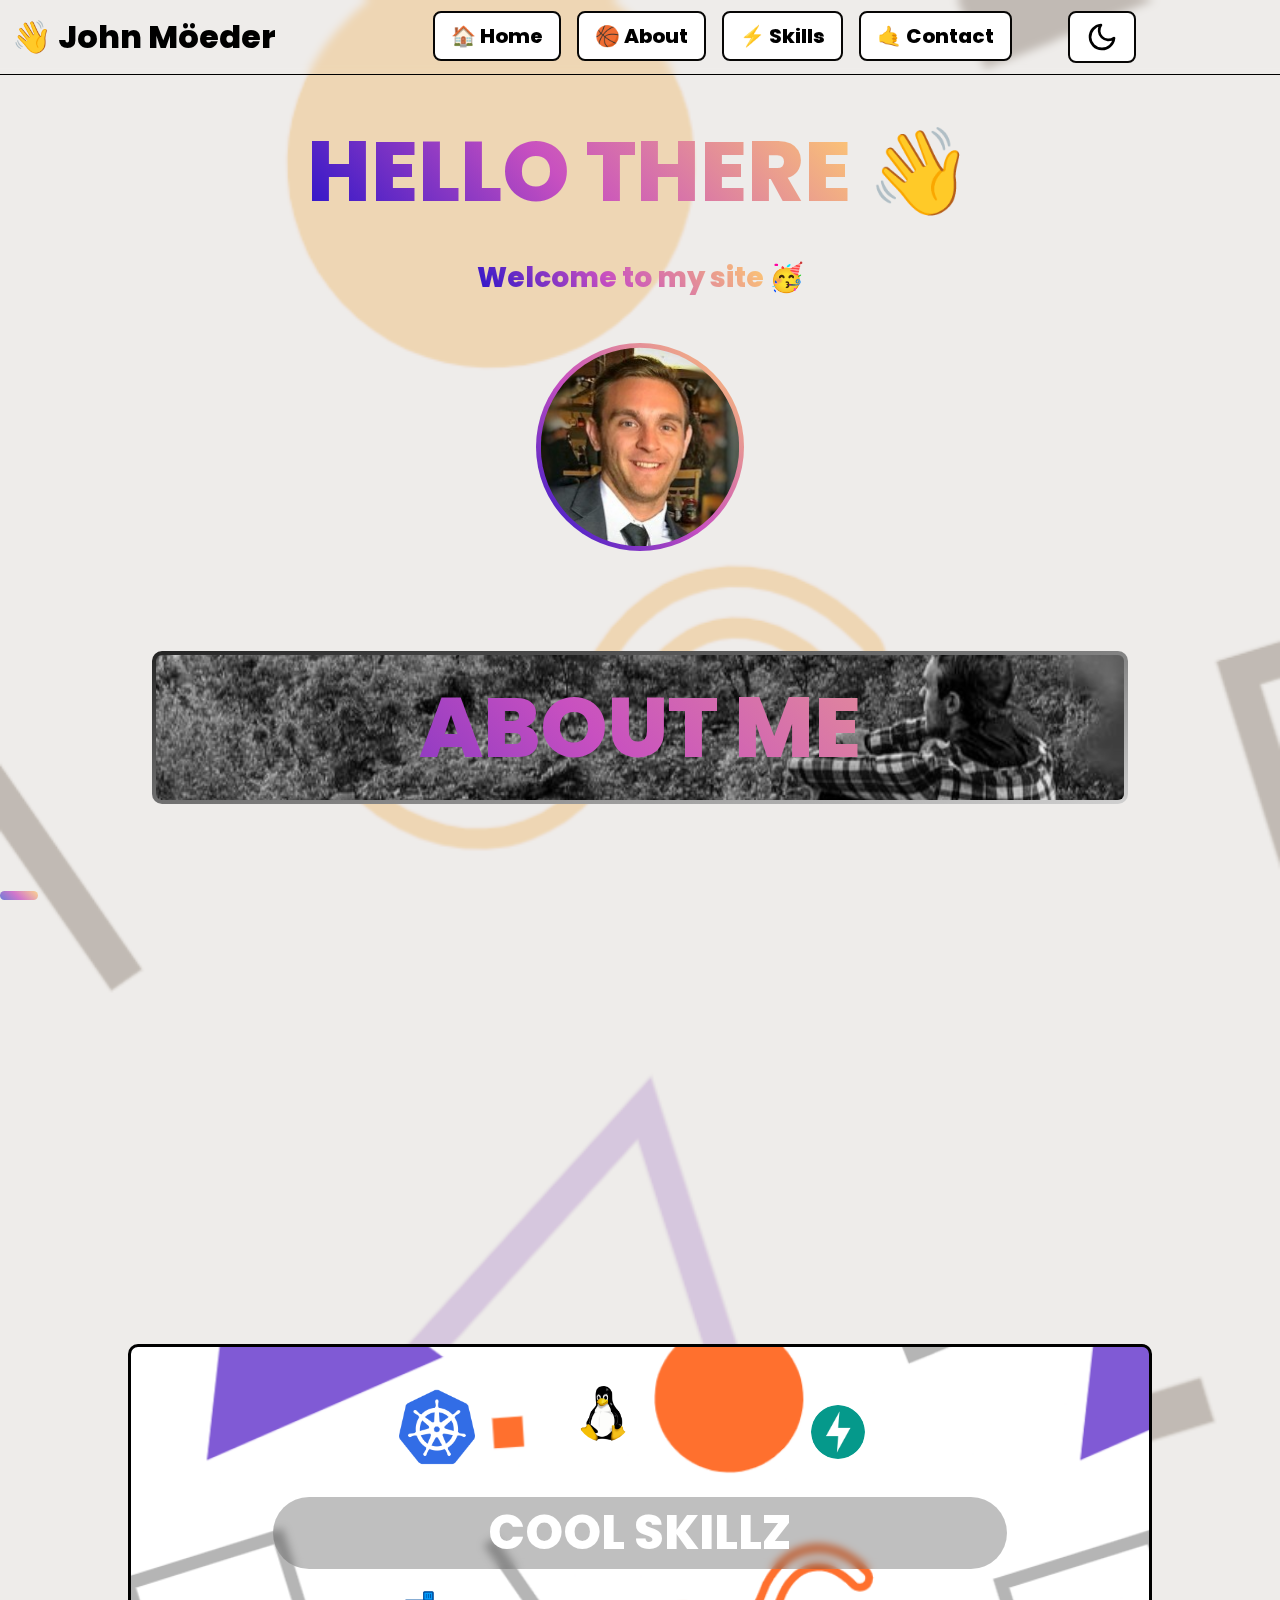
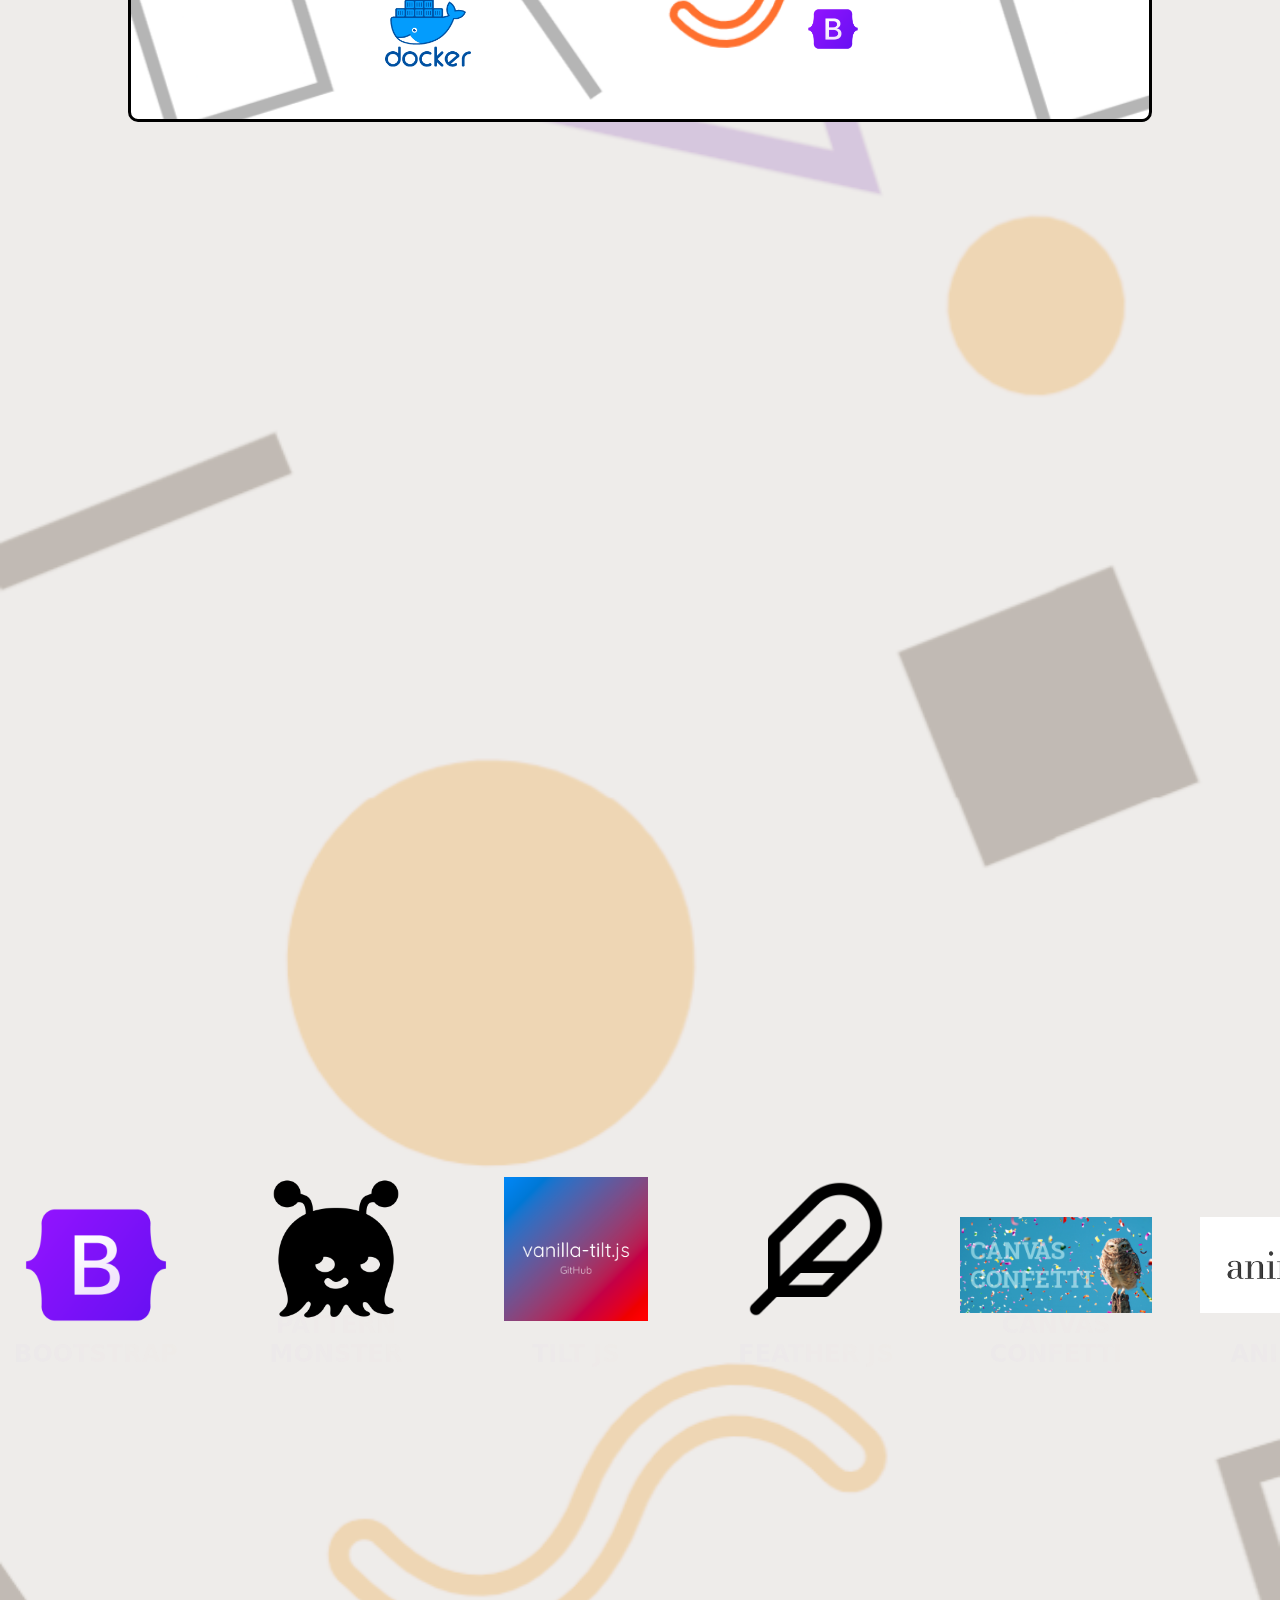
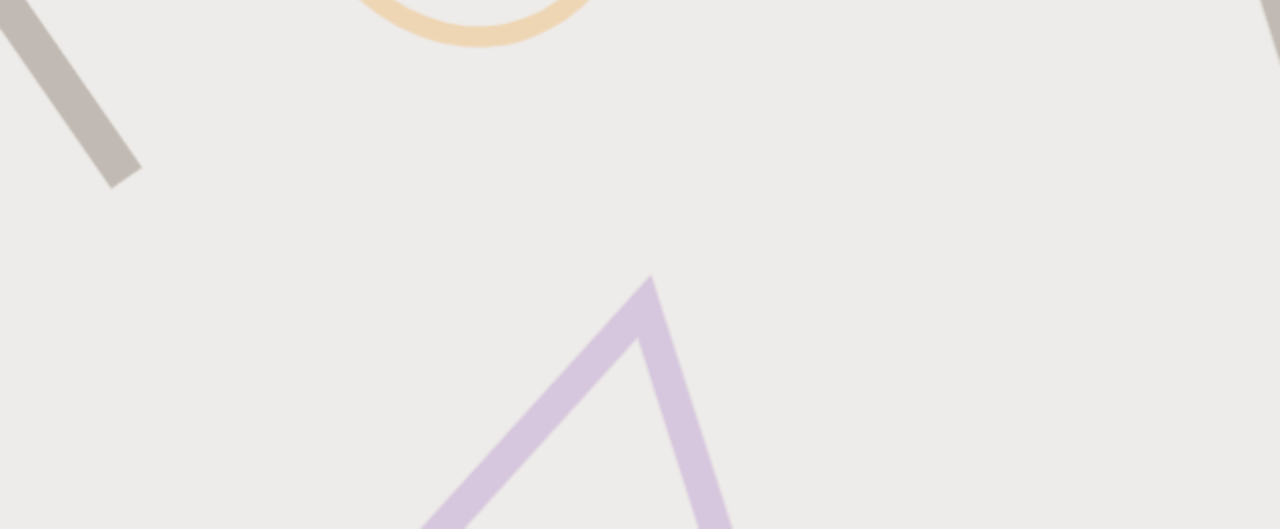
==== index.html @ d4618b42 "Add contact links, resume. fix link scroll location for contact. add animation for call me hand" ====
<!DOCTYPE html>
<html lang="en">

<head>
  <meta charset="UTF-8">
  <meta http-equiv="X-UA-Compatible" content="IE=edge">
  <meta name="viewport" content="width=device-width, initial-scale=1.0">
  <link rel="icon" href="/images/icon.png">
  <link rel="icon" href="/images/icon.svg" type="image/svg+xml">
  <link rel="stylesheet" href="/bootstrapv5_2.css">
  <link rel="stylesheet" href="/style.css">
  <link id="theme-toggle" rel="stylesheet" href="/empty.css">

  <meta name="description" content="A software engineer portfolio">

  <title>John Möeder👋</title>
</head>

<body class="background-dark text-light">
  <span id="home"></span>
  <nav class="navbar navbar-expand-lg sticky-top glassy-white-nav navbar-dark border-bottom border-white">
    <div class="container-fluid flex-wrap">
      <a class="navbar-brand" href="/">
        <span class="fs-2 poppins top-slide">👋 John Möeder</span>
      </a>
      <button class="navbar-toggler" type="button" data-bs-toggle="collapse" data-bs-target="#navbarNavAltMarkup"
        aria-controls="navbarNavAltMarkup" aria-expanded="false" aria-label="Toggle navigation">
        <span class="navbar-toggler-icon"></span>
      </button>
      <div class="collapse navbar-collapse" id="navbarNavAltMarkup">
        <div class="navbar-nav mx-auto">
          <span class="d-flex flex-wrap justify-content-center">
            <a href="#home"> <button class="btn btn-lg nav-btn btn-outline-light mx-2 poppins slide-right">🏠 Home</button></a>
            <a href="#about"> <button class="btn btn-lg nav-btn btn-about btn-outline-light mx-2 poppins"></button> </a>
            <a href="#skillz-link"><button class="btn btn-lg nav-btn btn-outline-light mx-2 poppins">⚡ Skills</button></a>
            <!--<button class="btn btn-lg nav-btn btn-outline-light mx-2 poppins">🗑️ Work</button>-->
            <a href="#contact-link"><button class="btn btn-lg nav-btn btn-contact btn-outline-light mx-2 poppins"></button></a>
            <button class="btn btn-lg btn-outline-light nav-btn ms-5" id="sunMoon"> <i data-feather="moon"></i></button>
          </span>
        </div>
      </div>
    </div>
  </nav>

  <div class="progress-bar" id="progressBar"></div>

  <div class="mt-3 center-card">
    <h1 class="text-center poppins fade-in" id="hellothere"> <span class="gradient-text">HELLO THERE</span>
      <div class="onload-wobble d-inline-block">
        <p class="wobble-hor-bottom d-inline-block mb-0"> 👋</p>
      </div>
    </h1>
  </div>

  <h3 class="text-center poppins fade-in mb-5"><span class="gradient-text">Welcome to my site</span> <span
      id="party-time">🥳</span></h3>

      <img class="d-block mx-auto fade-in" id="me" src="./images/me.jpg" alt="">

      <div class="mt-5 center-card pb-3 scroll-container scroll-element js-scroll" id="about">
        <h1 class="text-center poppins gradient-text mt-5 large-font p-relative" id="aboutme">ABOUT ME  <img class="natureshot" src="./images/nature.jpg"></h1>
      </div>

  <div class="spacer"></div>

  <div class="mt-5 center-card pb-3 scroll-container scroll-element js-scroll" id="skillz-link">
    <h1 class="text-center poppins gradient-text mt-5" id="skillz">SKILLS</h1>
  </div>
  <h3 class="text-center poppins scroll-container scroll-element js-scroll"><span class="gradient-text">To pay the bills</span> <span>💸</span></h3>

  <div data-tilt data-tilt-scale="1.1" class="integration-container mb-5">
    <p class="center-logo text-center poppins skillz-font fs-1 glassy-white">COOL SKILLZ</p>

    <span class="integration" id="integration-1">
      <img src="./images/docker.png" alt="">
      <div class="integration-details">
        <p class="integration-text">Docker</p>

        <p class="text-dark">Containers go Brr</p>
      </div>
    </span>

    <span class="integration" id="integration-2">
      <img src="./images/bootstrap.png" alt="">
      <div class="integration-details">
        <p class="integration-text">Bootstrap</p>


        <p class="text-dark">CSS go BRR</p>
      </div>
    </span>


    <span class="integration" id="integration-3">
      <img src="./images/k8s.png" alt="">
      <div class="integration-details">
        <p class="integration-text">Kubernetes</p>


        <p class="text-dark">Why is this so hard</p>
      </div>
    </span>


    <span class="integration" id="integration-4">
      <img src="./images/fastapi.png" alt="">
      <div class="integration-details">
        <p class="integration-text">FastAPI</p>


        <p class="text-dark">API's go BRR</p>
      </div>
    </span>

    <span class="integration" id="integration-5">
      <img src="./images/linux.png" alt="">
      <div class="integration-details">
        <p class="integration-text">Linux</p>


        <p class="text-dark">Linux go BRR</p>
      </div>
    </span>

  </div>

  <div class="mt-5 center-card pb-3 scroll-container scroll-element js-scroll" id="skilllist">
    <h1 class="text-center poppins gradient-text mt-5 large-font" id="experience">Experience</h1>
    <h3 class="text-center poppins"><span class="gradient-text">Shiny Skillz UI Aside</span></h3>
  </div>

  <div class="container scroll-container scroll-element js-scroll">
    <div class="row justify-content-center">
      <div class="col-12 col-lg-6 text-center">

          <div class="p-2 text-center d-inline-block fw-bold"> 
            <div class="exp-text">
              <svg xmlns="http://www.w3.org/2000/svg" class="exp-logo selected-exp" id="selected-exp" data-exp="mkdocs" viewBox="0 0 89 89"> <path d="M3.136,17.387l0,42.932l42.932,21.467l-42.932,-64.399Z"></path> <path d="M21.91,8l42.933,64.398l-18.775,9.388l-42.932,-64.399l18.774,-9.387Z" style="fill-opacity: 0.5"></path> <path d="M67.535,17.387l-27.262,18.156l21.878,32.818l5.384,2.691l0,-53.665Z"></path> <path d="M67.535,17.387l0,53.666l18.774,-9.388l0,-53.665l-18.774,9.387Z" style="fill-opacity: 0.25"></path> </svg>
            </div> 
            <p class="exp-font">MkDocs</p>
        
            </div>

            <div class="p-2 text-center d-inline-block fw-bold"> 
              <div class="exp-text">
                <img src="./images/python.png"  class="exp-logo" data-exp="python" alt="">
              </div> 
              <p class="exp-font">Python</p>
              
              </div>

              <div class="p-2 text-center d-inline-block fw-bold"> 
                <div class="exp-text">
                  <img src="./images/docker.png"  class="exp-logo"  data-exp="containers" alt="">
                </div> 
                <p class="exp-font">Containers</p>
                </div>

                <div class="p-2 text-center d-inline-block fw-bold"> 
                  <div class="exp-text">
                    <img src="./images/fastapi.png"  class="exp-logo" data-exp="fastapi" alt="">
                  </div> 
                  <p class="exp-font">APIs</p>
                  </div>

                  <div class="p-2 text-center d-inline-block fw-bold"> 
                    <div class="exp-text">
                      <img src="./images/linux.png"  class="exp-logo" data-exp="linux" alt="">
                    </div> 
                    <p class="exp-font">Linux</p>
                    </div>

                    <div class="p-2 text-center d-inline-block fw-bold"> 
                      <div class="exp-text">
                        <img src="./images/fixit.png"  class="exp-logo" data-exp="repair" alt="">
                      </div> 
                      <p class="exp-font">Tech Repair</p>
                      </div>

                      <div class="p-2 text-center d-inline-block fw-bold"> 
                        <div class="exp-text">
                          <img src="./images/react.png"  class="exp-logo" data-exp="react" alt="">
                        </div> 
                        <p class="exp-font">React</p>
                        </div>

                        <div class="p-2 text-center d-inline-block fw-bold"> 
                          <div class="exp-text">
                            <img src="./images/frontend.png"  class="exp-logo" data-exp="frontend" alt="">
                          </div> 
                          <p class="exp-font">Frontend</p>
                          </div>

                          <div class="p-2 text-center d-inline-block fw-bold"> 
                            <div class="exp-text">
                              <img src="./images/java.png"  class="exp-logo" data-exp="java" alt="">
                            </div> 
                            <p class="exp-font">Java</p>
                            </div>

                            <div class="p-2 text-center d-inline-block fw-bold"> 
                              <div class="exp-text">
                                <img src="./images/c++.png"  class="exp-logo" data-exp="cplus" alt="">
                              </div> 
                              <p class="exp-font">C++</p>
                              </div>
                              
                              <div class="p-2 text-center d-inline-block fw-bold"> 
                                <div class="exp-text">
                                  <img src="./images/cloud.png"  class="exp-logo" data-exp="cloud" alt="">
                                </div> 
                                <p class="exp-font">Cloud</p>
                                </div>

                                <div class="p-2 text-center d-inline-block fw-bold"> 
                                  <div class="exp-text">
                                    <img src="./images/it.png"  class="exp-logo" data-exp="it" alt="">
                                  </div> 
                                  <p class="exp-font">IT</p>
                                  </div>
            
      </div>
      <div class="col-12 col-lg-6 exp-description" id="exp-desc">
        <h1>MKDocs</h1>
        <svg xmlns="http://www.w3.org/2000/svg" class="exp-logo-float" data-exp="mkdocs" viewBox="0 0 89 89"> <path d="M3.136,17.387l0,42.932l42.932,21.467l-42.932,-64.399Z"></path> <path d="M21.91,8l42.933,64.398l-18.775,9.388l-42.932,-64.399l18.774,-9.387Z" style="fill-opacity: 0.5"></path> <path d="M67.535,17.387l-27.262,18.156l21.878,32.818l5.384,2.691l0,-53.665Z"></path> <path d="M67.535,17.387l0,53.666l18.774,-9.388l0,-53.665l-18.774,9.387Z" style="fill-opacity: 0.25"></path> </svg>
        Experienced in writing technical documentation, auto-generated code documentation and guides using the poplular <a href="https://www.mkdocs.org/" target="_blank">MKDocs</a>
        static site generator. As of lately, been using the <a href="https://squidfunk.github.io/mkdocs-material/" target="_blank">Material for MKDocs</a> theme to add search, custom theming, and more.
        </div>
      </div>
    </div>
  </div>
    <div class="mt-5 center-card pb-3 scroll-container scroll-element js-scroll">
      <h1 class="text-center poppins gradient-text mt-5 large-font" id="experience">Built With</h1>
      <h3 class="text-center poppins"><span class="gradient-text">Powered By Foss</span> </h3>
    </div>
  
    <div class="slider built-with">
      <div class="slide-track">
        <div class="slide"> <a href="https://getbootstrap.com/"  target="_blank"> <img class="swiper-img " src="./images/bootstrap.png" alt=""> <h4 class="foss-text"></a>Bootstrap</h4></div>
        <div class="slide"> <a href="https://pattern.monster/"  target="_blank"> <img class="swiper-img img-invert smaller-swipe" src="./images/patternMonster.png" alt="" srcset=""></a><h4 class="foss-text">Pattern Monster</h4></div>
        <div class="slide"> <a href="https://micku7zu.github.io/vanilla-tilt.js/"  target="_blank"> <img class="swiper-img smaller-swipe" src="./images/tilt.png" alt="" srcset=""></a><h4 class="foss-text">Tilt Js</h4></div> 
        <div class="slide"> <a href="https://feathericons.com/"  target="_blank"> <img class="swiper-img img-invert smaller-swipe" src="./images/feather.png" alt="" srcset=""></a><h4 class="foss-text">Feather Js</h4></div>
        <div class="slide"> <a href="https://www.kirilv.com/canvas-confetti/"  target="_blank"> <img class="swiper-img " src="./images/canvasConfetti.jpeg" alt="" srcset=""></a><h4 class="foss-text">Canvas Confetti</h4></div>
        <div class="slide"> <a href="https://animista.net/"  target="_blank"> <img class="swiper-img " src="./images/animsta.png" alt="" srcset=""></a><h4 class="foss-text">Animista</h4></div>
        <div class="slide"><img class="swiper-img img-invert" src="./images/heart.png" alt="" srcset=""><h4 class="foss-text">Love 🧡</h4></div>
        <div class="slide"> <a href="https://getbootstrap.com/"  target="_blank"> <img class="swiper-img " src="./images/bootstrap.png" alt=""> <h4 class="foss-text"></a>Bootstrap</h4></div>
        <div class="slide"> <a href="https://pattern.monster/"  target="_blank"> <img class="swiper-img img-invert smaller-swipe" src="./images/patternMonster.png" alt="" srcset=""></a><h4 class="foss-text">Pattern Monster</h4></div>
        <div class="slide"> <a href="https://micku7zu.github.io/vanilla-tilt.js/"  target="_blank"> <img class="swiper-img smaller-swipe" src="./images/tilt.png" alt="" srcset=""></a><h4 class="foss-text">Tilt Js</h4></div> 
        <div class="slide"> <a href="https://feathericons.com/"  target="_blank"> <img class="swiper-img img-invert smaller-swipe" src="./images/feather.png" alt="" srcset=""></a><h4 class="foss-text">Feather Js</h4></div>
        <div class="slide"> <a href="https://www.kirilv.com/canvas-confetti/"  target="_blank"> <img class="swiper-img " src="./images/canvasConfetti.jpeg" alt="" srcset=""></a><h4 class="foss-text">Canvas Confetti</h4></div>
        <div class="slide"> <a href="https://animista.net/"  target="_blank"> <img class="swiper-img " src="./images/animsta.png" alt="" srcset=""></a><h4 class="foss-text">Animista</h4></div>
        <div class="slide"><img class="swiper-img img-invert" src="./images/heart.png" alt="" srcset=""><h4 class="foss-text">Love 🧡</h4></div>
      </div>
    </div>

    <div class="pt-5 center-card pb-3 scroll-container scroll-element js-scroll" id="contact-link">
      <h1 class="text-center poppins gradient-text mt-5 large-font" id="experience">Contact</h1>
      <h3 class="text-center poppins"><span class="gradient-text">Call Me</span> <span class="callme-animation d-inline-block">🤙</span></h3>
      <div class="d-flex justify-content-evenly mt-3">
        <a class="contact-text" href="https://www.linkedin.com/in/john-moeder-66393b158" target="_blank"> <i class="contact-svg" data-feather="linkedin"></i><p class="text-center poppins">LINKEDIN</p></a>
        <a class="contact-text" href="mailto:moedercarj@yahoo.com" target="_blank"> <i class="contact-svg" data-feather="mail"></i><p class="text-center poppins">EMAIL</p></a>
        <a class="contact-text" href="./John_Moeder_Resume.pdf" target="_blank"> <i class="contact-svg" data-feather="briefcase"></i><p class="text-center poppins">RESUME</p></a>
      </div>
      <div class="mt-5 pt-5"></div>
      <div class="mt-5 pt-5"></div>
      <div class="mt-5 pt-5"></div>
      <div class="mt-5 pt-5"></div>
    </div>


</body>

<script src="./feather.js"></script>
<script src="/bootstrapv5_2.js"></script>
<script src="/vanilla-tilt-min.js"></script>
<script src="/party.js"></script>
<script src="/toggletheme.js"></script>
<script src="/explist.js"></script>
<script src="/scroll.js"></script>

<!--Custom Logic/Driver Logic for imported liibrary's below. Custom logic also includes scroll, explist and toggletheme js scripts imported above-->
<script src="confetti.js"></script>

<script>
  feather.replace()
</script>

<script src="/progress.js"></script>

</html>
---- bootstrapv5_2.css ----
@charset "UTF-8";/*!
 * Bootstrap v5.2.0-beta1 (https://getbootstrap.com/)
 * Copyright 2011-2022 The Bootstrap Authors
 * Copyright 2011-2022 Twitter, Inc.
 * Licensed under MIT (https://github.com/twbs/bootstrap/blob/main/LICENSE)
 */:root{--bs-blue:#0d6efd;--bs-indigo:#6610f2;--bs-purple:#6f42c1;--bs-pink:#d63384;--bs-red:#dc3545;--bs-orange:#fd7e14;--bs-yellow:#ffc107;--bs-green:#198754;--bs-teal:#20c997;--bs-cyan:#0dcaf0;--bs-black:#000;--bs-white:#fff;--bs-gray:#6c757d;--bs-gray-dark:#343a40;--bs-gray-100:#f8f9fa;--bs-gray-200:#e9ecef;--bs-gray-300:#dee2e6;--bs-gray-400:#ced4da;--bs-gray-500:#adb5bd;--bs-gray-600:#6c757d;--bs-gray-700:#495057;--bs-gray-800:#343a40;--bs-gray-900:#212529;--bs-primary:#0d6efd;--bs-secondary:#6c757d;--bs-success:#198754;--bs-info:#0dcaf0;--bs-warning:#ffc107;--bs-danger:#dc3545;--bs-light:#f8f9fa;--bs-dark:#212529;--bs-primary-rgb:13,110,253;--bs-secondary-rgb:108,117,125;--bs-success-rgb:25,135,84;--bs-info-rgb:13,202,240;--bs-warning-rgb:255,193,7;--bs-danger-rgb:220,53,69;--bs-light-rgb:248,249,250;--bs-dark-rgb:33,37,41;--bs-white-rgb:255,255,255;--bs-black-rgb:0,0,0;--bs-body-color-rgb:33,37,41;--bs-body-bg-rgb:255,255,255;--bs-font-sans-serif:system-ui,-apple-system,"Segoe UI",Roboto,"Helvetica Neue","Noto Sans","Liberation Sans",Arial,sans-serif,"Apple Color Emoji","Segoe UI Emoji","Segoe UI Symbol","Noto Color Emoji";--bs-font-monospace:SFMono-Regular,Menlo,Monaco,Consolas,"Liberation Mono","Courier New",monospace;--bs-gradient:linear-gradient(180deg, rgba(255, 255, 255, 0.15), rgba(255, 255, 255, 0));--bs-body-font-family:var(--bs-font-sans-serif);--bs-body-font-size:1rem;--bs-body-font-weight:400;--bs-body-line-height:1.5;--bs-body-color:#212529;--bs-body-bg:#fff;--bs-border-width:1px;--bs-border-style:solid;--bs-border-color:#dee2e6;--bs-border-color-translucent:rgba(0, 0, 0, 0.175);--bs-border-radius:0.375rem;--bs-border-radius-sm:0.25rem;--bs-border-radius-lg:0.5rem;--bs-border-radius-xl:1rem;--bs-border-radius-2xl:2rem;--bs-border-radius-pill:50rem;--bs-heading-color: ;--bs-link-color:#0d6efd;--bs-link-hover-color:#0a58ca;--bs-code-color:#d63384;--bs-highlight-bg:#fff3cd}*,::after,::before{box-sizing:border-box}@media (prefers-reduced-motion:no-preference){:root{scroll-behavior:smooth}}body{margin:0;font-family:var(--bs-body-font-family);font-size:var(--bs-body-font-size);font-weight:var(--bs-body-font-weight);line-height:var(--bs-body-line-height);color:var(--bs-body-color);text-align:var(--bs-body-text-align);background-color:var(--bs-body-bg);-webkit-text-size-adjust:100%;-webkit-tap-highlight-color:transparent}hr{margin:1rem 0;color:inherit;border:0;border-top:1px solid;opacity:.25}.h1,.h2,.h3,.h4,.h5,.h6,h1,h2,h3,h4,h5,h6{margin-top:0;margin-bottom:.5rem;font-weight:500;line-height:1.2;color:var(--bs-heading-color)}.h1,h1{font-size:calc(1.375rem + 1.5vw)}@media (min-width:1200px){.h1,h1{font-size:2.5rem}}.h2,h2{font-size:calc(1.325rem + .9vw)}@media (min-width:1200px){.h2,h2{font-size:2rem}}.h3,h3{font-size:calc(1.3rem + .6vw)}@media (min-width:1200px){.h3,h3{font-size:1.75rem}}.h4,h4{font-size:calc(1.275rem + .3vw)}@media (min-width:1200px){.h4,h4{font-size:1.5rem}}.h5,h5{font-size:1.25rem}.h6,h6{font-size:1rem}p{margin-top:0;margin-bottom:1rem}abbr[title]{-webkit-text-decoration:underline dotted;text-decoration:underline dotted;cursor:help;-webkit-text-decoration-skip-ink:none;text-decoration-skip-ink:none}address{margin-bottom:1rem;font-style:normal;line-height:inherit}ol,ul{padding-left:2rem}dl,ol,ul{margin-top:0;margin-bottom:1rem}ol ol,ol ul,ul ol,ul ul{margin-bottom:0}dt{font-weight:700}dd{margin-bottom:.5rem;margin-left:0}blockquote{margin:0 0 1rem}b,strong{font-weight:bolder}.small,small{font-size:.875em}.mark,mark{padding:.1875em;background-color:var(--bs-highlight-bg)}sub,sup{position:relative;font-size:.75em;line-height:0;vertical-align:baseline}sub{bottom:-.25em}sup{top:-.5em}a{color:var(--bs-link-color);text-decoration:underline}a:hover{color:var(--bs-link-hover-color)}a:not([href]):not([class]),a:not([href]):not([class]):hover{color:inherit;text-decoration:none}code,kbd,pre,samp{font-family:var(--bs-font-monospace);font-size:1em}pre{display:block;margin-top:0;margin-bottom:1rem;overflow:auto;font-size:.875em}pre code{font-size:inherit;color:inherit;word-break:normal}code{font-size:.875em;color:var(--bs-code-color);word-wrap:break-word}a>code{color:inherit}kbd{padding:.1875rem .375rem;font-size:.875em;color:var(--bs-body-bg);background-color:var(--bs-body-color);border-radius:.25rem}kbd kbd{padding:0;font-size:1em}figure{margin:0 0 1rem}img,svg{vertical-align:middle}table{caption-side:bottom;border-collapse:collapse}caption{padding-top:.5rem;padding-bottom:.5rem;color:rgba(var(--bs-body-color-rgb),.75);text-align:left}th{text-align:inherit;text-align:-webkit-match-parent}tbody,td,tfoot,th,thead,tr{border-color:inherit;border-style:solid;border-width:0}label{display:inline-block}button{border-radius:0}button:focus:not(:focus-visible){outline:0}button,input,optgroup,select,textarea{margin:0;font-family:inherit;font-size:inherit;line-height:inherit}button,select{text-transform:none}[role=button]{cursor:pointer}select{word-wrap:normal}select:disabled{opacity:1}[list]:not([type=date]):not([type=datetime-local]):not([type=month]):not([type=week]):not([type=time])::-webkit-calendar-picker-indicator{display:none!important}[type=button],[type=reset],[type=submit],button{-webkit-appearance:button}[type=button]:not(:disabled),[type=reset]:not(:disabled),[type=submit]:not(:disabled),button:not(:disabled){cursor:pointer}::-moz-focus-inner{padding:0;border-style:none}textarea{resize:vertical}fieldset{min-width:0;padding:0;margin:0;border:0}legend{float:left;width:100%;padding:0;margin-bottom:.5rem;font-size:calc(1.275rem + .3vw);line-height:inherit}@media (min-width:1200px){legend{font-size:1.5rem}}legend+*{clear:left}::-webkit-datetime-edit-day-field,::-webkit-datetime-edit-fields-wrapper,::-webkit-datetime-edit-hour-field,::-webkit-datetime-edit-minute,::-webkit-datetime-edit-month-field,::-webkit-datetime-edit-text,::-webkit-datetime-edit-year-field{padding:0}::-webkit-inner-spin-button{height:auto}[type=search]{outline-offset:-2px;-webkit-appearance:textfield}::-webkit-search-decoration{-webkit-appearance:none}::-webkit-color-swatch-wrapper{padding:0}::-webkit-file-upload-button{font:inherit;-webkit-appearance:button}::file-selector-button{font:inherit;-webkit-appearance:button}output{display:inline-block}iframe{border:0}summary{display:list-item;cursor:pointer}progress{vertical-align:baseline}[hidden]{display:none!important}.lead{font-size:1.25rem;font-weight:300}.display-1{font-size:calc(1.625rem + 4.5vw);font-weight:300;line-height:1.2}@media (min-width:1200px){.display-1{font-size:5rem}}.display-2{font-size:calc(1.575rem + 3.9vw);font-weight:300;line-height:1.2}@media (min-width:1200px){.display-2{font-size:4.5rem}}.display-3{font-size:calc(1.525rem + 3.3vw);font-weight:300;line-height:1.2}@media (min-width:1200px){.display-3{font-size:4rem}}.display-4{font-size:calc(1.475rem + 2.7vw);font-weight:300;line-height:1.2}@media (min-width:1200px){.display-4{font-size:3.5rem}}.display-5{font-size:calc(1.425rem + 2.1vw);font-weight:300;line-height:1.2}@media (min-width:1200px){.display-5{font-size:3rem}}.display-6{font-size:calc(1.375rem + 1.5vw);font-weight:300;line-height:1.2}@media (min-width:1200px){.display-6{font-size:2.5rem}}.list-unstyled{padding-left:0;list-style:none}.list-inline{padding-left:0;list-style:none}.list-inline-item{display:inline-block}.list-inline-item:not(:last-child){margin-right:.5rem}.initialism{font-size:.875em;text-transform:uppercase}.blockquote{margin-bottom:1rem;font-size:1.25rem}.blockquote>:last-child{margin-bottom:0}.blockquote-footer{margin-top:-1rem;margin-bottom:1rem;font-size:.875em;color:#6c757d}.blockquote-footer::before{content:"— "}.img-fluid{max-width:100%;height:auto}.img-thumbnail{padding:.25rem;background-color:#fff;border:1px solid var(--bs-border-color);border-radius:.375rem;max-width:100%;height:auto}.figure{display:inline-block}.figure-img{margin-bottom:.5rem;line-height:1}.figure-caption{font-size:.875em;color:#6c757d}.container,.container-fluid,.container-lg,.container-md,.container-sm,.container-xl,.container-xxl{--bs-gutter-x:1.5rem;--bs-gutter-y:0;width:100%;padding-right:calc(var(--bs-gutter-x) * .5);padding-left:calc(var(--bs-gutter-x) * .5);margin-right:auto;margin-left:auto}@media (min-width:576px){.container,.container-sm{max-width:540px}}@media (min-width:768px){.container,.container-md,.container-sm{max-width:720px}}@media (min-width:992px){.container,.container-lg,.container-md,.container-sm{max-width:960px}}@media (min-width:1200px){.container,.container-lg,.container-md,.container-sm,.container-xl{max-width:1140px}}@media (min-width:1400px){.container,.container-lg,.container-md,.container-sm,.container-xl,.container-xxl{max-width:1320px}}.row{--bs-gutter-x:1.5rem;--bs-gutter-y:0;display:flex;flex-wrap:wrap;margin-top:calc(-1 * var(--bs-gutter-y));margin-right:calc(-.5 * var(--bs-gutter-x));margin-left:calc(-.5 * var(--bs-gutter-x))}.row>*{flex-shrink:0;width:100%;max-width:100%;padding-right:calc(var(--bs-gutter-x) * .5);padding-left:calc(var(--bs-gutter-x) * .5);margin-top:var(--bs-gutter-y)}.col{flex:1 0 0%}.row-cols-auto>*{flex:0 0 auto;width:auto}.row-cols-1>*{flex:0 0 auto;width:100%}.row-cols-2>*{flex:0 0 auto;width:50%}.row-cols-3>*{flex:0 0 auto;width:33.3333333333%}.row-cols-4>*{flex:0 0 auto;width:25%}.row-cols-5>*{flex:0 0 auto;width:20%}.row-cols-6>*{flex:0 0 auto;width:16.6666666667%}.col-auto{flex:0 0 auto;width:auto}.col-1{flex:0 0 auto;width:8.33333333%}.col-2{flex:0 0 auto;width:16.66666667%}.col-3{flex:0 0 auto;width:25%}.col-4{flex:0 0 auto;width:33.33333333%}.col-5{flex:0 0 auto;width:41.66666667%}.col-6{flex:0 0 auto;width:50%}.col-7{flex:0 0 auto;width:58.33333333%}.col-8{flex:0 0 auto;width:66.66666667%}.col-9{flex:0 0 auto;width:75%}.col-10{flex:0 0 auto;width:83.33333333%}.col-11{flex:0 0 auto;width:91.66666667%}.col-12{flex:0 0 auto;width:100%}.offset-1{margin-left:8.33333333%}.offset-2{margin-left:16.66666667%}.offset-3{margin-left:25%}.offset-4{margin-left:33.33333333%}.offset-5{margin-left:41.66666667%}.offset-6{margin-left:50%}.offset-7{margin-left:58.33333333%}.offset-8{margin-left:66.66666667%}.offset-9{margin-left:75%}.offset-10{margin-left:83.33333333%}.offset-11{margin-left:91.66666667%}.g-0,.gx-0{--bs-gutter-x:0}.g-0,.gy-0{--bs-gutter-y:0}.g-1,.gx-1{--bs-gutter-x:0.25rem}.g-1,.gy-1{--bs-gutter-y:0.25rem}.g-2,.gx-2{--bs-gutter-x:0.5rem}.g-2,.gy-2{--bs-gutter-y:0.5rem}.g-3,.gx-3{--bs-gutter-x:1rem}.g-3,.gy-3{--bs-gutter-y:1rem}.g-4,.gx-4{--bs-gutter-x:1.5rem}.g-4,.gy-4{--bs-gutter-y:1.5rem}.g-5,.gx-5{--bs-gutter-x:3rem}.g-5,.gy-5{--bs-gutter-y:3rem}@media (min-width:576px){.col-sm{flex:1 0 0%}.row-cols-sm-auto>*{flex:0 0 auto;width:auto}.row-cols-sm-1>*{flex:0 0 auto;width:100%}.row-cols-sm-2>*{flex:0 0 auto;width:50%}.row-cols-sm-3>*{flex:0 0 auto;width:33.3333333333%}.row-cols-sm-4>*{flex:0 0 auto;width:25%}.row-cols-sm-5>*{flex:0 0 auto;width:20%}.row-cols-sm-6>*{flex:0 0 auto;width:16.6666666667%}.col-sm-auto{flex:0 0 auto;width:auto}.col-sm-1{flex:0 0 auto;width:8.33333333%}.col-sm-2{flex:0 0 auto;width:16.66666667%}.col-sm-3{flex:0 0 auto;width:25%}.col-sm-4{flex:0 0 auto;width:33.33333333%}.col-sm-5{flex:0 0 auto;width:41.66666667%}.col-sm-6{flex:0 0 auto;width:50%}.col-sm-7{flex:0 0 auto;width:58.33333333%}.col-sm-8{flex:0 0 auto;width:66.66666667%}.col-sm-9{flex:0 0 auto;width:75%}.col-sm-10{flex:0 0 auto;width:83.33333333%}.col-sm-11{flex:0 0 auto;width:91.66666667%}.col-sm-12{flex:0 0 auto;width:100%}.offset-sm-0{margin-left:0}.offset-sm-1{margin-left:8.33333333%}.offset-sm-2{margin-left:16.66666667%}.offset-sm-3{margin-left:25%}.offset-sm-4{margin-left:33.33333333%}.offset-sm-5{margin-left:41.66666667%}.offset-sm-6{margin-left:50%}.offset-sm-7{margin-left:58.33333333%}.offset-sm-8{margin-left:66.66666667%}.offset-sm-9{margin-left:75%}.offset-sm-10{margin-left:83.33333333%}.offset-sm-11{margin-left:91.66666667%}.g-sm-0,.gx-sm-0{--bs-gutter-x:0}.g-sm-0,.gy-sm-0{--bs-gutter-y:0}.g-sm-1,.gx-sm-1{--bs-gutter-x:0.25rem}.g-sm-1,.gy-sm-1{--bs-gutter-y:0.25rem}.g-sm-2,.gx-sm-2{--bs-gutter-x:0.5rem}.g-sm-2,.gy-sm-2{--bs-gutter-y:0.5rem}.g-sm-3,.gx-sm-3{--bs-gutter-x:1rem}.g-sm-3,.gy-sm-3{--bs-gutter-y:1rem}.g-sm-4,.gx-sm-4{--bs-gutter-x:1.5rem}.g-sm-4,.gy-sm-4{--bs-gutter-y:1.5rem}.g-sm-5,.gx-sm-5{--bs-gutter-x:3rem}.g-sm-5,.gy-sm-5{--bs-gutter-y:3rem}}@media (min-width:768px){.col-md{flex:1 0 0%}.row-cols-md-auto>*{flex:0 0 auto;width:auto}.row-cols-md-1>*{flex:0 0 auto;width:100%}.row-cols-md-2>*{flex:0 0 auto;width:50%}.row-cols-md-3>*{flex:0 0 auto;width:33.3333333333%}.row-cols-md-4>*{flex:0 0 auto;width:25%}.row-cols-md-5>*{flex:0 0 auto;width:20%}.row-cols-md-6>*{flex:0 0 auto;width:16.6666666667%}.col-md-auto{flex:0 0 auto;width:auto}.col-md-1{flex:0 0 auto;width:8.33333333%}.col-md-2{flex:0 0 auto;width:16.66666667%}.col-md-3{flex:0 0 auto;width:25%}.col-md-4{flex:0 0 auto;width:33.33333333%}.col-md-5{flex:0 0 auto;width:41.66666667%}.col-md-6{flex:0 0 auto;width:50%}.col-md-7{flex:0 0 auto;width:58.33333333%}.col-md-8{flex:0 0 auto;width:66.66666667%}.col-md-9{flex:0 0 auto;width:75%}.col-md-10{flex:0 0 auto;width:83.33333333%}.col-md-11{flex:0 0 auto;width:91.66666667%}.col-md-12{flex:0 0 auto;width:100%}.offset-md-0{margin-left:0}.offset-md-1{margin-left:8.33333333%}.offset-md-2{margin-left:16.66666667%}.offset-md-3{margin-left:25%}.offset-md-4{margin-left:33.33333333%}.offset-md-5{margin-left:41.66666667%}.offset-md-6{margin-left:50%}.offset-md-7{margin-left:58.33333333%}.offset-md-8{margin-left:66.66666667%}.offset-md-9{margin-left:75%}.offset-md-10{margin-left:83.33333333%}.offset-md-11{margin-left:91.66666667%}.g-md-0,.gx-md-0{--bs-gutter-x:0}.g-md-0,.gy-md-0{--bs-gutter-y:0}.g-md-1,.gx-md-1{--bs-gutter-x:0.25rem}.g-md-1,.gy-md-1{--bs-gutter-y:0.25rem}.g-md-2,.gx-md-2{--bs-gutter-x:0.5rem}.g-md-2,.gy-md-2{--bs-gutter-y:0.5rem}.g-md-3,.gx-md-3{--bs-gutter-x:1rem}.g-md-3,.gy-md-3{--bs-gutter-y:1rem}.g-md-4,.gx-md-4{--bs-gutter-x:1.5rem}.g-md-4,.gy-md-4{--bs-gutter-y:1.5rem}.g-md-5,.gx-md-5{--bs-gutter-x:3rem}.g-md-5,.gy-md-5{--bs-gutter-y:3rem}}@media (min-width:992px){.col-lg{flex:1 0 0%}.row-cols-lg-auto>*{flex:0 0 auto;width:auto}.row-cols-lg-1>*{flex:0 0 auto;width:100%}.row-cols-lg-2>*{flex:0 0 auto;width:50%}.row-cols-lg-3>*{flex:0 0 auto;width:33.3333333333%}.row-cols-lg-4>*{flex:0 0 auto;width:25%}.row-cols-lg-5>*{flex:0 0 auto;width:20%}.row-cols-lg-6>*{flex:0 0 auto;width:16.6666666667%}.col-lg-auto{flex:0 0 auto;width:auto}.col-lg-1{flex:0 0 auto;width:8.33333333%}.col-lg-2{flex:0 0 auto;width:16.66666667%}.col-lg-3{flex:0 0 auto;width:25%}.col-lg-4{flex:0 0 auto;width:33.33333333%}.col-lg-5{flex:0 0 auto;width:41.66666667%}.col-lg-6{flex:0 0 auto;width:50%}.col-lg-7{flex:0 0 auto;width:58.33333333%}.col-lg-8{flex:0 0 auto;width:66.66666667%}.col-lg-9{flex:0 0 auto;width:75%}.col-lg-10{flex:0 0 auto;width:83.33333333%}.col-lg-11{flex:0 0 auto;width:91.66666667%}.col-lg-12{flex:0 0 auto;width:100%}.offset-lg-0{margin-left:0}.offset-lg-1{margin-left:8.33333333%}.offset-lg-2{margin-left:16.66666667%}.offset-lg-3{margin-left:25%}.offset-lg-4{margin-left:33.33333333%}.offset-lg-5{margin-left:41.66666667%}.offset-lg-6{margin-left:50%}.offset-lg-7{margin-left:58.33333333%}.offset-lg-8{margin-left:66.66666667%}.offset-lg-9{margin-left:75%}.offset-lg-10{margin-left:83.33333333%}.offset-lg-11{margin-left:91.66666667%}.g-lg-0,.gx-lg-0{--bs-gutter-x:0}.g-lg-0,.gy-lg-0{--bs-gutter-y:0}.g-lg-1,.gx-lg-1{--bs-gutter-x:0.25rem}.g-lg-1,.gy-lg-1{--bs-gutter-y:0.25rem}.g-lg-2,.gx-lg-2{--bs-gutter-x:0.5rem}.g-lg-2,.gy-lg-2{--bs-gutter-y:0.5rem}.g-lg-3,.gx-lg-3{--bs-gutter-x:1rem}.g-lg-3,.gy-lg-3{--bs-gutter-y:1rem}.g-lg-4,.gx-lg-4{--bs-gutter-x:1.5rem}.g-lg-4,.gy-lg-4{--bs-gutter-y:1.5rem}.g-lg-5,.gx-lg-5{--bs-gutter-x:3rem}.g-lg-5,.gy-lg-5{--bs-gutter-y:3rem}}@media (min-width:1200px){.col-xl{flex:1 0 0%}.row-cols-xl-auto>*{flex:0 0 auto;width:auto}.row-cols-xl-1>*{flex:0 0 auto;width:100%}.row-cols-xl-2>*{flex:0 0 auto;width:50%}.row-cols-xl-3>*{flex:0 0 auto;width:33.3333333333%}.row-cols-xl-4>*{flex:0 0 auto;width:25%}.row-cols-xl-5>*{flex:0 0 auto;width:20%}.row-cols-xl-6>*{flex:0 0 auto;width:16.6666666667%}.col-xl-auto{flex:0 0 auto;width:auto}.col-xl-1{flex:0 0 auto;width:8.33333333%}.col-xl-2{flex:0 0 auto;width:16.66666667%}.col-xl-3{flex:0 0 auto;width:25%}.col-xl-4{flex:0 0 auto;width:33.33333333%}.col-xl-5{flex:0 0 auto;width:41.66666667%}.col-xl-6{flex:0 0 auto;width:50%}.col-xl-7{flex:0 0 auto;width:58.33333333%}.col-xl-8{flex:0 0 auto;width:66.66666667%}.col-xl-9{flex:0 0 auto;width:75%}.col-xl-10{flex:0 0 auto;width:83.33333333%}.col-xl-11{flex:0 0 auto;width:91.66666667%}.col-xl-12{flex:0 0 auto;width:100%}.offset-xl-0{margin-left:0}.offset-xl-1{margin-left:8.33333333%}.offset-xl-2{margin-left:16.66666667%}.offset-xl-3{margin-left:25%}.offset-xl-4{margin-left:33.33333333%}.offset-xl-5{margin-left:41.66666667%}.offset-xl-6{margin-left:50%}.offset-xl-7{margin-left:58.33333333%}.offset-xl-8{margin-left:66.66666667%}.offset-xl-9{margin-left:75%}.offset-xl-10{margin-left:83.33333333%}.offset-xl-11{margin-left:91.66666667%}.g-xl-0,.gx-xl-0{--bs-gutter-x:0}.g-xl-0,.gy-xl-0{--bs-gutter-y:0}.g-xl-1,.gx-xl-1{--bs-gutter-x:0.25rem}.g-xl-1,.gy-xl-1{--bs-gutter-y:0.25rem}.g-xl-2,.gx-xl-2{--bs-gutter-x:0.5rem}.g-xl-2,.gy-xl-2{--bs-gutter-y:0.5rem}.g-xl-3,.gx-xl-3{--bs-gutter-x:1rem}.g-xl-3,.gy-xl-3{--bs-gutter-y:1rem}.g-xl-4,.gx-xl-4{--bs-gutter-x:1.5rem}.g-xl-4,.gy-xl-4{--bs-gutter-y:1.5rem}.g-xl-5,.gx-xl-5{--bs-gutter-x:3rem}.g-xl-5,.gy-xl-5{--bs-gutter-y:3rem}}@media (min-width:1400px){.col-xxl{flex:1 0 0%}.row-cols-xxl-auto>*{flex:0 0 auto;width:auto}.row-cols-xxl-1>*{flex:0 0 auto;width:100%}.row-cols-xxl-2>*{flex:0 0 auto;width:50%}.row-cols-xxl-3>*{flex:0 0 auto;width:33.3333333333%}.row-cols-xxl-4>*{flex:0 0 auto;width:25%}.row-cols-xxl-5>*{flex:0 0 auto;width:20%}.row-cols-xxl-6>*{flex:0 0 auto;width:16.6666666667%}.col-xxl-auto{flex:0 0 auto;width:auto}.col-xxl-1{flex:0 0 auto;width:8.33333333%}.col-xxl-2{flex:0 0 auto;width:16.66666667%}.col-xxl-3{flex:0 0 auto;width:25%}.col-xxl-4{flex:0 0 auto;width:33.33333333%}.col-xxl-5{flex:0 0 auto;width:41.66666667%}.col-xxl-6{flex:0 0 auto;width:50%}.col-xxl-7{flex:0 0 auto;width:58.33333333%}.col-xxl-8{flex:0 0 auto;width:66.66666667%}.col-xxl-9{flex:0 0 auto;width:75%}.col-xxl-10{flex:0 0 auto;width:83.33333333%}.col-xxl-11{flex:0 0 auto;width:91.66666667%}.col-xxl-12{flex:0 0 auto;width:100%}.offset-xxl-0{margin-left:0}.offset-xxl-1{margin-left:8.33333333%}.offset-xxl-2{margin-left:16.66666667%}.offset-xxl-3{margin-left:25%}.offset-xxl-4{margin-left:33.33333333%}.offset-xxl-5{margin-left:41.66666667%}.offset-xxl-6{margin-left:50%}.offset-xxl-7{margin-left:58.33333333%}.offset-xxl-8{margin-left:66.66666667%}.offset-xxl-9{margin-left:75%}.offset-xxl-10{margin-left:83.33333333%}.offset-xxl-11{margin-left:91.66666667%}.g-xxl-0,.gx-xxl-0{--bs-gutter-x:0}.g-xxl-0,.gy-xxl-0{--bs-gutter-y:0}.g-xxl-1,.gx-xxl-1{--bs-gutter-x:0.25rem}.g-xxl-1,.gy-xxl-1{--bs-gutter-y:0.25rem}.g-xxl-2,.gx-xxl-2{--bs-gutter-x:0.5rem}.g-xxl-2,.gy-xxl-2{--bs-gutter-y:0.5rem}.g-xxl-3,.gx-xxl-3{--bs-gutter-x:1rem}.g-xxl-3,.gy-xxl-3{--bs-gutter-y:1rem}.g-xxl-4,.gx-xxl-4{--bs-gutter-x:1.5rem}.g-xxl-4,.gy-xxl-4{--bs-gutter-y:1.5rem}.g-xxl-5,.gx-xxl-5{--bs-gutter-x:3rem}.g-xxl-5,.gy-xxl-5{--bs-gutter-y:3rem}}.table{--bs-table-color:var(--bs-body-color);--bs-table-bg:transparent;--bs-table-border-color:var(--bs-border-color);--bs-table-accent-bg:transparent;--bs-table-striped-color:var(--bs-body-color);--bs-table-striped-bg:rgba(0, 0, 0, 0.05);--bs-table-active-color:var(--bs-body-color);--bs-table-active-bg:rgba(0, 0, 0, 0.1);--bs-table-hover-color:var(--bs-body-color);--bs-table-hover-bg:rgba(0, 0, 0, 0.075);width:100%;margin-bottom:1rem;color:var(--bs-table-color);vertical-align:top;border-color:var(--bs-table-border-color)}.table>:not(caption)>*>*{padding:.5rem .5rem;background-color:var(--bs-table-bg);border-bottom-width:1px;box-shadow:inset 0 0 0 9999px var(--bs-table-accent-bg)}.table>tbody{vertical-align:inherit}.table>thead{vertical-align:bottom}.table-group-divider{border-top:2px solid currentcolor}.caption-top{caption-side:top}.table-sm>:not(caption)>*>*{padding:.25rem .25rem}.table-bordered>:not(caption)>*{border-width:1px 0}.table-bordered>:not(caption)>*>*{border-width:0 1px}.table-borderless>:not(caption)>*>*{border-bottom-width:0}.table-borderless>:not(:first-child){border-top-width:0}.table-striped>tbody>tr:nth-of-type(odd)>*{--bs-table-accent-bg:var(--bs-table-striped-bg);color:var(--bs-table-striped-color)}.table-striped-columns>:not(caption)>tr>:nth-child(2n){--bs-table-accent-bg:var(--bs-table-striped-bg);color:var(--bs-table-striped-color)}.table-active{--bs-table-accent-bg:var(--bs-table-active-bg);color:var(--bs-table-active-color)}.table-hover>tbody>tr:hover>*{--bs-table-accent-bg:var(--bs-table-hover-bg);color:var(--bs-table-hover-color)}.table-primary{--bs-table-color:#000;--bs-table-bg:#cfe2ff;--bs-table-border-color:#bacbe6;--bs-table-striped-bg:#c5d7f2;--bs-table-striped-color:#000;--bs-table-active-bg:#bacbe6;--bs-table-active-color:#000;--bs-table-hover-bg:#bfd1ec;--bs-table-hover-color:#000;color:var(--bs-table-color);border-color:var(--bs-table-border-color)}.table-secondary{--bs-table-color:#000;--bs-table-bg:#e2e3e5;--bs-table-border-color:#cbccce;--bs-table-striped-bg:#d7d8da;--bs-table-striped-color:#000;--bs-table-active-bg:#cbccce;--bs-table-active-color:#000;--bs-table-hover-bg:#d1d2d4;--bs-table-hover-color:#000;color:var(--bs-table-color);border-color:var(--bs-table-border-color)}.table-success{--bs-table-color:#000;--bs-table-bg:#d1e7dd;--bs-table-border-color:#bcd0c7;--bs-table-striped-bg:#c7dbd2;--bs-table-striped-color:#000;--bs-table-active-bg:#bcd0c7;--bs-table-active-color:#000;--bs-table-hover-bg:#c1d6cc;--bs-table-hover-color:#000;color:var(--bs-table-color);border-color:var(--bs-table-border-color)}.table-info{--bs-table-color:#000;--bs-table-bg:#cff4fc;--bs-table-border-color:#badce3;--bs-table-striped-bg:#c5e8ef;--bs-table-striped-color:#000;--bs-table-active-bg:#badce3;--bs-table-active-color:#000;--bs-table-hover-bg:#bfe2e9;--bs-table-hover-color:#000;color:var(--bs-table-color);border-color:var(--bs-table-border-color)}.table-warning{--bs-table-color:#000;--bs-table-bg:#fff3cd;--bs-table-border-color:#e6dbb9;--bs-table-striped-bg:#f2e7c3;--bs-table-striped-color:#000;--bs-table-active-bg:#e6dbb9;--bs-table-active-color:#000;--bs-table-hover-bg:#ece1be;--bs-table-hover-color:#000;color:var(--bs-table-color);border-color:var(--bs-table-border-color)}.table-danger{--bs-table-color:#000;--bs-table-bg:#f8d7da;--bs-table-border-color:#dfc2c4;--bs-table-striped-bg:#eccccf;--bs-table-striped-color:#000;--bs-table-active-bg:#dfc2c4;--bs-table-active-color:#000;--bs-table-hover-bg:#e5c7ca;--bs-table-hover-color:#000;color:var(--bs-table-color);border-color:var(--bs-table-border-color)}.table-light{--bs-table-color:#000;--bs-table-bg:#f8f9fa;--bs-table-border-color:#dfe0e1;--bs-table-striped-bg:#ecedee;--bs-table-striped-color:#000;--bs-table-active-bg:#dfe0e1;--bs-table-active-color:#000;--bs-table-hover-bg:#e5e6e7;--bs-table-hover-color:#000;color:var(--bs-table-color);border-color:var(--bs-table-border-color)}.table-dark{--bs-table-color:#fff;--bs-table-bg:#212529;--bs-table-border-color:#373b3e;--bs-table-striped-bg:#2c3034;--bs-table-striped-color:#fff;--bs-table-active-bg:#373b3e;--bs-table-active-color:#fff;--bs-table-hover-bg:#323539;--bs-table-hover-color:#fff;color:var(--bs-table-color);border-color:var(--bs-table-border-color)}.table-responsive{overflow-x:auto;-webkit-overflow-scrolling:touch}@media (max-width:575.98px){.table-responsive-sm{overflow-x:auto;-webkit-overflow-scrolling:touch}}@media (max-width:767.98px){.table-responsive-md{overflow-x:auto;-webkit-overflow-scrolling:touch}}@media (max-width:991.98px){.table-responsive-lg{overflow-x:auto;-webkit-overflow-scrolling:touch}}@media (max-width:1199.98px){.table-responsive-xl{overflow-x:auto;-webkit-overflow-scrolling:touch}}@media (max-width:1399.98px){.table-responsive-xxl{overflow-x:auto;-webkit-overflow-scrolling:touch}}.form-label{margin-bottom:.5rem}.col-form-label{padding-top:calc(.375rem + 1px);padding-bottom:calc(.375rem + 1px);margin-bottom:0;font-size:inherit;line-height:1.5}.col-form-label-lg{padding-top:calc(.5rem + 1px);padding-bottom:calc(.5rem + 1px);font-size:1.25rem}.col-form-label-sm{padding-top:calc(.25rem + 1px);padding-bottom:calc(.25rem + 1px);font-size:.875rem}.form-text{margin-top:.25rem;font-size:.875em;color:rgba(var(--bs-body-color-rgb),.75)}.form-control{display:block;width:100%;padding:.375rem .75rem;font-size:1rem;font-weight:400;line-height:1.5;color:#212529;background-color:#fff;background-clip:padding-box;border:1px solid #ced4da;-webkit-appearance:none;-moz-appearance:none;appearance:none;border-radius:.375rem;transition:border-color .15s ease-in-out,box-shadow .15s ease-in-out}@media (prefers-reduced-motion:reduce){.form-control{transition:none}}.form-control[type=file]{overflow:hidden}.form-control[type=file]:not(:disabled):not([readonly]){cursor:pointer}.form-control:focus{color:#212529;background-color:#fff;border-color:#86b7fe;outline:0;box-shadow:0 0 0 .25rem rgba(13,110,253,.25)}.form-control::-webkit-date-and-time-value{height:1.5em}.form-control::-moz-placeholder{color:#6c757d;opacity:1}.form-control::placeholder{color:#6c757d;opacity:1}.form-control:disabled,.form-control[readonly]{background-color:#e9ecef;opacity:1}.form-control::-webkit-file-upload-button{padding:.375rem .75rem;margin:-.375rem -.75rem;-webkit-margin-end:.75rem;margin-inline-end:.75rem;color:#212529;background-color:#e9ecef;pointer-events:none;border-color:inherit;border-style:solid;border-width:0;border-inline-end-width:1px;border-radius:0;-webkit-transition:color .15s ease-in-out,background-color .15s ease-in-out,border-color .15s ease-in-out,box-shadow .15s ease-in-out;transition:color .15s ease-in-out,background-color .15s ease-in-out,border-color .15s ease-in-out,box-shadow .15s ease-in-out}.form-control::file-selector-button{padding:.375rem .75rem;margin:-.375rem -.75rem;-webkit-margin-end:.75rem;margin-inline-end:.75rem;color:#212529;background-color:#e9ecef;pointer-events:none;border-color:inherit;border-style:solid;border-width:0;border-inline-end-width:1px;border-radius:0;transition:color .15s ease-in-out,background-color .15s ease-in-out,border-color .15s ease-in-out,box-shadow .15s ease-in-out}@media (prefers-reduced-motion:reduce){.form-control::-webkit-file-upload-button{-webkit-transition:none;transition:none}.form-control::file-selector-button{transition:none}}.form-control:hover:not(:disabled):not([readonly])::-webkit-file-upload-button{background-color:#dde0e3}.form-control:hover:not(:disabled):not([readonly])::file-selector-button{background-color:#dde0e3}.form-control-plaintext{display:block;width:100%;padding:.375rem 0;margin-bottom:0;line-height:1.5;color:#212529;background-color:transparent;border:solid transparent;border-width:1px 0}.form-control-plaintext.form-control-lg,.form-control-plaintext.form-control-sm{padding-right:0;padding-left:0}.form-control-sm{min-height:calc(1.5em + .5rem + 2px);padding:.25rem .5rem;font-size:.875rem;border-radius:.25rem}.form-control-sm::-webkit-file-upload-button{padding:.25rem .5rem;margin:-.25rem -.5rem;-webkit-margin-end:.5rem;margin-inline-end:.5rem}.form-control-sm::file-selector-button{padding:.25rem .5rem;margin:-.25rem -.5rem;-webkit-margin-end:.5rem;margin-inline-end:.5rem}.form-control-lg{min-height:calc(1.5em + 1rem + 2px);padding:.5rem 1rem;font-size:1.25rem;border-radius:.5rem}.form-control-lg::-webkit-file-upload-button{padding:.5rem 1rem;margin:-.5rem -1rem;-webkit-margin-end:1rem;margin-inline-end:1rem}.form-control-lg::file-selector-button{padding:.5rem 1rem;margin:-.5rem -1rem;-webkit-margin-end:1rem;margin-inline-end:1rem}textarea.form-control{min-height:calc(1.5em + .75rem + 2px)}textarea.form-control-sm{min-height:calc(1.5em + .5rem + 2px)}textarea.form-control-lg{min-height:calc(1.5em + 1rem + 2px)}.form-control-color{width:3rem;height:auto;padding:.375rem}.form-control-color:not(:disabled):not([readonly]){cursor:pointer}.form-control-color::-moz-color-swatch{height:1.5em;border-radius:.375rem}.form-control-color::-webkit-color-swatch{height:1.5em;border-radius:.375rem}.form-select{display:block;width:100%;padding:.375rem 2.25rem .375rem .75rem;-moz-padding-start:calc(0.75rem - 3px);font-size:1rem;font-weight:400;line-height:1.5;color:#212529;background-color:#fff;background-image:url("data:image/svg+xml,%3csvg xmlns='http://www.w3.org/2000/svg' viewBox='0 0 16 16'%3e%3cpath fill='none' stroke='%23343a40' stroke-linecap='round' stroke-linejoin='round' stroke-width='2' d='m2 5 6 6 6-6'/%3e%3c/svg%3e");background-repeat:no-repeat;background-position:right .75rem center;background-size:16px 12px;border:1px solid #ced4da;border-radius:.375rem;transition:border-color .15s ease-in-out,box-shadow .15s ease-in-out;-webkit-appearance:none;-moz-appearance:none;appearance:none}@media (prefers-reduced-motion:reduce){.form-select{transition:none}}.form-select:focus{border-color:#86b7fe;outline:0;box-shadow:0 0 0 .25rem rgba(13,110,253,.25)}.form-select[multiple],.form-select[size]:not([size="1"]){padding-right:.75rem;background-image:none}.form-select:disabled{background-color:#e9ecef}.form-select:-moz-focusring{color:transparent;text-shadow:0 0 0 #212529}.form-select-sm{padding-top:.25rem;padding-bottom:.25rem;padding-left:.5rem;font-size:.875rem;border-radius:.25rem}.form-select-lg{padding-top:.5rem;padding-bottom:.5rem;padding-left:1rem;font-size:1.25rem;border-radius:.5rem}.form-check{display:block;min-height:1.5rem;padding-left:1.5em;margin-bottom:.125rem}.form-check .form-check-input{float:left;margin-left:-1.5em}.form-check-reverse{padding-right:1.5em;padding-left:0;text-align:right}.form-check-reverse .form-check-input{float:right;margin-right:-1.5em;margin-left:0}.form-check-input{width:1em;height:1em;margin-top:.25em;vertical-align:top;background-color:#fff;background-repeat:no-repeat;background-position:center;background-size:contain;border:1px solid rgba(0,0,0,.25);-webkit-appearance:none;-moz-appearance:none;appearance:none;-webkit-print-color-adjust:exact;color-adjust:exact;print-color-adjust:exact}.form-check-input[type=checkbox]{border-radius:.25em}.form-check-input[type=radio]{border-radius:50%}.form-check-input:active{filter:brightness(90%)}.form-check-input:focus{border-color:#86b7fe;outline:0;box-shadow:0 0 0 .25rem rgba(13,110,253,.25)}.form-check-input:checked{background-color:#0d6efd;border-color:#0d6efd}.form-check-input:checked[type=checkbox]{background-image:url("data:image/svg+xml,%3csvg xmlns='http://www.w3.org/2000/svg' viewBox='0 0 20 20'%3e%3cpath fill='none' stroke='%23fff' stroke-linecap='round' stroke-linejoin='round' stroke-width='3' d='m6 10 3 3 6-6'/%3e%3c/svg%3e")}.form-check-input:checked[type=radio]{background-image:url("data:image/svg+xml,%3csvg xmlns='http://www.w3.org/2000/svg' viewBox='-4 -4 8 8'%3e%3ccircle r='2' fill='%23fff'/%3e%3c/svg%3e")}.form-check-input[type=checkbox]:indeterminate{background-color:#0d6efd;border-color:#0d6efd;background-image:url("data:image/svg+xml,%3csvg xmlns='http://www.w3.org/2000/svg' viewBox='0 0 20 20'%3e%3cpath fill='none' stroke='%23fff' stroke-linecap='round' stroke-linejoin='round' stroke-width='3' d='M6 10h8'/%3e%3c/svg%3e")}.form-check-input:disabled{pointer-events:none;filter:none;opacity:.5}.form-check-input:disabled~.form-check-label,.form-check-input[disabled]~.form-check-label{cursor:default;opacity:.5}.form-switch{padding-left:2.5em}.form-switch .form-check-input{width:2em;margin-left:-2.5em;background-image:url("data:image/svg+xml,%3csvg xmlns='http://www.w3.org/2000/svg' viewBox='-4 -4 8 8'%3e%3ccircle r='3' fill='rgba%280, 0, 0, 0.25%29'/%3e%3c/svg%3e");background-position:left center;border-radius:2em;transition:background-position .15s ease-in-out}@media (prefers-reduced-motion:reduce){.form-switch .form-check-input{transition:none}}.form-switch .form-check-input:focus{background-image:url("data:image/svg+xml,%3csvg xmlns='http://www.w3.org/2000/svg' viewBox='-4 -4 8 8'%3e%3ccircle r='3' fill='%2386b7fe'/%3e%3c/svg%3e")}.form-switch .form-check-input:checked{background-position:right center;background-image:url("data:image/svg+xml,%3csvg xmlns='http://www.w3.org/2000/svg' viewBox='-4 -4 8 8'%3e%3ccircle r='3' fill='%23fff'/%3e%3c/svg%3e")}.form-switch.form-check-reverse{padding-right:2.5em;padding-left:0}.form-switch.form-check-reverse .form-check-input{margin-right:-2.5em;margin-left:0}.form-check-inline{display:inline-block;margin-right:1rem}.btn-check{position:absolute;clip:rect(0,0,0,0);pointer-events:none}.btn-check:disabled+.btn,.btn-check[disabled]+.btn{pointer-events:none;filter:none;opacity:.65}.form-range{width:100%;height:1.5rem;padding:0;background-color:transparent;-webkit-appearance:none;-moz-appearance:none;appearance:none}.form-range:focus{outline:0}.form-range:focus::-webkit-slider-thumb{box-shadow:0 0 0 1px #fff,0 0 0 .25rem rgba(13,110,253,.25)}.form-range:focus::-moz-range-thumb{box-shadow:0 0 0 1px #fff,0 0 0 .25rem rgba(13,110,253,.25)}.form-range::-moz-focus-outer{border:0}.form-range::-webkit-slider-thumb{width:1rem;height:1rem;margin-top:-.25rem;background-color:#0d6efd;border:0;border-radius:1rem;-webkit-transition:background-color .15s ease-in-out,border-color .15s ease-in-out,box-shadow .15s ease-in-out;transition:background-color .15s ease-in-out,border-color .15s ease-in-out,box-shadow .15s ease-in-out;-webkit-appearance:none;appearance:none}@media (prefers-reduced-motion:reduce){.form-range::-webkit-slider-thumb{-webkit-transition:none;transition:none}}.form-range::-webkit-slider-thumb:active{background-color:#b6d4fe}.form-range::-webkit-slider-runnable-track{width:100%;height:.5rem;color:transparent;cursor:pointer;background-color:#dee2e6;border-color:transparent;border-radius:1rem}.form-range::-moz-range-thumb{width:1rem;height:1rem;background-color:#0d6efd;border:0;border-radius:1rem;-moz-transition:background-color .15s ease-in-out,border-color .15s ease-in-out,box-shadow .15s ease-in-out;transition:background-color .15s ease-in-out,border-color .15s ease-in-out,box-shadow .15s ease-in-out;-moz-appearance:none;appearance:none}@media (prefers-reduced-motion:reduce){.form-range::-moz-range-thumb{-moz-transition:none;transition:none}}.form-range::-moz-range-thumb:active{background-color:#b6d4fe}.form-range::-moz-range-track{width:100%;height:.5rem;color:transparent;cursor:pointer;background-color:#dee2e6;border-color:transparent;border-radius:1rem}.form-range:disabled{pointer-events:none}.form-range:disabled::-webkit-slider-thumb{background-color:#adb5bd}.form-range:disabled::-moz-range-thumb{background-color:#adb5bd}.form-floating{position:relative}.form-floating>.form-control,.form-floating>.form-control-plaintext,.form-floating>.form-select{height:calc(3.5rem + 2px);line-height:1.25}.form-floating>label{position:absolute;top:0;left:0;height:100%;padding:1rem .75rem;pointer-events:none;border:1px solid transparent;transform-origin:0 0;transition:opacity .1s ease-in-out,transform .1s ease-in-out}@media (prefers-reduced-motion:reduce){.form-floating>label{transition:none}}.form-floating>.form-control,.form-floating>.form-control-plaintext{padding:1rem .75rem}.form-floating>.form-control-plaintext::-moz-placeholder,.form-floating>.form-control::-moz-placeholder{color:transparent}.form-floating>.form-control-plaintext::placeholder,.form-floating>.form-control::placeholder{color:transparent}.form-floating>.form-control-plaintext:not(:-moz-placeholder-shown),.form-floating>.form-control:not(:-moz-placeholder-shown){padding-top:1.625rem;padding-bottom:.625rem}.form-floating>.form-control-plaintext:focus,.form-floating>.form-control-plaintext:not(:placeholder-shown),.form-floating>.form-control:focus,.form-floating>.form-control:not(:placeholder-shown){padding-top:1.625rem;padding-bottom:.625rem}.form-floating>.form-control-plaintext:-webkit-autofill,.form-floating>.form-control:-webkit-autofill{padding-top:1.625rem;padding-bottom:.625rem}.form-floating>.form-select{padding-top:1.625rem;padding-bottom:.625rem}.form-floating>.form-control:not(:-moz-placeholder-shown)~label{opacity:.65;transform:scale(.85) translateY(-.5rem) translateX(.15rem)}.form-floating>.form-control-plaintext~label,.form-floating>.form-control:focus~label,.form-floating>.form-control:not(:placeholder-shown)~label,.form-floating>.form-select~label{opacity:.65;transform:scale(.85) translateY(-.5rem) translateX(.15rem)}.form-floating>.form-control:-webkit-autofill~label{opacity:.65;transform:scale(.85) translateY(-.5rem) translateX(.15rem)}.form-floating>.form-control-plaintext~label{border-width:1px 0}.input-group{position:relative;display:flex;flex-wrap:wrap;align-items:stretch;width:100%}.input-group>.form-control,.input-group>.form-select{position:relative;flex:1 1 auto;width:1%;min-width:0}.input-group>.form-control:focus,.input-group>.form-select:focus{z-index:3}.input-group .btn{position:relative;z-index:2}.input-group .btn:focus{z-index:3}.input-group-text{display:flex;align-items:center;padding:.375rem .75rem;font-size:1rem;font-weight:400;line-height:1.5;color:#212529;text-align:center;white-space:nowrap;background-color:#e9ecef;border:1px solid #ced4da;border-radius:.375rem}.input-group-lg>.btn,.input-group-lg>.form-control,.input-group-lg>.form-select,.input-group-lg>.input-group-text{padding:.5rem 1rem;font-size:1.25rem;border-radius:.5rem}.input-group-sm>.btn,.input-group-sm>.form-control,.input-group-sm>.form-select,.input-group-sm>.input-group-text{padding:.25rem .5rem;font-size:.875rem;border-radius:.25rem}.input-group-lg>.form-select,.input-group-sm>.form-select{padding-right:3rem}.input-group:not(.has-validation)>.dropdown-toggle:nth-last-child(n+3),.input-group:not(.has-validation)>:not(:last-child):not(.dropdown-toggle):not(.dropdown-menu){border-top-right-radius:0;border-bottom-right-radius:0}.input-group.has-validation>.dropdown-toggle:nth-last-child(n+4),.input-group.has-validation>:nth-last-child(n+3):not(.dropdown-toggle):not(.dropdown-menu){border-top-right-radius:0;border-bottom-right-radius:0}.input-group>:not(:first-child):not(.dropdown-menu):not(.valid-tooltip):not(.valid-feedback):not(.invalid-tooltip):not(.invalid-feedback){margin-left:-1px;border-top-left-radius:0;border-bottom-left-radius:0}.valid-feedback{display:none;width:100%;margin-top:.25rem;font-size:.875em;color:#198754}.valid-tooltip{position:absolute;top:100%;z-index:5;display:none;max-width:100%;padding:.25rem .5rem;margin-top:.1rem;font-size:.875rem;color:#fff;background-color:rgba(25,135,84,.9);border-radius:.375rem}.is-valid~.valid-feedback,.is-valid~.valid-tooltip,.was-validated :valid~.valid-feedback,.was-validated :valid~.valid-tooltip{display:block}.form-control.is-valid,.was-validated .form-control:valid{border-color:#198754;padding-right:calc(1.5em + .75rem);background-image:url("data:image/svg+xml,%3csvg xmlns='http://www.w3.org/2000/svg' viewBox='0 0 8 8'%3e%3cpath fill='%23198754' d='M2.3 6.73.6 4.53c-.4-1.04.46-1.4 1.1-.8l1.1 1.4 3.4-3.8c.6-.63 1.6-.27 1.2.7l-4 4.6c-.43.5-.8.4-1.1.1z'/%3e%3c/svg%3e");background-repeat:no-repeat;background-position:right calc(.375em + .1875rem) center;background-size:calc(.75em + .375rem) calc(.75em + .375rem)}.form-control.is-valid:focus,.was-validated .form-control:valid:focus{border-color:#198754;box-shadow:0 0 0 .25rem rgba(25,135,84,.25)}.was-validated textarea.form-control:valid,textarea.form-control.is-valid{padding-right:calc(1.5em + .75rem);background-position:top calc(.375em + .1875rem) right calc(.375em + .1875rem)}.form-select.is-valid,.was-validated .form-select:valid{border-color:#198754}.form-select.is-valid:not([multiple]):not([size]),.form-select.is-valid:not([multiple])[size="1"],.was-validated .form-select:valid:not([multiple]):not([size]),.was-validated .form-select:valid:not([multiple])[size="1"]{padding-right:4.125rem;background-image:url("data:image/svg+xml,%3csvg xmlns='http://www.w3.org/2000/svg' viewBox='0 0 16 16'%3e%3cpath fill='none' stroke='%23343a40' stroke-linecap='round' stroke-linejoin='round' stroke-width='2' d='m2 5 6 6 6-6'/%3e%3c/svg%3e"),url("data:image/svg+xml,%3csvg xmlns='http://www.w3.org/2000/svg' viewBox='0 0 8 8'%3e%3cpath fill='%23198754' d='M2.3 6.73.6 4.53c-.4-1.04.46-1.4 1.1-.8l1.1 1.4 3.4-3.8c.6-.63 1.6-.27 1.2.7l-4 4.6c-.43.5-.8.4-1.1.1z'/%3e%3c/svg%3e");background-position:right .75rem center,center right 2.25rem;background-size:16px 12px,calc(.75em + .375rem) calc(.75em + .375rem)}.form-select.is-valid:focus,.was-validated .form-select:valid:focus{border-color:#198754;box-shadow:0 0 0 .25rem rgba(25,135,84,.25)}.form-control-color.is-valid,.was-validated .form-control-color:valid{width:calc(3rem + calc(1.5em + .75rem))}.form-check-input.is-valid,.was-validated .form-check-input:valid{border-color:#198754}.form-check-input.is-valid:checked,.was-validated .form-check-input:valid:checked{background-color:#198754}.form-check-input.is-valid:focus,.was-validated .form-check-input:valid:focus{box-shadow:0 0 0 .25rem rgba(25,135,84,.25)}.form-check-input.is-valid~.form-check-label,.was-validated .form-check-input:valid~.form-check-label{color:#198754}.form-check-inline .form-check-input~.valid-feedback{margin-left:.5em}.input-group .form-control.is-valid,.input-group .form-select.is-valid,.was-validated .input-group .form-control:valid,.was-validated .input-group .form-select:valid{z-index:1}.input-group .form-control.is-valid:focus,.input-group .form-select.is-valid:focus,.was-validated .input-group .form-control:valid:focus,.was-validated .input-group .form-select:valid:focus{z-index:3}.invalid-feedback{display:none;width:100%;margin-top:.25rem;font-size:.875em;color:#dc3545}.invalid-tooltip{position:absolute;top:100%;z-index:5;display:none;max-width:100%;padding:.25rem .5rem;margin-top:.1rem;font-size:.875rem;color:#fff;background-color:rgba(220,53,69,.9);border-radius:.375rem}.is-invalid~.invalid-feedback,.is-invalid~.invalid-tooltip,.was-validated :invalid~.invalid-feedback,.was-validated :invalid~.invalid-tooltip{display:block}.form-control.is-invalid,.was-validated .form-control:invalid{border-color:#dc3545;padding-right:calc(1.5em + .75rem);background-image:url("data:image/svg+xml,%3csvg xmlns='http://www.w3.org/2000/svg' viewBox='0 0 12 12' width='12' height='12' fill='none' stroke='%23dc3545'%3e%3ccircle cx='6' cy='6' r='4.5'/%3e%3cpath stroke-linejoin='round' d='M5.8 3.6h.4L6 6.5z'/%3e%3ccircle cx='6' cy='8.2' r='.6' fill='%23dc3545' stroke='none'/%3e%3c/svg%3e");background-repeat:no-repeat;background-position:right calc(.375em + .1875rem) center;background-size:calc(.75em + .375rem) calc(.75em + .375rem)}.form-control.is-invalid:focus,.was-validated .form-control:invalid:focus{border-color:#dc3545;box-shadow:0 0 0 .25rem rgba(220,53,69,.25)}.was-validated textarea.form-control:invalid,textarea.form-control.is-invalid{padding-right:calc(1.5em + .75rem);background-position:top calc(.375em + .1875rem) right calc(.375em + .1875rem)}.form-select.is-invalid,.was-validated .form-select:invalid{border-color:#dc3545}.form-select.is-invalid:not([multiple]):not([size]),.form-select.is-invalid:not([multiple])[size="1"],.was-validated .form-select:invalid:not([multiple]):not([size]),.was-validated .form-select:invalid:not([multiple])[size="1"]{padding-right:4.125rem;background-image:url("data:image/svg+xml,%3csvg xmlns='http://www.w3.org/2000/svg' viewBox='0 0 16 16'%3e%3cpath fill='none' stroke='%23343a40' stroke-linecap='round' stroke-linejoin='round' stroke-width='2' d='m2 5 6 6 6-6'/%3e%3c/svg%3e"),url("data:image/svg+xml,%3csvg xmlns='http://www.w3.org/2000/svg' viewBox='0 0 12 12' width='12' height='12' fill='none' stroke='%23dc3545'%3e%3ccircle cx='6' cy='6' r='4.5'/%3e%3cpath stroke-linejoin='round' d='M5.8 3.6h.4L6 6.5z'/%3e%3ccircle cx='6' cy='8.2' r='.6' fill='%23dc3545' stroke='none'/%3e%3c/svg%3e");background-position:right .75rem center,center right 2.25rem;background-size:16px 12px,calc(.75em + .375rem) calc(.75em + .375rem)}.form-select.is-invalid:focus,.was-validated .form-select:invalid:focus{border-color:#dc3545;box-shadow:0 0 0 .25rem rgba(220,53,69,.25)}.form-control-color.is-invalid,.was-validated .form-control-color:invalid{width:calc(3rem + calc(1.5em + .75rem))}.form-check-input.is-invalid,.was-validated .form-check-input:invalid{border-color:#dc3545}.form-check-input.is-invalid:checked,.was-validated .form-check-input:invalid:checked{background-color:#dc3545}.form-check-input.is-invalid:focus,.was-validated .form-check-input:invalid:focus{box-shadow:0 0 0 .25rem rgba(220,53,69,.25)}.form-check-input.is-invalid~.form-check-label,.was-validated .form-check-input:invalid~.form-check-label{color:#dc3545}.form-check-inline .form-check-input~.invalid-feedback{margin-left:.5em}.input-group .form-control.is-invalid,.input-group .form-select.is-invalid,.was-validated .input-group .form-control:invalid,.was-validated .input-group .form-select:invalid{z-index:2}.input-group .form-control.is-invalid:focus,.input-group .form-select.is-invalid:focus,.was-validated .input-group .form-control:invalid:focus,.was-validated .input-group .form-select:invalid:focus{z-index:3}.btn{--bs-btn-padding-x:0.75rem;--bs-btn-padding-y:0.375rem;--bs-btn-font-family: ;--bs-btn-font-size:1rem;--bs-btn-font-weight:400;--bs-btn-line-height:1.5;--bs-btn-color:#212529;--bs-btn-bg:transparent;--bs-btn-border-width:1px;--bs-btn-border-color:transparent;--bs-btn-border-radius:0.375rem;--bs-btn-box-shadow:inset 0 1px 0 rgba(255, 255, 255, 0.15),0 1px 1px rgba(0, 0, 0, 0.075);--bs-btn-disabled-opacity:0.65;--bs-btn-focus-box-shadow:0 0 0 0.25rem rgba(var(--bs-btn-focus-shadow-rgb), .5);display:inline-block;padding:var(--bs-btn-padding-y) var(--bs-btn-padding-x);font-family:var(--bs-btn-font-family);font-size:var(--bs-btn-font-size);font-weight:var(--bs-btn-font-weight);line-height:var(--bs-btn-line-height);color:var(--bs-btn-color);text-align:center;text-decoration:none;vertical-align:middle;cursor:pointer;-webkit-user-select:none;-moz-user-select:none;user-select:none;border:var(--bs-btn-border-width) solid var(--bs-btn-border-color);border-radius:var(--bs-btn-border-radius);background-color:var(--bs-btn-bg);transition:color .15s ease-in-out,background-color .15s ease-in-out,border-color .15s ease-in-out,box-shadow .15s ease-in-out}@media (prefers-reduced-motion:reduce){.btn{transition:none}}.btn:hover{color:var(--bs-btn-hover-color);background-color:var(--bs-btn-hover-bg);border-color:var(--bs-btn-hover-border-color)}.btn-check:focus+.btn,.btn:focus{color:var(--bs-btn-hover-color);background-color:var(--bs-btn-hover-bg);border-color:var(--bs-btn-hover-border-color);outline:0;box-shadow:var(--bs-btn-focus-box-shadow)}.btn-check:active+.btn,.btn-check:checked+.btn,.btn.active,.btn.show,.btn:active{color:var(--bs-btn-active-color);background-color:var(--bs-btn-active-bg);border-color:var(--bs-btn-active-border-color)}.btn-check:active+.btn:focus,.btn-check:checked+.btn:focus,.btn.active:focus,.btn.show:focus,.btn:active:focus{box-shadow:var(--bs-btn-focus-box-shadow)}.btn.disabled,.btn:disabled,fieldset:disabled .btn{color:var(--bs-btn-disabled-color);pointer-events:none;background-color:var(--bs-btn-disabled-bg);border-color:var(--bs-btn-disabled-border-color);opacity:var(--bs-btn-disabled-opacity)}.btn-primary{--bs-btn-color:#fff;--bs-btn-bg:#0d6efd;--bs-btn-border-color:#0d6efd;--bs-btn-hover-color:#fff;--bs-btn-hover-bg:#0b5ed7;--bs-btn-hover-border-color:#0a58ca;--bs-btn-focus-shadow-rgb:49,132,253;--bs-btn-active-color:#fff;--bs-btn-active-bg:#0a58ca;--bs-btn-active-border-color:#0a53be;--bs-btn-active-shadow:inset 0 3px 5px rgba(0, 0, 0, 0.125);--bs-btn-disabled-color:#fff;--bs-btn-disabled-bg:#0d6efd;--bs-btn-disabled-border-color:#0d6efd}.btn-secondary{--bs-btn-color:#fff;--bs-btn-bg:#6c757d;--bs-btn-border-color:#6c757d;--bs-btn-hover-color:#fff;--bs-btn-hover-bg:#5c636a;--bs-btn-hover-border-color:#565e64;--bs-btn-focus-shadow-rgb:130,138,145;--bs-btn-active-color:#fff;--bs-btn-active-bg:#565e64;--bs-btn-active-border-color:#51585e;--bs-btn-active-shadow:inset 0 3px 5px rgba(0, 0, 0, 0.125);--bs-btn-disabled-color:#fff;--bs-btn-disabled-bg:#6c757d;--bs-btn-disabled-border-color:#6c757d}.btn-success{--bs-btn-color:#fff;--bs-btn-bg:#198754;--bs-btn-border-color:#198754;--bs-btn-hover-color:#fff;--bs-btn-hover-bg:#157347;--bs-btn-hover-border-color:#146c43;--bs-btn-focus-shadow-rgb:60,153,110;--bs-btn-active-color:#fff;--bs-btn-active-bg:#146c43;--bs-btn-active-border-color:#13653f;--bs-btn-active-shadow:inset 0 3px 5px rgba(0, 0, 0, 0.125);--bs-btn-disabled-color:#fff;--bs-btn-disabled-bg:#198754;--bs-btn-disabled-border-color:#198754}.btn-info{--bs-btn-color:#000;--bs-btn-bg:#0dcaf0;--bs-btn-border-color:#0dcaf0;--bs-btn-hover-color:#000;--bs-btn-hover-bg:#31d2f2;--bs-btn-hover-border-color:#25cff2;--bs-btn-focus-shadow-rgb:11,172,204;--bs-btn-active-color:#000;--bs-btn-active-bg:#3dd5f3;--bs-btn-active-border-color:#25cff2;--bs-btn-active-shadow:inset 0 3px 5px rgba(0, 0, 0, 0.125);--bs-btn-disabled-color:#000;--bs-btn-disabled-bg:#0dcaf0;--bs-btn-disabled-border-color:#0dcaf0}.btn-warning{--bs-btn-color:#000;--bs-btn-bg:#ffc107;--bs-btn-border-color:#ffc107;--bs-btn-hover-color:#000;--bs-btn-hover-bg:#ffca2c;--bs-btn-hover-border-color:#ffc720;--bs-btn-focus-shadow-rgb:217,164,6;--bs-btn-active-color:#000;--bs-btn-active-bg:#ffcd39;--bs-btn-active-border-color:#ffc720;--bs-btn-active-shadow:inset 0 3px 5px rgba(0, 0, 0, 0.125);--bs-btn-disabled-color:#000;--bs-btn-disabled-bg:#ffc107;--bs-btn-disabled-border-color:#ffc107}.btn-danger{--bs-btn-color:#fff;--bs-btn-bg:#dc3545;--bs-btn-border-color:#dc3545;--bs-btn-hover-color:#fff;--bs-btn-hover-bg:#bb2d3b;--bs-btn-hover-border-color:#b02a37;--bs-btn-focus-shadow-rgb:225,83,97;--bs-btn-active-color:#fff;--bs-btn-active-bg:#b02a37;--bs-btn-active-border-color:#a52834;--bs-btn-active-shadow:inset 0 3px 5px rgba(0, 0, 0, 0.125);--bs-btn-disabled-color:#fff;--bs-btn-disabled-bg:#dc3545;--bs-btn-disabled-border-color:#dc3545}.btn-light{--bs-btn-color:#000;--bs-btn-bg:#f8f9fa;--bs-btn-border-color:#f8f9fa;--bs-btn-hover-color:#000;--bs-btn-hover-bg:#f9fafb;--bs-btn-hover-border-color:#f9fafb;--bs-btn-focus-shadow-rgb:211,212,213;--bs-btn-active-color:#000;--bs-btn-active-bg:#f9fafb;--bs-btn-active-border-color:#f9fafb;--bs-btn-active-shadow:inset 0 3px 5px rgba(0, 0, 0, 0.125);--bs-btn-disabled-color:#000;--bs-btn-disabled-bg:#f8f9fa;--bs-btn-disabled-border-color:#f8f9fa}.btn-dark{--bs-btn-color:#fff;--bs-btn-bg:#212529;--bs-btn-border-color:#212529;--bs-btn-hover-color:#fff;--bs-btn-hover-bg:#1c1f23;--bs-btn-hover-border-color:#1a1e21;--bs-btn-focus-shadow-rgb:66,70,73;--bs-btn-active-color:#fff;--bs-btn-active-bg:#1a1e21;--bs-btn-active-border-color:#191c1f;--bs-btn-active-shadow:inset 0 3px 5px rgba(0, 0, 0, 0.125);--bs-btn-disabled-color:#fff;--bs-btn-disabled-bg:#212529;--bs-btn-disabled-border-color:#212529}.btn-outline-primary{--bs-btn-color:#0d6efd;--bs-btn-border-color:#0d6efd;--bs-btn-hover-color:#fff;--bs-btn-hover-bg:#0d6efd;--bs-btn-hover-border-color:#0d6efd;--bs-btn-focus-shadow-rgb:13,110,253;--bs-btn-active-color:#fff;--bs-btn-active-bg:#0d6efd;--bs-btn-active-border-color:#0d6efd;--bs-btn-active-shadow:inset 0 3px 5px rgba(0, 0, 0, 0.125);--bs-btn-disabled-color:#0d6efd;--bs-btn-disabled-bg:transparent;--bs-gradient:none}.btn-outline-secondary{--bs-btn-color:#6c757d;--bs-btn-border-color:#6c757d;--bs-btn-hover-color:#fff;--bs-btn-hover-bg:#6c757d;--bs-btn-hover-border-color:#6c757d;--bs-btn-focus-shadow-rgb:108,117,125;--bs-btn-active-color:#fff;--bs-btn-active-bg:#6c757d;--bs-btn-active-border-color:#6c757d;--bs-btn-active-shadow:inset 0 3px 5px rgba(0, 0, 0, 0.125);--bs-btn-disabled-color:#6c757d;--bs-btn-disabled-bg:transparent;--bs-gradient:none}.btn-outline-success{--bs-btn-color:#198754;--bs-btn-border-color:#198754;--bs-btn-hover-color:#fff;--bs-btn-hover-bg:#198754;--bs-btn-hover-border-color:#198754;--bs-btn-focus-shadow-rgb:25,135,84;--bs-btn-active-color:#fff;--bs-btn-active-bg:#198754;--bs-btn-active-border-color:#198754;--bs-btn-active-shadow:inset 0 3px 5px rgba(0, 0, 0, 0.125);--bs-btn-disabled-color:#198754;--bs-btn-disabled-bg:transparent;--bs-gradient:none}.btn-outline-info{--bs-btn-color:#0dcaf0;--bs-btn-border-color:#0dcaf0;--bs-btn-hover-color:#000;--bs-btn-hover-bg:#0dcaf0;--bs-btn-hover-border-color:#0dcaf0;--bs-btn-focus-shadow-rgb:13,202,240;--bs-btn-active-color:#000;--bs-btn-active-bg:#0dcaf0;--bs-btn-active-border-color:#0dcaf0;--bs-btn-active-shadow:inset 0 3px 5px rgba(0, 0, 0, 0.125);--bs-btn-disabled-color:#0dcaf0;--bs-btn-disabled-bg:transparent;--bs-gradient:none}.btn-outline-warning{--bs-btn-color:#ffc107;--bs-btn-border-color:#ffc107;--bs-btn-hover-color:#000;--bs-btn-hover-bg:#ffc107;--bs-btn-hover-border-color:#ffc107;--bs-btn-focus-shadow-rgb:255,193,7;--bs-btn-active-color:#000;--bs-btn-active-bg:#ffc107;--bs-btn-active-border-color:#ffc107;--bs-btn-active-shadow:inset 0 3px 5px rgba(0, 0, 0, 0.125);--bs-btn-disabled-color:#ffc107;--bs-btn-disabled-bg:transparent;--bs-gradient:none}.btn-outline-danger{--bs-btn-color:#dc3545;--bs-btn-border-color:#dc3545;--bs-btn-hover-color:#fff;--bs-btn-hover-bg:#dc3545;--bs-btn-hover-border-color:#dc3545;--bs-btn-focus-shadow-rgb:220,53,69;--bs-btn-active-color:#fff;--bs-btn-active-bg:#dc3545;--bs-btn-active-border-color:#dc3545;--bs-btn-active-shadow:inset 0 3px 5px rgba(0, 0, 0, 0.125);--bs-btn-disabled-color:#dc3545;--bs-btn-disabled-bg:transparent;--bs-gradient:none}.btn-outline-light{--bs-btn-color:#f8f9fa;--bs-btn-border-color:#f8f9fa;--bs-btn-hover-color:#000;--bs-btn-hover-bg:#f8f9fa;--bs-btn-hover-border-color:#f8f9fa;--bs-btn-focus-shadow-rgb:248,249,250;--bs-btn-active-color:#000;--bs-btn-active-bg:#f8f9fa;--bs-btn-active-border-color:#f8f9fa;--bs-btn-active-shadow:inset 0 3px 5px rgba(0, 0, 0, 0.125);--bs-btn-disabled-color:#f8f9fa;--bs-btn-disabled-bg:transparent;--bs-gradient:none}.btn-outline-dark{--bs-btn-color:#212529;--bs-btn-border-color:#212529;--bs-btn-hover-color:#fff;--bs-btn-hover-bg:#212529;--bs-btn-hover-border-color:#212529;--bs-btn-focus-shadow-rgb:33,37,41;--bs-btn-active-color:#fff;--bs-btn-active-bg:#212529;--bs-btn-active-border-color:#212529;--bs-btn-active-shadow:inset 0 3px 5px rgba(0, 0, 0, 0.125);--bs-btn-disabled-color:#212529;--bs-btn-disabled-bg:transparent;--bs-gradient:none}.btn-link{--bs-btn-font-weight:400;--bs-btn-color:var(--bs-link-color);--bs-btn-bg:transparent;--bs-btn-border-color:transparent;--bs-btn-hover-color:var(--bs-link-hover-color);--bs-btn-hover-border-color:transparent;--bs-btn-active-border-color:transparent;--bs-btn-disabled-color:#6c757d;--bs-btn-disabled-border-color:transparent;--bs-btn-box-shadow:none;text-decoration:underline}.btn-group-lg>.btn,.btn-lg{--bs-btn-padding-y:0.5rem;--bs-btn-padding-x:1rem;--bs-btn-font-size:1.25rem;--bs-btn-border-radius:0.5rem}.btn-group-sm>.btn,.btn-sm{--bs-btn-padding-y:0.25rem;--bs-btn-padding-x:0.5rem;--bs-btn-font-size:0.875rem;--bs-btn-border-radius:0.25rem}.fade{transition:opacity .15s linear}@media (prefers-reduced-motion:reduce){.fade{transition:none}}.fade:not(.show){opacity:0}.collapse:not(.show){display:none}.collapsing{height:0;overflow:hidden;transition:height .35s ease}@media (prefers-reduced-motion:reduce){.collapsing{transition:none}}.collapsing.collapse-horizontal{width:0;height:auto;transition:width .35s ease}@media (prefers-reduced-motion:reduce){.collapsing.collapse-horizontal{transition:none}}.dropdown,.dropdown-center,.dropend,.dropstart,.dropup,.dropup-center{position:relative}.dropdown-toggle{white-space:nowrap}.dropdown-toggle::after{display:inline-block;margin-left:.255em;vertical-align:.255em;content:"";border-top:.3em solid;border-right:.3em solid transparent;border-bottom:0;border-left:.3em solid transparent}.dropdown-toggle:empty::after{margin-left:0}.dropdown-menu{--bs-dropdown-min-width:10rem;--bs-dropdown-padding-x:0;--bs-dropdown-padding-y:0.5rem;--bs-dropdown-spacer:0.125rem;--bs-dropdown-font-size:1rem;--bs-dropdown-color:#212529;--bs-dropdown-bg:#fff;--bs-dropdown-border-color:var(--bs-border-color-translucent);--bs-dropdown-border-radius:0.375rem;--bs-dropdown-border-width:1px;--bs-dropdown-inner-border-radius:calc(0.375rem - 1px);--bs-dropdown-divider-bg:var(--bs-border-color-translucent);--bs-dropdown-divider-margin-y:0.5rem;--bs-dropdown-box-shadow:0 0.5rem 1rem rgba(0, 0, 0, 0.15);--bs-dropdown-link-color:#212529;--bs-dropdown-link-hover-color:#1e2125;--bs-dropdown-link-hover-bg:#e9ecef;--bs-dropdown-link-active-color:#fff;--bs-dropdown-link-active-bg:#0d6efd;--bs-dropdown-link-disabled-color:#adb5bd;--bs-dropdown-item-padding-x:1rem;--bs-dropdown-item-padding-y:0.25rem;--bs-dropdown-header-color:#6c757d;--bs-dropdown-header-padding-x:1rem;--bs-dropdown-header-padding-y:0.5rem;position:absolute;z-index:1000;display:none;min-width:var(--bs-dropdown-min-width);padding:var(--bs-dropdown-padding-y) var(--bs-dropdown-padding-x);margin:0;font-size:var(--bs-dropdown-font-size);color:var(--bs-dropdown-color);text-align:left;list-style:none;background-color:var(--bs-dropdown-bg);background-clip:padding-box;border:var(--bs-dropdown-border-width) solid var(--bs-dropdown-border-color);border-radius:var(--bs-dropdown-border-radius)}.dropdown-menu[data-bs-popper]{top:100%;left:0;margin-top:var(--bs-dropdown-spacer)}.dropdown-menu-start{--bs-position:start}.dropdown-menu-start[data-bs-popper]{right:auto;left:0}.dropdown-menu-end{--bs-position:end}.dropdown-menu-end[data-bs-popper]{right:0;left:auto}@media (min-width:576px){.dropdown-menu-sm-start{--bs-position:start}.dropdown-menu-sm-start[data-bs-popper]{right:auto;left:0}.dropdown-menu-sm-end{--bs-position:end}.dropdown-menu-sm-end[data-bs-popper]{right:0;left:auto}}@media (min-width:768px){.dropdown-menu-md-start{--bs-position:start}.dropdown-menu-md-start[data-bs-popper]{right:auto;left:0}.dropdown-menu-md-end{--bs-position:end}.dropdown-menu-md-end[data-bs-popper]{right:0;left:auto}}@media (min-width:992px){.dropdown-menu-lg-start{--bs-position:start}.dropdown-menu-lg-start[data-bs-popper]{right:auto;left:0}.dropdown-menu-lg-end{--bs-position:end}.dropdown-menu-lg-end[data-bs-popper]{right:0;left:auto}}@media (min-width:1200px){.dropdown-menu-xl-start{--bs-position:start}.dropdown-menu-xl-start[data-bs-popper]{right:auto;left:0}.dropdown-menu-xl-end{--bs-position:end}.dropdown-menu-xl-end[data-bs-popper]{right:0;left:auto}}@media (min-width:1400px){.dropdown-menu-xxl-start{--bs-position:start}.dropdown-menu-xxl-start[data-bs-popper]{right:auto;left:0}.dropdown-menu-xxl-end{--bs-position:end}.dropdown-menu-xxl-end[data-bs-popper]{right:0;left:auto}}.dropup .dropdown-menu[data-bs-popper]{top:auto;bottom:100%;margin-top:0;margin-bottom:var(--bs-dropdown-spacer)}.dropup .dropdown-toggle::after{display:inline-block;margin-left:.255em;vertical-align:.255em;content:"";border-top:0;border-right:.3em solid transparent;border-bottom:.3em solid;border-left:.3em solid transparent}.dropup .dropdown-toggle:empty::after{margin-left:0}.dropend .dropdown-menu[data-bs-popper]{top:0;right:auto;left:100%;margin-top:0;margin-left:var(--bs-dropdown-spacer)}.dropend .dropdown-toggle::after{display:inline-block;margin-left:.255em;vertical-align:.255em;content:"";border-top:.3em solid transparent;border-right:0;border-bottom:.3em solid transparent;border-left:.3em solid}.dropend .dropdown-toggle:empty::after{margin-left:0}.dropend .dropdown-toggle::after{vertical-align:0}.dropstart .dropdown-menu[data-bs-popper]{top:0;right:100%;left:auto;margin-top:0;margin-right:var(--bs-dropdown-spacer)}.dropstart .dropdown-toggle::after{display:inline-block;margin-left:.255em;vertical-align:.255em;content:""}.dropstart .dropdown-toggle::after{display:none}.dropstart .dropdown-toggle::before{display:inline-block;margin-right:.255em;vertical-align:.255em;content:"";border-top:.3em solid transparent;border-right:.3em solid;border-bottom:.3em solid transparent}.dropstart .dropdown-toggle:empty::after{margin-left:0}.dropstart .dropdown-toggle::before{vertical-align:0}.dropdown-divider{height:0;margin:var(--bs-dropdown-divider-margin-y) 0;overflow:hidden;border-top:1px solid var(--bs-dropdown-divider-bg);opacity:1}.dropdown-item{display:block;width:100%;padding:var(--bs-dropdown-item-padding-y) var(--bs-dropdown-item-padding-x);clear:both;font-weight:400;color:var(--bs-dropdown-link-color);text-align:inherit;text-decoration:none;white-space:nowrap;background-color:transparent;border:0}.dropdown-item:focus,.dropdown-item:hover{color:var(--bs-dropdown-link-hover-color);background-color:var(--bs-dropdown-link-hover-bg)}.dropdown-item.active,.dropdown-item:active{color:var(--bs-dropdown-link-active-color);text-decoration:none;background-color:var(--bs-dropdown-link-active-bg)}.dropdown-item.disabled,.dropdown-item:disabled{color:var(--bs-dropdown-link-disabled-color);pointer-events:none;background-color:transparent}.dropdown-menu.show{display:block}.dropdown-header{display:block;padding:var(--bs-dropdown-header-padding-y) var(--bs-dropdown-header-padding-x);margin-bottom:0;font-size:.875rem;color:var(--bs-dropdown-header-color);white-space:nowrap}.dropdown-item-text{display:block;padding:var(--bs-dropdown-item-padding-y) var(--bs-dropdown-item-padding-x);color:var(--bs-dropdown-link-color)}.dropdown-menu-dark{--bs-dropdown-color:#dee2e6;--bs-dropdown-bg:#343a40;--bs-dropdown-border-color:var(--bs-border-color-translucent);--bs-dropdown-box-shadow: ;--bs-dropdown-link-color:#dee2e6;--bs-dropdown-link-hover-color:#fff;--bs-dropdown-divider-bg:var(--bs-border-color-translucent);--bs-dropdown-link-hover-bg:rgba(255, 255, 255, 0.15);--bs-dropdown-link-active-color:#fff;--bs-dropdown-link-active-bg:#0d6efd;--bs-dropdown-link-disabled-color:#adb5bd;--bs-dropdown-header-color:#adb5bd}.btn-group,.btn-group-vertical{position:relative;display:inline-flex;vertical-align:middle}.btn-group-vertical>.btn,.btn-group>.btn{position:relative;flex:1 1 auto}.btn-group-vertical>.btn-check:checked+.btn,.btn-group-vertical>.btn-check:focus+.btn,.btn-group-vertical>.btn.active,.btn-group-vertical>.btn:active,.btn-group-vertical>.btn:focus,.btn-group-vertical>.btn:hover,.btn-group>.btn-check:checked+.btn,.btn-group>.btn-check:focus+.btn,.btn-group>.btn.active,.btn-group>.btn:active,.btn-group>.btn:focus,.btn-group>.btn:hover{z-index:1}.btn-toolbar{display:flex;flex-wrap:wrap;justify-content:flex-start}.btn-toolbar .input-group{width:auto}.btn-group{border-radius:.375rem}.btn-group>.btn-group:not(:first-child),.btn-group>.btn:not(:first-child){margin-left:-1px}.btn-group>.btn-group:not(:last-child)>.btn,.btn-group>.btn.dropdown-toggle-split:first-child,.btn-group>.btn:not(:last-child):not(.dropdown-toggle){border-top-right-radius:0;border-bottom-right-radius:0}.btn-group>.btn-group:not(:first-child)>.btn,.btn-group>.btn:nth-child(n+3),.btn-group>:not(.btn-check)+.btn{border-top-left-radius:0;border-bottom-left-radius:0}.dropdown-toggle-split{padding-right:.5625rem;padding-left:.5625rem}.dropdown-toggle-split::after,.dropend .dropdown-toggle-split::after,.dropup .dropdown-toggle-split::after{margin-left:0}.dropstart .dropdown-toggle-split::before{margin-right:0}.btn-group-sm>.btn+.dropdown-toggle-split,.btn-sm+.dropdown-toggle-split{padding-right:.375rem;padding-left:.375rem}.btn-group-lg>.btn+.dropdown-toggle-split,.btn-lg+.dropdown-toggle-split{padding-right:.75rem;padding-left:.75rem}.btn-group-vertical{flex-direction:column;align-items:flex-start;justify-content:center}.btn-group-vertical>.btn,.btn-group-vertical>.btn-group{width:100%}.btn-group-vertical>.btn-group:not(:first-child),.btn-group-vertical>.btn:not(:first-child){margin-top:-1px}.btn-group-vertical>.btn-group:not(:last-child)>.btn,.btn-group-vertical>.btn:not(:last-child):not(.dropdown-toggle){border-bottom-right-radius:0;border-bottom-left-radius:0}.btn-group-vertical>.btn-group:not(:first-child)>.btn,.btn-group-vertical>.btn~.btn{border-top-left-radius:0;border-top-right-radius:0}.nav{--bs-nav-link-padding-x:1rem;--bs-nav-link-padding-y:0.5rem;--bs-nav-link-font-weight: ;--bs-nav-link-color:var(--bs-link-color);--bs-nav-link-hover-color:var(--bs-link-hover-color);--bs-nav-link-disabled-color:#6c757d;display:flex;flex-wrap:wrap;padding-left:0;margin-bottom:0;list-style:none}.nav-link{display:block;padding:var(--bs-nav-link-padding-y) var(--bs-nav-link-padding-x);font-size:var(--bs-nav-link-font-size);font-weight:var(--bs-nav-link-font-weight);color:var(--bs-nav-link-color);text-decoration:none;transition:color .15s ease-in-out,background-color .15s ease-in-out,border-color .15s ease-in-out}@media (prefers-reduced-motion:reduce){.nav-link{transition:none}}.nav-link:focus,.nav-link:hover{color:var(--bs-nav-link-hover-color)}.nav-link.disabled{color:var(--bs-nav-link-disabled-color);pointer-events:none;cursor:default}.nav-tabs{--bs-nav-tabs-border-width:1px;--bs-nav-tabs-border-color:#dee2e6;--bs-nav-tabs-border-radius:0.375rem;--bs-nav-tabs-link-hover-border-color:#e9ecef #e9ecef #dee2e6;--bs-nav-tabs-link-active-color:#495057;--bs-nav-tabs-link-active-bg:#fff;--bs-nav-tabs-link-active-border-color:#dee2e6 #dee2e6 #fff;border-bottom:var(--bs-nav-tabs-border-width) solid var(--bs-nav-tabs-border-color)}.nav-tabs .nav-link{margin-bottom:calc(var(--bs-nav-tabs-border-width) * -1);background:0 0;border:var(--bs-nav-tabs-border-width) solid transparent;border-top-left-radius:var(--bs-nav-tabs-border-radius);border-top-right-radius:var(--bs-nav-tabs-border-radius)}.nav-tabs .nav-link:focus,.nav-tabs .nav-link:hover{isolation:isolate;border-color:var(--bs-nav-tabs-link-hover-border-color)}.nav-tabs .nav-link.disabled,.nav-tabs .nav-link:disabled{color:var(--bs-nav-link-disabled-color);background-color:transparent;border-color:transparent}.nav-tabs .nav-item.show .nav-link,.nav-tabs .nav-link.active{color:var(--bs-nav-tabs-link-active-color);background-color:var(--bs-nav-tabs-link-active-bg);border-color:var(--bs-nav-tabs-link-active-border-color)}.nav-tabs .dropdown-menu{margin-top:calc(var(--bs-nav-tabs-border-width) * -1);border-top-left-radius:0;border-top-right-radius:0}.nav-pills{--bs-nav-pills-border-radius:0.375rem;--bs-nav-pills-link-active-color:#fff;--bs-nav-pills-link-active-bg:#0d6efd}.nav-pills .nav-link{background:0 0;border:0;border-radius:var(--bs-nav-pills-border-radius)}.nav-pills .nav-link:disabled{color:var(--bs-nav-link-disabled-color);background-color:transparent;border-color:transparent}.nav-pills .nav-link.active,.nav-pills .show>.nav-link{color:var(--bs-nav-pills-link-active-color);background-color:var(--bs-nav-pills-link-active-bg)}.nav-fill .nav-item,.nav-fill>.nav-link{flex:1 1 auto;text-align:center}.nav-justified .nav-item,.nav-justified>.nav-link{flex-basis:0;flex-grow:1;text-align:center}.nav-fill .nav-item .nav-link,.nav-justified .nav-item .nav-link{width:100%}.tab-content>.tab-pane{display:none}.tab-content>.active{display:block}.navbar{--bs-navbar-padding-x:0;--bs-navbar-padding-y:0.5rem;--bs-navbar-color:rgba(0, 0, 0, 0.55);--bs-navbar-hover-color:rgba(0, 0, 0, 0.7);--bs-navbar-disabled-color:rgba(0, 0, 0, 0.3);--bs-navbar-active-color:rgba(0, 0, 0, 0.9);--bs-navbar-brand-padding-y:0.3125rem;--bs-navbar-brand-margin-end:1rem;--bs-navbar-brand-font-size:1.25rem;--bs-navbar-brand-color:rgba(0, 0, 0, 0.9);--bs-navbar-brand-hover-color:rgba(0, 0, 0, 0.9);--bs-navbar-nav-link-padding-x:0.5rem;--bs-navbar-toggler-padding-y:0.25rem;--bs-navbar-toggler-padding-x:0.75rem;--bs-navbar-toggler-font-size:1.25rem;--bs-navbar-toggler-icon-bg:url("data:image/svg+xml,%3csvg xmlns='http://www.w3.org/2000/svg' viewBox='0 0 30 30'%3e%3cpath stroke='rgba%280, 0, 0, 0.55%29' stroke-linecap='round' stroke-miterlimit='10' stroke-width='2' d='M4 7h22M4 15h22M4 23h22'/%3e%3c/svg%3e");--bs-navbar-toggler-border-color:rgba(0, 0, 0, 0.1);--bs-navbar-toggler-border-radius:0.375rem;--bs-navbar-toggler-focus-width:0.25rem;--bs-navbar-toggler-transition:box-shadow 0.15s ease-in-out;position:relative;display:flex;flex-wrap:wrap;align-items:center;justify-content:space-between;padding:var(--bs-navbar-padding-y) var(--bs-navbar-padding-x)}.navbar>.container,.navbar>.container-fluid,.navbar>.container-lg,.navbar>.container-md,.navbar>.container-sm,.navbar>.container-xl,.navbar>.container-xxl{display:flex;flex-wrap:inherit;align-items:center;justify-content:space-between}.navbar-brand{padding-top:var(--bs-navbar-brand-padding-y);padding-bottom:var(--bs-navbar-brand-padding-y);margin-right:var(--bs-navbar-brand-margin-end);font-size:var(--bs-navbar-brand-font-size);color:var(--bs-navbar-brand-color);text-decoration:none;white-space:nowrap}.navbar-brand:focus,.navbar-brand:hover{color:var(--bs-navbar-brand-hover-color)}.navbar-nav{--bs-nav-link-padding-x:0;--bs-nav-link-padding-y:0.5rem;--bs-nav-link-color:var(--bs-navbar-color);--bs-nav-link-hover-color:var(--bs-navbar-hover-color);--bs-nav-link-disabled-color:var(--bs-navbar-disabled-color);display:flex;flex-direction:column;padding-left:0;margin-bottom:0;list-style:none}.navbar-nav .nav-link.active,.navbar-nav .show>.nav-link{color:var(--bs-navbar-active-color)}.navbar-nav .dropdown-menu{position:static}.navbar-text{padding-top:.5rem;padding-bottom:.5rem;color:var(--bs-navbar-color)}.navbar-text a,.navbar-text a:focus,.navbar-text a:hover{color:var(--bs-navbar-active-color)}.navbar-collapse{flex-basis:100%;flex-grow:1;align-items:center}.navbar-toggler{padding:var(--bs-navbar-toggler-padding-y) var(--bs-navbar-toggler-padding-x);font-size:var(--bs-navbar-toggler-font-size);line-height:1;color:var(--bs-navbar-color);background-color:transparent;border:var(--bs-border-width) solid var(--bs-navbar-toggler-border-color);border-radius:var(--bs-navbar-toggler-border-radius);transition:var(--bs-navbar-toggler-transition)}@media (prefers-reduced-motion:reduce){.navbar-toggler{transition:none}}.navbar-toggler:hover{text-decoration:none}.navbar-toggler:focus{text-decoration:none;outline:0;box-shadow:0 0 0 var(--bs-navbar-toggler-focus-width)}.navbar-toggler-icon{display:inline-block;width:1.5em;height:1.5em;vertical-align:middle;background-image:var(--bs-navbar-toggler-icon-bg);background-repeat:no-repeat;background-position:center;background-size:100%}.navbar-nav-scroll{max-height:var(--bs-scroll-height,75vh);overflow-y:auto}@media (min-width:576px){.navbar-expand-sm{flex-wrap:nowrap;justify-content:flex-start}.navbar-expand-sm .navbar-nav{flex-direction:row}.navbar-expand-sm .navbar-nav .dropdown-menu{position:absolute}.navbar-expand-sm .navbar-nav .nav-link{padding-right:var(--bs-navbar-nav-link-padding-x);padding-left:var(--bs-navbar-nav-link-padding-x)}.navbar-expand-sm .navbar-nav-scroll{overflow:visible}.navbar-expand-sm .navbar-collapse{display:flex!important;flex-basis:auto}.navbar-expand-sm .navbar-toggler{display:none}.navbar-expand-sm .offcanvas{position:static;z-index:auto;flex-grow:1;width:auto!important;height:auto!important;visibility:visible!important;background-color:transparent!important;border:0!important;transform:none!important;transition:none}.navbar-expand-sm .offcanvas .offcanvas-header{display:none}.navbar-expand-sm .offcanvas .offcanvas-body{display:flex;flex-grow:0;padding:0;overflow-y:visible}}@media (min-width:768px){.navbar-expand-md{flex-wrap:nowrap;justify-content:flex-start}.navbar-expand-md .navbar-nav{flex-direction:row}.navbar-expand-md .navbar-nav .dropdown-menu{position:absolute}.navbar-expand-md .navbar-nav .nav-link{padding-right:var(--bs-navbar-nav-link-padding-x);padding-left:var(--bs-navbar-nav-link-padding-x)}.navbar-expand-md .navbar-nav-scroll{overflow:visible}.navbar-expand-md .navbar-collapse{display:flex!important;flex-basis:auto}.navbar-expand-md .navbar-toggler{display:none}.navbar-expand-md .offcanvas{position:static;z-index:auto;flex-grow:1;width:auto!important;height:auto!important;visibility:visible!important;background-color:transparent!important;border:0!important;transform:none!important;transition:none}.navbar-expand-md .offcanvas .offcanvas-header{display:none}.navbar-expand-md .offcanvas .offcanvas-body{display:flex;flex-grow:0;padding:0;overflow-y:visible}}@media (min-width:992px){.navbar-expand-lg{flex-wrap:nowrap;justify-content:flex-start}.navbar-expand-lg .navbar-nav{flex-direction:row}.navbar-expand-lg .navbar-nav .dropdown-menu{position:absolute}.navbar-expand-lg .navbar-nav .nav-link{padding-right:var(--bs-navbar-nav-link-padding-x);padding-left:var(--bs-navbar-nav-link-padding-x)}.navbar-expand-lg .navbar-nav-scroll{overflow:visible}.navbar-expand-lg .navbar-collapse{display:flex!important;flex-basis:auto}.navbar-expand-lg .navbar-toggler{display:none}.navbar-expand-lg .offcanvas{position:static;z-index:auto;flex-grow:1;width:auto!important;height:auto!important;visibility:visible!important;background-color:transparent!important;border:0!important;transform:none!important;transition:none}.navbar-expand-lg .offcanvas .offcanvas-header{display:none}.navbar-expand-lg .offcanvas .offcanvas-body{display:flex;flex-grow:0;padding:0;overflow-y:visible}}@media (min-width:1200px){.navbar-expand-xl{flex-wrap:nowrap;justify-content:flex-start}.navbar-expand-xl .navbar-nav{flex-direction:row}.navbar-expand-xl .navbar-nav .dropdown-menu{position:absolute}.navbar-expand-xl .navbar-nav .nav-link{padding-right:var(--bs-navbar-nav-link-padding-x);padding-left:var(--bs-navbar-nav-link-padding-x)}.navbar-expand-xl .navbar-nav-scroll{overflow:visible}.navbar-expand-xl .navbar-collapse{display:flex!important;flex-basis:auto}.navbar-expand-xl .navbar-toggler{display:none}.navbar-expand-xl .offcanvas{position:static;z-index:auto;flex-grow:1;width:auto!important;height:auto!important;visibility:visible!important;background-color:transparent!important;border:0!important;transform:none!important;transition:none}.navbar-expand-xl .offcanvas .offcanvas-header{display:none}.navbar-expand-xl .offcanvas .offcanvas-body{display:flex;flex-grow:0;padding:0;overflow-y:visible}}@media (min-width:1400px){.navbar-expand-xxl{flex-wrap:nowrap;justify-content:flex-start}.navbar-expand-xxl .navbar-nav{flex-direction:row}.navbar-expand-xxl .navbar-nav .dropdown-menu{position:absolute}.navbar-expand-xxl .navbar-nav .nav-link{padding-right:var(--bs-navbar-nav-link-padding-x);padding-left:var(--bs-navbar-nav-link-padding-x)}.navbar-expand-xxl .navbar-nav-scroll{overflow:visible}.navbar-expand-xxl .navbar-collapse{display:flex!important;flex-basis:auto}.navbar-expand-xxl .navbar-toggler{display:none}.navbar-expand-xxl .offcanvas{position:static;z-index:auto;flex-grow:1;width:auto!important;height:auto!important;visibility:visible!important;background-color:transparent!important;border:0!important;transform:none!important;transition:none}.navbar-expand-xxl .offcanvas .offcanvas-header{display:none}.navbar-expand-xxl .offcanvas .offcanvas-body{display:flex;flex-grow:0;padding:0;overflow-y:visible}}.navbar-expand{flex-wrap:nowrap;justify-content:flex-start}.navbar-expand .navbar-nav{flex-direction:row}.navbar-expand .navbar-nav .dropdown-menu{position:absolute}.navbar-expand .navbar-nav .nav-link{padding-right:var(--bs-navbar-nav-link-padding-x);padding-left:var(--bs-navbar-nav-link-padding-x)}.navbar-expand .navbar-nav-scroll{overflow:visible}.navbar-expand .navbar-collapse{display:flex!important;flex-basis:auto}.navbar-expand .navbar-toggler{display:none}.navbar-expand .offcanvas{position:static;z-index:auto;flex-grow:1;width:auto!important;height:auto!important;visibility:visible!important;background-color:transparent!important;border:0!important;transform:none!important;transition:none}.navbar-expand .offcanvas .offcanvas-header{display:none}.navbar-expand .offcanvas .offcanvas-body{display:flex;flex-grow:0;padding:0;overflow-y:visible}.navbar-dark{--bs-navbar-color:rgba(255, 255, 255, 0.55);--bs-navbar-hover-color:rgba(255, 255, 255, 0.75);--bs-navbar-disabled-color:rgba(255, 255, 255, 0.25);--bs-navbar-active-color:#fff;--bs-navbar-brand-color:#fff;--bs-navbar-brand-hover-color:#fff;--bs-navbar-toggler-border-color:rgba(255, 255, 255, 0.1);--bs-navbar-toggler-icon-bg:url("data:image/svg+xml,%3csvg xmlns='http://www.w3.org/2000/svg' viewBox='0 0 30 30'%3e%3cpath stroke='rgba%28255, 255, 255, 0.55%29' stroke-linecap='round' stroke-miterlimit='10' stroke-width='2' d='M4 7h22M4 15h22M4 23h22'/%3e%3c/svg%3e")}.card{--bs-card-spacer-y:1rem;--bs-card-spacer-x:1rem;--bs-card-title-spacer-y:0.5rem;--bs-card-border-width:1px;--bs-card-border-color:var(--bs-border-color-translucent);--bs-card-border-radius:0.375rem;--bs-card-box-shadow: ;--bs-card-inner-border-radius:calc(0.375rem - 1px);--bs-card-cap-padding-y:0.5rem;--bs-card-cap-padding-x:1rem;--bs-card-cap-bg:rgba(0, 0, 0, 0.03);--bs-card-cap-color: ;--bs-card-height: ;--bs-card-color: ;--bs-card-bg:#fff;--bs-card-img-overlay-padding:1rem;--bs-card-group-margin:0.75rem;position:relative;display:flex;flex-direction:column;min-width:0;height:var(--bs-card-height);word-wrap:break-word;background-color:var(--bs-card-bg);background-clip:border-box;border:var(--bs-card-border-width) solid var(--bs-card-border-color);border-radius:var(--bs-card-border-radius)}.card>hr{margin-right:0;margin-left:0}.card>.list-group{border-top:inherit;border-bottom:inherit}.card>.list-group:first-child{border-top-width:0;border-top-left-radius:var(--bs-card-inner-border-radius);border-top-right-radius:var(--bs-card-inner-border-radius)}.card>.list-group:last-child{border-bottom-width:0;border-bottom-right-radius:var(--bs-card-inner-border-radius);border-bottom-left-radius:var(--bs-card-inner-border-radius)}.card>.card-header+.list-group,.card>.list-group+.card-footer{border-top:0}.card-body{flex:1 1 auto;padding:var(--bs-card-spacer-y) var(--bs-card-spacer-x);color:var(--bs-card-color)}.card-title{margin-bottom:var(--bs-card-title-spacer-y)}.card-subtitle{margin-top:calc(-.5 * var(--bs-card-title-spacer-y));margin-bottom:0}.card-text:last-child{margin-bottom:0}.card-link+.card-link{margin-left:var(--bs-card-spacer-x)}.card-header{padding:var(--bs-card-cap-padding-y) var(--bs-card-cap-padding-x);margin-bottom:0;color:var(--bs-card-cap-color);background-color:var(--bs-card-cap-bg);border-bottom:var(--bs-card-border-width) solid var(--bs-card-border-color)}.card-header:first-child{border-radius:var(--bs-card-inner-border-radius) var(--bs-card-inner-border-radius) 0 0}.card-footer{padding:var(--bs-card-cap-padding-y) var(--bs-card-cap-padding-x);color:var(--bs-card-cap-color);background-color:var(--bs-card-cap-bg);border-top:var(--bs-card-border-width) solid var(--bs-card-border-color)}.card-footer:last-child{border-radius:0 0 var(--bs-card-inner-border-radius) var(--bs-card-inner-border-radius)}.card-header-tabs{margin-right:calc(-.5 * var(--bs-card-cap-padding-x));margin-bottom:calc(-1 * var(--bs-card-cap-padding-y));margin-left:calc(-.5 * var(--bs-card-cap-padding-x));border-bottom:0}.card-header-tabs .nav-link.active{background-color:var(--bs-card-bg);border-bottom-color:var(--bs-card-bg)}.card-header-pills{margin-right:calc(-.5 * var(--bs-card-cap-padding-x));margin-left:calc(-.5 * var(--bs-card-cap-padding-x))}.card-img-overlay{position:absolute;top:0;right:0;bottom:0;left:0;padding:var(--bs-card-img-overlay-padding);border-radius:var(--bs-card-inner-border-radius)}.card-img,.card-img-bottom,.card-img-top{width:100%}.card-img,.card-img-top{border-top-left-radius:var(--bs-card-inner-border-radius);border-top-right-radius:var(--bs-card-inner-border-radius)}.card-img,.card-img-bottom{border-bottom-right-radius:var(--bs-card-inner-border-radius);border-bottom-left-radius:var(--bs-card-inner-border-radius)}.card-group>.card{margin-bottom:var(--bs-card-group-margin)}@media (min-width:576px){.card-group{display:flex;flex-flow:row wrap}.card-group>.card{flex:1 0 0%;margin-bottom:0}.card-group>.card+.card{margin-left:0;border-left:0}.card-group>.card:not(:last-child){border-top-right-radius:0;border-bottom-right-radius:0}.card-group>.card:not(:last-child) .card-header,.card-group>.card:not(:last-child) .card-img-top{border-top-right-radius:0}.card-group>.card:not(:last-child) .card-footer,.card-group>.card:not(:last-child) .card-img-bottom{border-bottom-right-radius:0}.card-group>.card:not(:first-child){border-top-left-radius:0;border-bottom-left-radius:0}.card-group>.card:not(:first-child) .card-header,.card-group>.card:not(:first-child) .card-img-top{border-top-left-radius:0}.card-group>.card:not(:first-child) .card-footer,.card-group>.card:not(:first-child) .card-img-bottom{border-bottom-left-radius:0}}.accordion{--bs-accordion-color:#000;--bs-accordion-bg:#fff;--bs-accordion-transition:color 0.15s ease-in-out,background-color 0.15s ease-in-out,border-color 0.15s ease-in-out,box-shadow 0.15s ease-in-out,border-radius 0.15s ease;--bs-accordion-border-color:var(--bs-border-color);--bs-accordion-border-width:1px;--bs-accordion-border-radius:0.375rem;--bs-accordion-inner-border-radius:calc(0.375rem - 1px);--bs-accordion-btn-padding-x:1.25rem;--bs-accordion-btn-padding-y:1rem;--bs-accordion-btn-color:var(--bs-body-color);--bs-accordion-btn-bg:var(--bs-accordion-bg);--bs-accordion-btn-icon:url("data:image/svg+xml,%3csvg xmlns='http://www.w3.org/2000/svg' viewBox='0 0 16 16' fill='var%28--bs-body-color%29'%3e%3cpath fill-rule='evenodd' d='M1.646 4.646a.5.5 0 0 1 .708 0L8 10.293l5.646-5.647a.5.5 0 0 1 .708.708l-6 6a.5.5 0 0 1-.708 0l-6-6a.5.5 0 0 1 0-.708z'/%3e%3c/svg%3e");--bs-accordion-btn-icon-width:1.25rem;--bs-accordion-btn-icon-transform:rotate(-180deg);--bs-accordion-btn-icon-transition:transform 0.2s ease-in-out;--bs-accordion-btn-active-icon:url("data:image/svg+xml,%3csvg xmlns='http://www.w3.org/2000/svg' viewBox='0 0 16 16' fill='%230c63e4'%3e%3cpath fill-rule='evenodd' d='M1.646 4.646a.5.5 0 0 1 .708 0L8 10.293l5.646-5.647a.5.5 0 0 1 .708.708l-6 6a.5.5 0 0 1-.708 0l-6-6a.5.5 0 0 1 0-.708z'/%3e%3c/svg%3e");--bs-accordion-btn-focus-border-color:#86b7fe;--bs-accordion-btn-focus-box-shadow:0 0 0 0.25rem rgba(13, 110, 253, 0.25);--bs-accordion-body-padding-x:1.25rem;--bs-accordion-body-padding-y:1rem;--bs-accordion-active-color:#0c63e4;--bs-accordion-active-bg:#e7f1ff}.accordion-button{position:relative;display:flex;align-items:center;width:100%;padding:var(--bs-accordion-btn-padding-y) var(--bs-accordion-btn-padding-x);font-size:1rem;color:var(--bs-accordion-btn-color);text-align:left;background-color:var(--bs-accordion-btn-bg);border:0;border-radius:0;overflow-anchor:none;transition:var(--bs-accordion-transition)}@media (prefers-reduced-motion:reduce){.accordion-button{transition:none}}.accordion-button:not(.collapsed){color:var(--bs-accordion-active-color);background-color:var(--bs-accordion-active-bg);box-shadow:inset 0 calc(var(--bs-accordion-border-width) * -1) 0 var(--bs-accordion-border-color)}.accordion-button:not(.collapsed)::after{background-image:var(--bs-accordion-btn-active-icon);transform:var(--bs-accordion-btn-icon-transform)}.accordion-button::after{flex-shrink:0;width:var(--bs-accordion-btn-icon-width);height:var(--bs-accordion-btn-icon-width);margin-left:auto;content:"";background-image:var(--bs-accordion-btn-icon);background-repeat:no-repeat;background-size:var(--bs-accordion-btn-icon-width);transition:var(--bs-accordion-btn-icon-transition)}@media (prefers-reduced-motion:reduce){.accordion-button::after{transition:none}}.accordion-button:hover{z-index:2}.accordion-button:focus{z-index:3;border-color:var(--bs-accordion-btn-focus-border-color);outline:0;box-shadow:var(--bs-accordion-btn-focus-box-shadow)}.accordion-header{margin-bottom:0}.accordion-item{color:var(--bs-accordion-color);background-color:var(--bs-accordion-bg);border:var(--bs-accordion-border-width) solid var(--bs-accordion-border-color)}.accordion-item:first-of-type{border-top-left-radius:var(--bs-accordion-border-radius);border-top-right-radius:var(--bs-accordion-border-radius)}.accordion-item:first-of-type .accordion-button{border-top-left-radius:var(--bs-accordion-inner-border-radius);border-top-right-radius:var(--bs-accordion-inner-border-radius)}.accordion-item:not(:first-of-type){border-top:0}.accordion-item:last-of-type{border-bottom-right-radius:var(--bs-accordion-border-radius);border-bottom-left-radius:var(--bs-accordion-border-radius)}.accordion-item:last-of-type .accordion-button.collapsed{border-bottom-right-radius:var(--bs-accordion-inner-border-radius);border-bottom-left-radius:var(--bs-accordion-inner-border-radius)}.accordion-item:last-of-type .accordion-collapse{border-bottom-right-radius:var(--bs-accordion-border-radius);border-bottom-left-radius:var(--bs-accordion-border-radius)}.accordion-body{padding:var(--bs-accordion-body-padding-y) var(--bs-accordion-body-padding-x)}.accordion-flush .accordion-collapse{border-width:0}.accordion-flush .accordion-item{border-right:0;border-left:0;border-radius:0}.accordion-flush .accordion-item:first-child{border-top:0}.accordion-flush .accordion-item:last-child{border-bottom:0}.accordion-flush .accordion-item .accordion-button{border-radius:0}.breadcrumb{--bs-breadcrumb-padding-x:0;--bs-breadcrumb-padding-y:0;--bs-breadcrumb-margin-bottom:1rem;--bs-breadcrumb-bg: ;--bs-breadcrumb-border-radius: ;--bs-breadcrumb-divider-color:#6c757d;--bs-breadcrumb-item-padding-x:0.5rem;--bs-breadcrumb-item-active-color:#6c757d;display:flex;flex-wrap:wrap;padding:var(--bs-breadcrumb-padding-y) var(--bs-breadcrumb-padding-x);margin-bottom:var(--bs-breadcrumb-margin-bottom);font-size:var(--bs-breadcrumb-font-size);list-style:none;background-color:var(--bs-breadcrumb-bg);border-radius:var(--bs-breadcrumb-border-radius)}.breadcrumb-item+.breadcrumb-item{padding-left:var(--bs-breadcrumb-item-padding-x)}.breadcrumb-item+.breadcrumb-item::before{float:left;padding-right:var(--bs-breadcrumb-item-padding-x);color:var(--bs-breadcrumb-divider-color);content:var(--bs-breadcrumb-divider, "/")}.breadcrumb-item.active{color:var(--bs-breadcrumb-item-active-color)}.pagination{--bs-pagination-padding-x:0.75rem;--bs-pagination-padding-y:0.375rem;--bs-pagination-font-size:1rem;--bs-pagination-color:var(--bs-link-color);--bs-pagination-bg:#fff;--bs-pagination-border-width:1px;--bs-pagination-border-color:#dee2e6;--bs-pagination-border-radius:0.375rem;--bs-pagination-hover-color:var(--bs-link-hover-color);--bs-pagination-hover-bg:#e9ecef;--bs-pagination-hover-border-color:#dee2e6;--bs-pagination-focus-color:var(--bs-link-hover-color);--bs-pagination-focus-bg:#e9ecef;--bs-pagination-focus-box-shadow:0 0 0 0.25rem rgba(13, 110, 253, 0.25);--bs-pagination-active-color:#fff;--bs-pagination-active-bg:#0d6efd;--bs-pagination-active-border-color:#0d6efd;--bs-pagination-disabled-color:#6c757d;--bs-pagination-disabled-bg:#fff;--bs-pagination-disabled-border-color:#dee2e6;display:flex;padding-left:0;list-style:none}.page-link{position:relative;display:block;padding:var(--bs-pagination-padding-y) var(--bs-pagination-padding-x);font-size:var(--bs-pagination-font-size);color:var(--bs-pagination-color);text-decoration:none;background-color:var(--bs-pagination-bg);border:var(--bs-pagination-border-width) solid var(--bs-pagination-border-color);transition:color .15s ease-in-out,background-color .15s ease-in-out,border-color .15s ease-in-out,box-shadow .15s ease-in-out}@media (prefers-reduced-motion:reduce){.page-link{transition:none}}.page-link:hover{z-index:2;color:var(--bs-pagination-hover-color);background-color:var(--bs-pagination-hover-bg);border-color:var(--bs-pagination-hover-border-color)}.page-link:focus{z-index:3;color:var(--bs-pagination-focus-color);background-color:var(--bs-pagination-focus-bg);outline:0;box-shadow:var(--bs-pagination-focus-box-shadow)}.active>.page-link,.page-link.active{z-index:3;color:var(--bs-pagination-active-color);background-color:var(--bs-pagination-active-bg);border-color:var(--bs-pagination-active-border-color)}.disabled>.page-link,.page-link.disabled{color:var(--bs-pagination-disabled-color);pointer-events:none;background-color:var(--bs-pagination-disabled-bg);border-color:var(--bs-pagination-disabled-border-color)}.page-item:not(:first-child) .page-link{margin-left:-1px}.page-item:first-child .page-link{border-top-left-radius:var(--bs-pagination-border-radius);border-bottom-left-radius:var(--bs-pagination-border-radius)}.page-item:last-child .page-link{border-top-right-radius:var(--bs-pagination-border-radius);border-bottom-right-radius:var(--bs-pagination-border-radius)}.pagination-lg{--bs-pagination-padding-x:1.5rem;--bs-pagination-padding-y:0.75rem;--bs-pagination-font-size:1.25rem;--bs-pagination-border-radius:0.5rem}.pagination-sm{--bs-pagination-padding-x:0.5rem;--bs-pagination-padding-y:0.25rem;--bs-pagination-font-size:0.875rem;--bs-pagination-border-radius:0.25rem}.badge{--bs-badge-padding-x:0.65em;--bs-badge-padding-y:0.35em;--bs-badge-font-size:0.75em;--bs-badge-font-weight:700;--bs-badge-color:#fff;--bs-badge-border-radius:0.375rem;display:inline-block;padding:var(--bs-badge-padding-y) var(--bs-badge-padding-x);font-size:var(--bs-badge-font-size);font-weight:var(--bs-badge-font-weight);line-height:1;color:var(--bs-badge-color);text-align:center;white-space:nowrap;vertical-align:baseline;border-radius:var(--bs-badge-border-radius,0)}.badge:empty{display:none}.btn .badge{position:relative;top:-1px}.alert{--bs-alert-bg:transparent;--bs-alert-padding-x:1rem;--bs-alert-padding-y:1rem;--bs-alert-margin-bottom:1rem;--bs-alert-color:inherit;--bs-alert-border-color:transparent;--bs-alert-border:1px solid var(--bs-alert-border-color);--bs-alert-border-radius:0.375rem;position:relative;padding:var(--bs-alert-padding-y) var(--bs-alert-padding-x);margin-bottom:var(--bs-alert-margin-bottom);color:var(--bs-alert-color);background-color:var(--bs-alert-bg);border:var(--bs-alert-border);border-radius:var(--bs-alert-border-radius,0)}.alert-heading{color:inherit}.alert-link{font-weight:700}.alert-dismissible{padding-right:3rem}.alert-dismissible .btn-close{position:absolute;top:0;right:0;z-index:2;padding:1.25rem 1rem}.alert-primary{--bs-alert-color:#084298;--bs-alert-bg:#cfe2ff;--bs-alert-border-color:#b6d4fe}.alert-primary .alert-link{color:#06357a}.alert-secondary{--bs-alert-color:#41464b;--bs-alert-bg:#e2e3e5;--bs-alert-border-color:#d3d6d8}.alert-secondary .alert-link{color:#34383c}.alert-success{--bs-alert-color:#0f5132;--bs-alert-bg:#d1e7dd;--bs-alert-border-color:#badbcc}.alert-success .alert-link{color:#0c4128}.alert-info{--bs-alert-color:#055160;--bs-alert-bg:#cff4fc;--bs-alert-border-color:#b6effb}.alert-info .alert-link{color:#04414d}.alert-warning{--bs-alert-color:#664d03;--bs-alert-bg:#fff3cd;--bs-alert-border-color:#ffecb5}.alert-warning .alert-link{color:#523e02}.alert-danger{--bs-alert-color:#842029;--bs-alert-bg:#f8d7da;--bs-alert-border-color:#f5c2c7}.alert-danger .alert-link{color:#6a1a21}.alert-light{--bs-alert-color:#636464;--bs-alert-bg:#fefefe;--bs-alert-border-color:#fdfdfe}.alert-light .alert-link{color:#4f5050}.alert-dark{--bs-alert-color:#141619;--bs-alert-bg:#d3d3d4;--bs-alert-border-color:#bcbebf}.alert-dark .alert-link{color:#101214}@-webkit-keyframes progress-bar-stripes{0%{background-position-x:1rem}}@keyframes progress-bar-stripes{0%{background-position-x:1rem}}.progress{--bs-progress-height:1rem;--bs-progress-font-size:0.75rem;--bs-progress-bg:#e9ecef;--bs-progress-border-radius:0.375rem;--bs-progress-box-shadow:inset 0 1px 2px rgba(0, 0, 0, 0.075);--bs-progress-bar-color:#fff;--bs-progress-bar-bg:#0d6efd;--bs-progress-bar-transition:width 0.6s ease;display:flex;height:var(--bs-progress-height);overflow:hidden;font-size:var(--bs-progress-font-size);background-color:var(--bs-progress-bg);border-radius:var(--bs-progress-border-radius)}.progress-bar{display:flex;flex-direction:column;justify-content:center;overflow:hidden;color:var(--bs-progress-bar-color);text-align:center;white-space:nowrap;background-color:var(--bs-progress-bar-bg);transition:var(--bs-progress-bar-transition)}@media (prefers-reduced-motion:reduce){.progress-bar{transition:none}}.progress-bar-striped{background-image:linear-gradient(45deg,rgba(255,255,255,.15) 25%,transparent 25%,transparent 50%,rgba(255,255,255,.15) 50%,rgba(255,255,255,.15) 75%,transparent 75%,transparent);background-size:var(--bs-progress-height) var(--bs-progress-height)}.progress-bar-animated{-webkit-animation:1s linear infinite progress-bar-stripes;animation:1s linear infinite progress-bar-stripes}@media (prefers-reduced-motion:reduce){.progress-bar-animated{-webkit-animation:none;animation:none}}.list-group{--bs-list-group-color:#212529;--bs-list-group-bg:#fff;--bs-list-group-border-color:rgba(0, 0, 0, 0.125);--bs-list-group-border-width:1px;--bs-list-group-border-radius:0.375rem;--bs-list-group-item-padding-x:1rem;--bs-list-group-item-padding-y:0.5rem;--bs-list-group-action-color:#495057;--bs-list-group-action-hover-color:#495057;--bs-list-group-action-hover-bg:#f8f9fa;--bs-list-group-action-active-color:#212529;--bs-list-group-action-active-bg:#e9ecef;--bs-list-group-disabled-color:#6c757d;--bs-list-group-disabled-bg:#fff;--bs-list-group-active-color:#fff;--bs-list-group-active-bg:#0d6efd;--bs-list-group-active-border-color:#0d6efd;display:flex;flex-direction:column;padding-left:0;margin-bottom:0;border-radius:var(--bs-list-group-border-radius)}.list-group-numbered{list-style-type:none;counter-reset:section}.list-group-numbered>.list-group-item::before{content:counters(section, ".") ". ";counter-increment:section}.list-group-item-action{width:100%;color:var(--bs-list-group-action-color);text-align:inherit}.list-group-item-action:focus,.list-group-item-action:hover{z-index:1;color:var(--bs-list-group-action-hover-color);text-decoration:none;background-color:var(--bs-list-group-action-hover-bg)}.list-group-item-action:active{color:var(--bs-list-group-action-active-color);background-color:var(--bs-list-group-action-active-bg)}.list-group-item{position:relative;display:block;padding:var(--bs-list-group-item-padding-y) var(--bs-list-group-item-padding-x);color:var(--bs-list-group-color);text-decoration:none;background-color:var(--bs-list-group-bg);border:var(--bs-list-group-border-width) solid var(--bs-list-group-border-color)}.list-group-item:first-child{border-top-left-radius:inherit;border-top-right-radius:inherit}.list-group-item:last-child{border-bottom-right-radius:inherit;border-bottom-left-radius:inherit}.list-group-item.disabled,.list-group-item:disabled{color:var(--bs-list-group-disabled-color);pointer-events:none;background-color:var(--bs-list-group-disabled-bg)}.list-group-item.active{z-index:2;color:var(--bs-list-group-active-color);background-color:var(--bs-list-group-active-bg);border-color:var(--bs-list-group-active-border-color)}.list-group-item+.list-group-item{border-top-width:0}.list-group-item+.list-group-item.active{margin-top:calc(var(--bs-list-group-border-width) * -1);border-top-width:var(--bs-list-group-border-width)}.list-group-horizontal{flex-direction:row}.list-group-horizontal>.list-group-item:first-child{border-bottom-left-radius:var(--bs-list-group-border-radius);border-top-right-radius:0}.list-group-horizontal>.list-group-item:last-child{border-top-right-radius:var(--bs-list-group-border-radius);border-bottom-left-radius:0}.list-group-horizontal>.list-group-item.active{margin-top:0}.list-group-horizontal>.list-group-item+.list-group-item{border-top-width:var(--bs-list-group-border-width);border-left-width:0}.list-group-horizontal>.list-group-item+.list-group-item.active{margin-left:calc(var(--bs-list-group-border-width) * -1);border-left-width:var(--bs-list-group-border-width)}@media (min-width:576px){.list-group-horizontal-sm{flex-direction:row}.list-group-horizontal-sm>.list-group-item:first-child{border-bottom-left-radius:var(--bs-list-group-border-radius);border-top-right-radius:0}.list-group-horizontal-sm>.list-group-item:last-child{border-top-right-radius:var(--bs-list-group-border-radius);border-bottom-left-radius:0}.list-group-horizontal-sm>.list-group-item.active{margin-top:0}.list-group-horizontal-sm>.list-group-item+.list-group-item{border-top-width:var(--bs-list-group-border-width);border-left-width:0}.list-group-horizontal-sm>.list-group-item+.list-group-item.active{margin-left:calc(var(--bs-list-group-border-width) * -1);border-left-width:var(--bs-list-group-border-width)}}@media (min-width:768px){.list-group-horizontal-md{flex-direction:row}.list-group-horizontal-md>.list-group-item:first-child{border-bottom-left-radius:var(--bs-list-group-border-radius);border-top-right-radius:0}.list-group-horizontal-md>.list-group-item:last-child{border-top-right-radius:var(--bs-list-group-border-radius);border-bottom-left-radius:0}.list-group-horizontal-md>.list-group-item.active{margin-top:0}.list-group-horizontal-md>.list-group-item+.list-group-item{border-top-width:var(--bs-list-group-border-width);border-left-width:0}.list-group-horizontal-md>.list-group-item+.list-group-item.active{margin-left:calc(var(--bs-list-group-border-width) * -1);border-left-width:var(--bs-list-group-border-width)}}@media (min-width:992px){.list-group-horizontal-lg{flex-direction:row}.list-group-horizontal-lg>.list-group-item:first-child{border-bottom-left-radius:var(--bs-list-group-border-radius);border-top-right-radius:0}.list-group-horizontal-lg>.list-group-item:last-child{border-top-right-radius:var(--bs-list-group-border-radius);border-bottom-left-radius:0}.list-group-horizontal-lg>.list-group-item.active{margin-top:0}.list-group-horizontal-lg>.list-group-item+.list-group-item{border-top-width:var(--bs-list-group-border-width);border-left-width:0}.list-group-horizontal-lg>.list-group-item+.list-group-item.active{margin-left:calc(var(--bs-list-group-border-width) * -1);border-left-width:var(--bs-list-group-border-width)}}@media (min-width:1200px){.list-group-horizontal-xl{flex-direction:row}.list-group-horizontal-xl>.list-group-item:first-child{border-bottom-left-radius:var(--bs-list-group-border-radius);border-top-right-radius:0}.list-group-horizontal-xl>.list-group-item:last-child{border-top-right-radius:var(--bs-list-group-border-radius);border-bottom-left-radius:0}.list-group-horizontal-xl>.list-group-item.active{margin-top:0}.list-group-horizontal-xl>.list-group-item+.list-group-item{border-top-width:var(--bs-list-group-border-width);border-left-width:0}.list-group-horizontal-xl>.list-group-item+.list-group-item.active{margin-left:calc(var(--bs-list-group-border-width) * -1);border-left-width:var(--bs-list-group-border-width)}}@media (min-width:1400px){.list-group-horizontal-xxl{flex-direction:row}.list-group-horizontal-xxl>.list-group-item:first-child{border-bottom-left-radius:var(--bs-list-group-border-radius);border-top-right-radius:0}.list-group-horizontal-xxl>.list-group-item:last-child{border-top-right-radius:var(--bs-list-group-border-radius);border-bottom-left-radius:0}.list-group-horizontal-xxl>.list-group-item.active{margin-top:0}.list-group-horizontal-xxl>.list-group-item+.list-group-item{border-top-width:var(--bs-list-group-border-width);border-left-width:0}.list-group-horizontal-xxl>.list-group-item+.list-group-item.active{margin-left:calc(var(--bs-list-group-border-width) * -1);border-left-width:var(--bs-list-group-border-width)}}.list-group-flush{border-radius:0}.list-group-flush>.list-group-item{border-width:0 0 var(--bs-list-group-border-width)}.list-group-flush>.list-group-item:last-child{border-bottom-width:0}.list-group-item-primary{color:#084298;background-color:#cfe2ff}.list-group-item-primary.list-group-item-action:focus,.list-group-item-primary.list-group-item-action:hover{color:#084298;background-color:#bacbe6}.list-group-item-primary.list-group-item-action.active{color:#fff;background-color:#084298;border-color:#084298}.list-group-item-secondary{color:#41464b;background-color:#e2e3e5}.list-group-item-secondary.list-group-item-action:focus,.list-group-item-secondary.list-group-item-action:hover{color:#41464b;background-color:#cbccce}.list-group-item-secondary.list-group-item-action.active{color:#fff;background-color:#41464b;border-color:#41464b}.list-group-item-success{color:#0f5132;background-color:#d1e7dd}.list-group-item-success.list-group-item-action:focus,.list-group-item-success.list-group-item-action:hover{color:#0f5132;background-color:#bcd0c7}.list-group-item-success.list-group-item-action.active{color:#fff;background-color:#0f5132;border-color:#0f5132}.list-group-item-info{color:#055160;background-color:#cff4fc}.list-group-item-info.list-group-item-action:focus,.list-group-item-info.list-group-item-action:hover{color:#055160;background-color:#badce3}.list-group-item-info.list-group-item-action.active{color:#fff;background-color:#055160;border-color:#055160}.list-group-item-warning{color:#664d03;background-color:#fff3cd}.list-group-item-warning.list-group-item-action:focus,.list-group-item-warning.list-group-item-action:hover{color:#664d03;background-color:#e6dbb9}.list-group-item-warning.list-group-item-action.active{color:#fff;background-color:#664d03;border-color:#664d03}.list-group-item-danger{color:#842029;background-color:#f8d7da}.list-group-item-danger.list-group-item-action:focus,.list-group-item-danger.list-group-item-action:hover{color:#842029;background-color:#dfc2c4}.list-group-item-danger.list-group-item-action.active{color:#fff;background-color:#842029;border-color:#842029}.list-group-item-light{color:#636464;background-color:#fefefe}.list-group-item-light.list-group-item-action:focus,.list-group-item-light.list-group-item-action:hover{color:#636464;background-color:#e5e5e5}.list-group-item-light.list-group-item-action.active{color:#fff;background-color:#636464;border-color:#636464}.list-group-item-dark{color:#141619;background-color:#d3d3d4}.list-group-item-dark.list-group-item-action:focus,.list-group-item-dark.list-group-item-action:hover{color:#141619;background-color:#bebebf}.list-group-item-dark.list-group-item-action.active{color:#fff;background-color:#141619;border-color:#141619}.btn-close{box-sizing:content-box;width:1em;height:1em;padding:.25em .25em;color:#000;background:transparent url("data:image/svg+xml,%3csvg xmlns='http://www.w3.org/2000/svg' viewBox='0 0 16 16' fill='%23000'%3e%3cpath d='M.293.293a1 1 0 0 1 1.414 0L8 6.586 14.293.293a1 1 0 1 1 1.414 1.414L9.414 8l6.293 6.293a1 1 0 0 1-1.414 1.414L8 9.414l-6.293 6.293a1 1 0 0 1-1.414-1.414L6.586 8 .293 1.707a1 1 0 0 1 0-1.414z'/%3e%3c/svg%3e") center/1em auto no-repeat;border:0;border-radius:.375rem;opacity:.5}.btn-close:hover{color:#000;text-decoration:none;opacity:.75}.btn-close:focus{outline:0;box-shadow:0 0 0 .25rem rgba(13,110,253,.25);opacity:1}.btn-close.disabled,.btn-close:disabled{pointer-events:none;-webkit-user-select:none;-moz-user-select:none;user-select:none;opacity:.25}.btn-close-white{filter:invert(1) grayscale(100%) brightness(200%)}.toast{--bs-toast-padding-x:0.75rem;--bs-toast-padding-y:0.5rem;--bs-toast-spacing:1.5rem;--bs-toast-max-width:350px;--bs-toast-font-size:0.875rem;--bs-toast-color: ;--bs-toast-bg:rgba(255, 255, 255, 0.85);--bs-toast-border-width:1px;--bs-toast-border-color:var(--bs-border-color-translucent);--bs-toast-border-radius:0.375rem;--bs-toast-box-shadow:0 0.5rem 1rem rgba(0, 0, 0, 0.15);--bs-toast-header-color:#6c757d;--bs-toast-header-bg:rgba(255, 255, 255, 0.85);--bs-toast-header-border-color:rgba(0, 0, 0, 0.05);width:var(--bs-toast-max-width);max-width:100%;font-size:var(--bs-toast-font-size);color:var(--bs-toast-color);pointer-events:auto;background-color:var(--bs-toast-bg);background-clip:padding-box;border:var(--bs-toast-border-width) solid var(--bs-toast-border-color);box-shadow:var(--bs-toast-box-shadow);border-radius:var(--bs-toast-border-radius)}.toast.showing{opacity:0}.toast:not(.show){display:none}.toast-container{position:absolute;z-index:1090;width:-webkit-max-content;width:-moz-max-content;width:max-content;max-width:100%;pointer-events:none}.toast-container>:not(:last-child){margin-bottom:var(--bs-toast-spacing)}.toast-header{display:flex;align-items:center;padding:var(--bs-toast-padding-y) var(--bs-toast-padding-x);color:var(--bs-toast-header-color);background-color:var(--bs-toast-header-bg);background-clip:padding-box;border-bottom:var(--bs-toast-border-width) solid var(--bs-toast-header-border-color);border-top-left-radius:calc(var(--bs-toast-border-radius) - var(--bs-toast-border-width));border-top-right-radius:calc(var(--bs-toast-border-radius) - var(--bs-toast-border-width))}.toast-header .btn-close{margin-right:calc(var(--bs-toast-padding-x) * -.5);margin-left:var(--bs-toast-padding-x)}.toast-body{padding:var(--bs-toast-padding-x);word-wrap:break-word}.modal{--bs-modal-zindex:1055;--bs-modal-width:500px;--bs-modal-padding:1rem;--bs-modal-margin:0.5rem;--bs-modal-color: ;--bs-modal-bg:#fff;--bs-modal-border-color:var(--bs-border-color-translucent);--bs-modal-border-width:1px;--bs-modal-border-radius:0.5rem;--bs-modal-box-shadow:0 0.125rem 0.25rem rgba(0, 0, 0, 0.075);--bs-modal-inner-border-radius:calc(0.5rem - 1px);--bs-modal-header-padding-x:1rem;--bs-modal-header-padding-y:1rem;--bs-modal-header-padding:1rem 1rem;--bs-modal-header-border-color:var(--bs-border-color);--bs-modal-header-border-width:1px;--bs-modal-title-line-height:1.5;--bs-modal-footer-gap:0.5rem;--bs-modal-footer-bg: ;--bs-modal-footer-border-color:var(--bs-border-color);--bs-modal-footer-border-width:1px;position:fixed;top:0;left:0;z-index:var(--bs-modal-zindex);display:none;width:100%;height:100%;overflow-x:hidden;overflow-y:auto;outline:0}.modal-dialog{position:relative;width:auto;margin:var(--bs-modal-margin);pointer-events:none}.modal.fade .modal-dialog{transition:transform .3s ease-out;transform:translate(0,-50px)}@media (prefers-reduced-motion:reduce){.modal.fade .modal-dialog{transition:none}}.modal.show .modal-dialog{transform:none}.modal.modal-static .modal-dialog{transform:scale(1.02)}.modal-dialog-scrollable{height:calc(100% - var(--bs-modal-margin) * 2)}.modal-dialog-scrollable .modal-content{max-height:100%;overflow:hidden}.modal-dialog-scrollable .modal-body{overflow-y:auto}.modal-dialog-centered{display:flex;align-items:center;min-height:calc(100% - var(--bs-modal-margin) * 2)}.modal-content{position:relative;display:flex;flex-direction:column;width:100%;color:var(--bs-modal-color);pointer-events:auto;background-color:var(--bs-modal-bg);background-clip:padding-box;border:var(--bs-modal-border-width) solid var(--bs-modal-border-color);border-radius:var(--bs-modal-border-radius);outline:0}.modal-backdrop{--bs-backdrop-zindex:1050;--bs-backdrop-bg:#000;--bs-backdrop-opacity:0.5;position:fixed;top:0;left:0;z-index:var(--bs-backdrop-zindex);width:100vw;height:100vh;background-color:var(--bs-backdrop-bg)}.modal-backdrop.fade{opacity:0}.modal-backdrop.show{opacity:var(--bs-backdrop-opacity)}.modal-header{display:flex;flex-shrink:0;align-items:center;justify-content:space-between;padding:var(--bs-modal-header-padding);border-bottom:var(--bs-modal-header-border-width) solid var(--bs-modal-header-border-color);border-top-left-radius:var(--bs-modal-inner-border-radius);border-top-right-radius:var(--bs-modal-inner-border-radius)}.modal-header .btn-close{padding:calc(var(--bs-modal-header-padding-y) * .5) calc(var(--bs-modal-header-padding-x) * .5);margin:calc(var(--bs-modal-header-padding-y) * -.5) calc(var(--bs-modal-header-padding-x) * -.5) calc(var(--bs-modal-header-padding-y) * -.5) auto}.modal-title{margin-bottom:0;line-height:var(--bs-modal-title-line-height)}.modal-body{position:relative;flex:1 1 auto;padding:var(--bs-modal-padding)}.modal-footer{display:flex;flex-shrink:0;flex-wrap:wrap;align-items:center;justify-content:flex-end;padding:calc(var(--bs-modal-padding) - var(--bs-modal-footer-gap) * .5);background-color:var(--bs-modal-footer-bg);border-top:var(--bs-modal-footer-border-width) solid var(--bs-modal-footer-border-color);border-bottom-right-radius:var(--bs-modal-inner-border-radius);border-bottom-left-radius:var(--bs-modal-inner-border-radius)}.modal-footer>*{margin:calc(var(--bs-modal-footer-gap) * .5)}@media (min-width:576px){.modal{--bs-modal-margin:1.75rem;--bs-modal-box-shadow:0 0.5rem 1rem rgba(0, 0, 0, 0.15)}.modal-dialog{max-width:var(--bs-modal-width);margin-right:auto;margin-left:auto}.modal-sm{--bs-modal-width:300px}}@media (min-width:992px){.modal-lg,.modal-xl{--bs-modal-width:800px}}@media (min-width:1200px){.modal-xl{--bs-modal-width:1140px}}.modal-fullscreen{width:100vw;max-width:none;height:100%;margin:0}.modal-fullscreen .modal-content{height:100%;border:0;border-radius:0}.modal-fullscreen .modal-footer,.modal-fullscreen .modal-header{border-radius:0}.modal-fullscreen .modal-body{overflow-y:auto}@media (max-width:575.98px){.modal-fullscreen-sm-down{width:100vw;max-width:none;height:100%;margin:0}.modal-fullscreen-sm-down .modal-content{height:100%;border:0;border-radius:0}.modal-fullscreen-sm-down .modal-footer,.modal-fullscreen-sm-down .modal-header{border-radius:0}.modal-fullscreen-sm-down .modal-body{overflow-y:auto}}@media (max-width:767.98px){.modal-fullscreen-md-down{width:100vw;max-width:none;height:100%;margin:0}.modal-fullscreen-md-down .modal-content{height:100%;border:0;border-radius:0}.modal-fullscreen-md-down .modal-footer,.modal-fullscreen-md-down .modal-header{border-radius:0}.modal-fullscreen-md-down .modal-body{overflow-y:auto}}@media (max-width:991.98px){.modal-fullscreen-lg-down{width:100vw;max-width:none;height:100%;margin:0}.modal-fullscreen-lg-down .modal-content{height:100%;border:0;border-radius:0}.modal-fullscreen-lg-down .modal-footer,.modal-fullscreen-lg-down .modal-header{border-radius:0}.modal-fullscreen-lg-down .modal-body{overflow-y:auto}}@media (max-width:1199.98px){.modal-fullscreen-xl-down{width:100vw;max-width:none;height:100%;margin:0}.modal-fullscreen-xl-down .modal-content{height:100%;border:0;border-radius:0}.modal-fullscreen-xl-down .modal-footer,.modal-fullscreen-xl-down .modal-header{border-radius:0}.modal-fullscreen-xl-down .modal-body{overflow-y:auto}}@media (max-width:1399.98px){.modal-fullscreen-xxl-down{width:100vw;max-width:none;height:100%;margin:0}.modal-fullscreen-xxl-down .modal-content{height:100%;border:0;border-radius:0}.modal-fullscreen-xxl-down .modal-footer,.modal-fullscreen-xxl-down .modal-header{border-radius:0}.modal-fullscreen-xxl-down .modal-body{overflow-y:auto}}.tooltip{--bs-tooltip-zindex:1080;--bs-tooltip-max-width:200px;--bs-tooltip-padding-x:0.5rem;--bs-tooltip-padding-y:0.25rem;--bs-tooltip-margin: ;--bs-tooltip-font-size:0.875rem;--bs-tooltip-color:#fff;--bs-tooltip-bg:#000;--bs-tooltip-border-radius:0.375rem;--bs-tooltip-opacity:0.9;--bs-tooltip-arrow-width:0.8rem;--bs-tooltip-arrow-height:0.4rem;z-index:var(--bs-tooltip-zindex);display:block;padding:var(--bs-tooltip-arrow-height);margin:var(--bs-tooltip-margin);font-family:var(--bs-font-sans-serif);font-style:normal;font-weight:400;line-height:1.5;text-align:left;text-align:start;text-decoration:none;text-shadow:none;text-transform:none;letter-spacing:normal;word-break:normal;white-space:normal;word-spacing:normal;line-break:auto;font-size:var(--bs-tooltip-font-size);word-wrap:break-word;opacity:0}.tooltip.show{opacity:var(--bs-tooltip-opacity)}.tooltip .tooltip-arrow{display:block;width:var(--bs-tooltip-arrow-width);height:var(--bs-tooltip-arrow-height)}.tooltip .tooltip-arrow::before{position:absolute;content:"";border-color:transparent;border-style:solid}.bs-tooltip-auto[data-popper-placement^=top] .tooltip-arrow,.bs-tooltip-top .tooltip-arrow{bottom:0}.bs-tooltip-auto[data-popper-placement^=top] .tooltip-arrow::before,.bs-tooltip-top .tooltip-arrow::before{top:-1px;border-width:var(--bs-tooltip-arrow-height) calc(var(--bs-tooltip-arrow-width) * .5) 0;border-top-color:var(--bs-tooltip-bg)}.bs-tooltip-auto[data-popper-placement^=right] .tooltip-arrow,.bs-tooltip-end .tooltip-arrow{left:0;width:var(--bs-tooltip-arrow-height);height:var(--bs-tooltip-arrow-width)}.bs-tooltip-auto[data-popper-placement^=right] .tooltip-arrow::before,.bs-tooltip-end .tooltip-arrow::before{right:-1px;border-width:calc(var(--bs-tooltip-arrow-width) * .5) var(--bs-tooltip-arrow-height) calc(var(--bs-tooltip-arrow-width) * .5) 0;border-right-color:var(--bs-tooltip-bg)}.bs-tooltip-auto[data-popper-placement^=bottom] .tooltip-arrow,.bs-tooltip-bottom .tooltip-arrow{top:0}.bs-tooltip-auto[data-popper-placement^=bottom] .tooltip-arrow::before,.bs-tooltip-bottom .tooltip-arrow::before{bottom:-1px;border-width:0 calc(var(--bs-tooltip-arrow-width) * .5) var(--bs-tooltip-arrow-height);border-bottom-color:var(--bs-tooltip-bg)}.bs-tooltip-auto[data-popper-placement^=left] .tooltip-arrow,.bs-tooltip-start .tooltip-arrow{right:0;width:var(--bs-tooltip-arrow-height);height:var(--bs-tooltip-arrow-width)}.bs-tooltip-auto[data-popper-placement^=left] .tooltip-arrow::before,.bs-tooltip-start .tooltip-arrow::before{left:-1px;border-width:calc(var(--bs-tooltip-arrow-width) * .5) 0 calc(var(--bs-tooltip-arrow-width) * .5) var(--bs-tooltip-arrow-height);border-left-color:var(--bs-tooltip-bg)}.tooltip-inner{max-width:var(--bs-tooltip-max-width);padding:var(--bs-tooltip-padding-y) var(--bs-tooltip-padding-x);color:var(--bs-tooltip-color);text-align:center;background-color:var(--bs-tooltip-bg);border-radius:var(--bs-tooltip-border-radius,0)}.popover{--bs-popover-zindex:1070;--bs-popover-max-width:276px;--bs-popover-font-size:0.875rem;--bs-popover-bg:#fff;--bs-popover-border-width:1px;--bs-popover-border-color:var(--bs-border-color-translucent);--bs-popover-border-radius:0.5rem;--bs-popover-inner-border-radius:calc(0.5rem - 1px);--bs-popover-box-shadow:0 0.5rem 1rem rgba(0, 0, 0, 0.15);--bs-popover-header-padding-x:1rem;--bs-popover-header-padding-y:0.5rem;--bs-popover-header-font-size:1rem;--bs-popover-header-color:var(--bs-heading-color);--bs-popover-header-bg:#f0f0f0;--bs-popover-body-padding-x:1rem;--bs-popover-body-padding-y:1rem;--bs-popover-body-color:#212529;--bs-popover-arrow-width:1rem;--bs-popover-arrow-height:0.5rem;--bs-popover-arrow-border:var(--bs-popover-border-color);z-index:var(--bs-popover-zindex);display:block;max-width:var(--bs-popover-max-width);font-family:var(--bs-font-sans-serif);font-style:normal;font-weight:400;line-height:1.5;text-align:left;text-align:start;text-decoration:none;text-shadow:none;text-transform:none;letter-spacing:normal;word-break:normal;white-space:normal;word-spacing:normal;line-break:auto;font-size:var(--bs-popover-font-size);word-wrap:break-word;background-color:var(--bs-popover-bg);background-clip:padding-box;border:var(--bs-popover-border-width) solid var(--bs-popover-border-color);border-radius:var(--bs-popover-border-radius)}.popover .popover-arrow{display:block;width:var(--bs-popover-arrow-width);height:var(--bs-popover-arrow-height)}.popover .popover-arrow::after,.popover .popover-arrow::before{position:absolute;display:block;content:"";border-color:transparent;border-style:solid;border-width:0}.bs-popover-auto[data-popper-placement^=top]>.popover-arrow,.bs-popover-top>.popover-arrow{bottom:calc(var(--bs-popover-arrow-height) * -1 - var(--bs-popover-border-width))}.bs-popover-auto[data-popper-placement^=top]>.popover-arrow::after,.bs-popover-auto[data-popper-placement^=top]>.popover-arrow::before,.bs-popover-top>.popover-arrow::after,.bs-popover-top>.popover-arrow::before{border-width:var(--bs-popover-arrow-height) calc(var(--bs-popover-arrow-width) * .5) 0}.bs-popover-auto[data-popper-placement^=top]>.popover-arrow::before,.bs-popover-top>.popover-arrow::before{bottom:0;border-top-color:var(--bs-popover-arrow-border)}.bs-popover-auto[data-popper-placement^=top]>.popover-arrow::after,.bs-popover-top>.popover-arrow::after{bottom:var(--bs-popover-border-width);border-top-color:var(--bs-popover-bg)}.bs-popover-auto[data-popper-placement^=right]>.popover-arrow,.bs-popover-end>.popover-arrow{left:calc(var(--bs-popover-arrow-height) * -1 - var(--bs-popover-border-width));width:var(--bs-popover-arrow-height);height:var(--bs-popover-arrow-width)}.bs-popover-auto[data-popper-placement^=right]>.popover-arrow::after,.bs-popover-auto[data-popper-placement^=right]>.popover-arrow::before,.bs-popover-end>.popover-arrow::after,.bs-popover-end>.popover-arrow::before{border-width:calc(var(--bs-popover-arrow-width) * .5) var(--bs-popover-arrow-height) calc(var(--bs-popover-arrow-width) * .5) 0}.bs-popover-auto[data-popper-placement^=right]>.popover-arrow::before,.bs-popover-end>.popover-arrow::before{left:0;border-right-color:var(--bs-popover-arrow-border)}.bs-popover-auto[data-popper-placement^=right]>.popover-arrow::after,.bs-popover-end>.popover-arrow::after{left:var(--bs-popover-border-width);border-right-color:var(--bs-popover-bg)}.bs-popover-auto[data-popper-placement^=bottom]>.popover-arrow,.bs-popover-bottom>.popover-arrow{top:calc(var(--bs-popover-arrow-height) * -1 - var(--bs-popover-border-width))}.bs-popover-auto[data-popper-placement^=bottom]>.popover-arrow::after,.bs-popover-auto[data-popper-placement^=bottom]>.popover-arrow::before,.bs-popover-bottom>.popover-arrow::after,.bs-popover-bottom>.popover-arrow::before{border-width:0 calc(var(--bs-popover-arrow-width) * .5) var(--bs-popover-arrow-height)}.bs-popover-auto[data-popper-placement^=bottom]>.popover-arrow::before,.bs-popover-bottom>.popover-arrow::before{top:0;border-bottom-color:var(--bs-popover-arrow-border)}.bs-popover-auto[data-popper-placement^=bottom]>.popover-arrow::after,.bs-popover-bottom>.popover-arrow::after{top:var(--bs-popover-border-width);border-bottom-color:var(--bs-popover-bg)}.bs-popover-auto[data-popper-placement^=bottom] .popover-header::before,.bs-popover-bottom .popover-header::before{position:absolute;top:0;left:50%;display:block;width:var(--bs-popover-arrow-width);margin-left:calc(var(--bs-popover-arrow-width) * -.5);content:"";border-bottom:var(--bs-popover-border-width) solid var(--bs-popover-header-bg)}.bs-popover-auto[data-popper-placement^=left]>.popover-arrow,.bs-popover-start>.popover-arrow{right:calc(var(--bs-popover-arrow-height) * -1 - var(--bs-popover-border-width));width:var(--bs-popover-arrow-height);height:var(--bs-popover-arrow-width)}.bs-popover-auto[data-popper-placement^=left]>.popover-arrow::after,.bs-popover-auto[data-popper-placement^=left]>.popover-arrow::before,.bs-popover-start>.popover-arrow::after,.bs-popover-start>.popover-arrow::before{border-width:calc(var(--bs-popover-arrow-width) * .5) 0 calc(var(--bs-popover-arrow-width) * .5) var(--bs-popover-arrow-height)}.bs-popover-auto[data-popper-placement^=left]>.popover-arrow::before,.bs-popover-start>.popover-arrow::before{right:0;border-left-color:var(--bs-popover-arrow-border)}.bs-popover-auto[data-popper-placement^=left]>.popover-arrow::after,.bs-popover-start>.popover-arrow::after{right:var(--bs-popover-border-width);border-left-color:var(--bs-popover-bg)}.popover-header{padding:var(--bs-popover-header-padding-y) var(--bs-popover-header-padding-x);margin-bottom:0;font-size:var(--bs-popover-header-font-size);color:var(--bs-popover-header-color);background-color:var(--bs-popover-header-bg);border-bottom:var(--bs-popover-border-width) solid var(--bs-popover-border-color);border-top-left-radius:var(--bs-popover-inner-border-radius);border-top-right-radius:var(--bs-popover-inner-border-radius)}.popover-header:empty{display:none}.popover-body{padding:var(--bs-popover-body-padding-y) var(--bs-popover-body-padding-x);color:var(--bs-popover-body-color)}.carousel{position:relative}.carousel.pointer-event{touch-action:pan-y}.carousel-inner{position:relative;width:100%;overflow:hidden}.carousel-inner::after{display:block;clear:both;content:""}.carousel-item{position:relative;display:none;float:left;width:100%;margin-right:-100%;-webkit-backface-visibility:hidden;backface-visibility:hidden;transition:transform .6s ease-in-out}@media (prefers-reduced-motion:reduce){.carousel-item{transition:none}}.carousel-item-next,.carousel-item-prev,.carousel-item.active{display:block}.active.carousel-item-end,.carousel-item-next:not(.carousel-item-start){transform:translateX(100%)}.active.carousel-item-start,.carousel-item-prev:not(.carousel-item-end){transform:translateX(-100%)}.carousel-fade .carousel-item{opacity:0;transition-property:opacity;transform:none}.carousel-fade .carousel-item-next.carousel-item-start,.carousel-fade .carousel-item-prev.carousel-item-end,.carousel-fade .carousel-item.active{z-index:1;opacity:1}.carousel-fade .active.carousel-item-end,.carousel-fade .active.carousel-item-start{z-index:0;opacity:0;transition:opacity 0s .6s}@media (prefers-reduced-motion:reduce){.carousel-fade .active.carousel-item-end,.carousel-fade .active.carousel-item-start{transition:none}}.carousel-control-next,.carousel-control-prev{position:absolute;top:0;bottom:0;z-index:1;display:flex;align-items:center;justify-content:center;width:15%;padding:0;color:#fff;text-align:center;background:0 0;border:0;opacity:.5;transition:opacity .15s ease}@media (prefers-reduced-motion:reduce){.carousel-control-next,.carousel-control-prev{transition:none}}.carousel-control-next:focus,.carousel-control-next:hover,.carousel-control-prev:focus,.carousel-control-prev:hover{color:#fff;text-decoration:none;outline:0;opacity:.9}.carousel-control-prev{left:0}.carousel-control-next{right:0}.carousel-control-next-icon,.carousel-control-prev-icon{display:inline-block;width:2rem;height:2rem;background-repeat:no-repeat;background-position:50%;background-size:100% 100%}.carousel-control-prev-icon{background-image:url("data:image/svg+xml,%3csvg xmlns='http://www.w3.org/2000/svg' viewBox='0 0 16 16' fill='%23fff'%3e%3cpath d='M11.354 1.646a.5.5 0 0 1 0 .708L5.707 8l5.647 5.646a.5.5 0 0 1-.708.708l-6-6a.5.5 0 0 1 0-.708l6-6a.5.5 0 0 1 .708 0z'/%3e%3c/svg%3e")}.carousel-control-next-icon{background-image:url("data:image/svg+xml,%3csvg xmlns='http://www.w3.org/2000/svg' viewBox='0 0 16 16' fill='%23fff'%3e%3cpath d='M4.646 1.646a.5.5 0 0 1 .708 0l6 6a.5.5 0 0 1 0 .708l-6 6a.5.5 0 0 1-.708-.708L10.293 8 4.646 2.354a.5.5 0 0 1 0-.708z'/%3e%3c/svg%3e")}.carousel-indicators{position:absolute;right:0;bottom:0;left:0;z-index:2;display:flex;justify-content:center;padding:0;margin-right:15%;margin-bottom:1rem;margin-left:15%;list-style:none}.carousel-indicators [data-bs-target]{box-sizing:content-box;flex:0 1 auto;width:30px;height:3px;padding:0;margin-right:3px;margin-left:3px;text-indent:-999px;cursor:pointer;background-color:#fff;background-clip:padding-box;border:0;border-top:10px solid transparent;border-bottom:10px solid transparent;opacity:.5;transition:opacity .6s ease}@media (prefers-reduced-motion:reduce){.carousel-indicators [data-bs-target]{transition:none}}.carousel-indicators .active{opacity:1}.carousel-caption{position:absolute;right:15%;bottom:1.25rem;left:15%;padding-top:1.25rem;padding-bottom:1.25rem;color:#fff;text-align:center}.carousel-dark .carousel-control-next-icon,.carousel-dark .carousel-control-prev-icon{filter:invert(1) grayscale(100)}.carousel-dark .carousel-indicators [data-bs-target]{background-color:#000}.carousel-dark .carousel-caption{color:#000}.spinner-border,.spinner-grow{display:inline-block;width:var(--bs-spinner-width);height:var(--bs-spinner-height);vertical-align:var(--bs-spinner-vertical-align);border-radius:50%;-webkit-animation:var(--bs-spinner-animation-speed) linear infinite var(--bs-spinner-animation-name);animation:var(--bs-spinner-animation-speed) linear infinite var(--bs-spinner-animation-name)}@-webkit-keyframes spinner-border{to{transform:rotate(360deg)}}@keyframes spinner-border{to{transform:rotate(360deg)}}.spinner-border{--bs-spinner-width:2rem;--bs-spinner-height:2rem;--bs-spinner-vertical-align:-0.125em;--bs-spinner-border-width:0.25em;--bs-spinner-animation-speed:0.75s;--bs-spinner-animation-name:spinner-border;border:var(--bs-spinner-border-width) solid currentcolor;border-right-color:transparent}.spinner-border-sm{--bs-spinner-width:1rem;--bs-spinner-height:1rem;--bs-spinner-border-width:0.2em}@-webkit-keyframes spinner-grow{0%{transform:scale(0)}50%{opacity:1;transform:none}}@keyframes spinner-grow{0%{transform:scale(0)}50%{opacity:1;transform:none}}.spinner-grow{--bs-spinner-width:2rem;--bs-spinner-height:2rem;--bs-spinner-vertical-align:-0.125em;--bs-spinner-animation-speed:0.75s;--bs-spinner-animation-name:spinner-grow;background-color:currentcolor;opacity:0}.spinner-grow-sm{--bs-spinner-width:1rem;--bs-spinner-height:1rem}@media (prefers-reduced-motion:reduce){.spinner-border,.spinner-grow{--bs-spinner-animation-speed:1.5s}}.offcanvas,.offcanvas-lg,.offcanvas-md,.offcanvas-sm,.offcanvas-xl,.offcanvas-xxl{--bs-offcanvas-width:400px;--bs-offcanvas-height:30vh;--bs-offcanvas-padding-x:1rem;--bs-offcanvas-padding-y:1rem;--bs-offcanvas-color: ;--bs-offcanvas-bg:#fff;--bs-offcanvas-border-width:1px;--bs-offcanvas-border-color:var(--bs-border-color-translucent);--bs-offcanvas-box-shadow:0 0.125rem 0.25rem rgba(0, 0, 0, 0.075)}@media (max-width:575.98px){.offcanvas-sm{position:fixed;bottom:0;z-index:1045;display:flex;flex-direction:column;max-width:100%;color:var(--bs-offcanvas-color);visibility:hidden;background-color:var(--bs-offcanvas-bg);background-clip:padding-box;outline:0;transition:transform .3s ease-in-out}}@media (max-width:575.98px) and (prefers-reduced-motion:reduce){.offcanvas-sm{transition:none}}@media (max-width:575.98px){.offcanvas-sm.show:not(.hiding),.offcanvas-sm.showing{transform:none}}@media (max-width:575.98px){.offcanvas-sm.hiding,.offcanvas-sm.show,.offcanvas-sm.showing{visibility:visible}}@media (max-width:575.98px){.offcanvas-sm.offcanvas-start{top:0;left:0;width:var(--bs-offcanvas-width);border-right:var(--bs-offcanvas-border-width) solid var(--bs-offcanvas-border-color);transform:translateX(-100%)}}@media (max-width:575.98px){.offcanvas-sm.offcanvas-end{top:0;right:0;width:var(--bs-offcanvas-width);border-left:var(--bs-offcanvas-border-width) solid var(--bs-offcanvas-border-color);transform:translateX(100%)}}@media (max-width:575.98px){.offcanvas-sm.offcanvas-top{top:0;right:0;left:0;height:var(--bs-offcanvas-height);max-height:100%;border-bottom:var(--bs-offcanvas-border-width) solid var(--bs-offcanvas-border-color);transform:translateY(-100%)}}@media (max-width:575.98px){.offcanvas-sm.offcanvas-bottom{right:0;left:0;height:var(--bs-offcanvas-height);max-height:100%;border-top:var(--bs-offcanvas-border-width) solid var(--bs-offcanvas-border-color);transform:translateY(100%)}}@media (min-width:576px){.offcanvas-sm{--bs-offcanvas-height:auto;--bs-offcanvas-border-width:0;background-color:transparent!important}.offcanvas-sm .offcanvas-header{display:none}.offcanvas-sm .offcanvas-body{display:flex;flex-grow:0;padding:0;overflow-y:visible;background-color:transparent!important}}@media (max-width:767.98px){.offcanvas-md{position:fixed;bottom:0;z-index:1045;display:flex;flex-direction:column;max-width:100%;color:var(--bs-offcanvas-color);visibility:hidden;background-color:var(--bs-offcanvas-bg);background-clip:padding-box;outline:0;transition:transform .3s ease-in-out}}@media (max-width:767.98px) and (prefers-reduced-motion:reduce){.offcanvas-md{transition:none}}@media (max-width:767.98px){.offcanvas-md.show:not(.hiding),.offcanvas-md.showing{transform:none}}@media (max-width:767.98px){.offcanvas-md.hiding,.offcanvas-md.show,.offcanvas-md.showing{visibility:visible}}@media (max-width:767.98px){.offcanvas-md.offcanvas-start{top:0;left:0;width:var(--bs-offcanvas-width);border-right:var(--bs-offcanvas-border-width) solid var(--bs-offcanvas-border-color);transform:translateX(-100%)}}@media (max-width:767.98px){.offcanvas-md.offcanvas-end{top:0;right:0;width:var(--bs-offcanvas-width);border-left:var(--bs-offcanvas-border-width) solid var(--bs-offcanvas-border-color);transform:translateX(100%)}}@media (max-width:767.98px){.offcanvas-md.offcanvas-top{top:0;right:0;left:0;height:var(--bs-offcanvas-height);max-height:100%;border-bottom:var(--bs-offcanvas-border-width) solid var(--bs-offcanvas-border-color);transform:translateY(-100%)}}@media (max-width:767.98px){.offcanvas-md.offcanvas-bottom{right:0;left:0;height:var(--bs-offcanvas-height);max-height:100%;border-top:var(--bs-offcanvas-border-width) solid var(--bs-offcanvas-border-color);transform:translateY(100%)}}@media (min-width:768px){.offcanvas-md{--bs-offcanvas-height:auto;--bs-offcanvas-border-width:0;background-color:transparent!important}.offcanvas-md .offcanvas-header{display:none}.offcanvas-md .offcanvas-body{display:flex;flex-grow:0;padding:0;overflow-y:visible;background-color:transparent!important}}@media (max-width:991.98px){.offcanvas-lg{position:fixed;bottom:0;z-index:1045;display:flex;flex-direction:column;max-width:100%;color:var(--bs-offcanvas-color);visibility:hidden;background-color:var(--bs-offcanvas-bg);background-clip:padding-box;outline:0;transition:transform .3s ease-in-out}}@media (max-width:991.98px) and (prefers-reduced-motion:reduce){.offcanvas-lg{transition:none}}@media (max-width:991.98px){.offcanvas-lg.show:not(.hiding),.offcanvas-lg.showing{transform:none}}@media (max-width:991.98px){.offcanvas-lg.hiding,.offcanvas-lg.show,.offcanvas-lg.showing{visibility:visible}}@media (max-width:991.98px){.offcanvas-lg.offcanvas-start{top:0;left:0;width:var(--bs-offcanvas-width);border-right:var(--bs-offcanvas-border-width) solid var(--bs-offcanvas-border-color);transform:translateX(-100%)}}@media (max-width:991.98px){.offcanvas-lg.offcanvas-end{top:0;right:0;width:var(--bs-offcanvas-width);border-left:var(--bs-offcanvas-border-width) solid var(--bs-offcanvas-border-color);transform:translateX(100%)}}@media (max-width:991.98px){.offcanvas-lg.offcanvas-top{top:0;right:0;left:0;height:var(--bs-offcanvas-height);max-height:100%;border-bottom:var(--bs-offcanvas-border-width) solid var(--bs-offcanvas-border-color);transform:translateY(-100%)}}@media (max-width:991.98px){.offcanvas-lg.offcanvas-bottom{right:0;left:0;height:var(--bs-offcanvas-height);max-height:100%;border-top:var(--bs-offcanvas-border-width) solid var(--bs-offcanvas-border-color);transform:translateY(100%)}}@media (min-width:992px){.offcanvas-lg{--bs-offcanvas-height:auto;--bs-offcanvas-border-width:0;background-color:transparent!important}.offcanvas-lg .offcanvas-header{display:none}.offcanvas-lg .offcanvas-body{display:flex;flex-grow:0;padding:0;overflow-y:visible;background-color:transparent!important}}@media (max-width:1199.98px){.offcanvas-xl{position:fixed;bottom:0;z-index:1045;display:flex;flex-direction:column;max-width:100%;color:var(--bs-offcanvas-color);visibility:hidden;background-color:var(--bs-offcanvas-bg);background-clip:padding-box;outline:0;transition:transform .3s ease-in-out}}@media (max-width:1199.98px) and (prefers-reduced-motion:reduce){.offcanvas-xl{transition:none}}@media (max-width:1199.98px){.offcanvas-xl.show:not(.hiding),.offcanvas-xl.showing{transform:none}}@media (max-width:1199.98px){.offcanvas-xl.hiding,.offcanvas-xl.show,.offcanvas-xl.showing{visibility:visible}}@media (max-width:1199.98px){.offcanvas-xl.offcanvas-start{top:0;left:0;width:var(--bs-offcanvas-width);border-right:var(--bs-offcanvas-border-width) solid var(--bs-offcanvas-border-color);transform:translateX(-100%)}}@media (max-width:1199.98px){.offcanvas-xl.offcanvas-end{top:0;right:0;width:var(--bs-offcanvas-width);border-left:var(--bs-offcanvas-border-width) solid var(--bs-offcanvas-border-color);transform:translateX(100%)}}@media (max-width:1199.98px){.offcanvas-xl.offcanvas-top{top:0;right:0;left:0;height:var(--bs-offcanvas-height);max-height:100%;border-bottom:var(--bs-offcanvas-border-width) solid var(--bs-offcanvas-border-color);transform:translateY(-100%)}}@media (max-width:1199.98px){.offcanvas-xl.offcanvas-bottom{right:0;left:0;height:var(--bs-offcanvas-height);max-height:100%;border-top:var(--bs-offcanvas-border-width) solid var(--bs-offcanvas-border-color);transform:translateY(100%)}}@media (min-width:1200px){.offcanvas-xl{--bs-offcanvas-height:auto;--bs-offcanvas-border-width:0;background-color:transparent!important}.offcanvas-xl .offcanvas-header{display:none}.offcanvas-xl .offcanvas-body{display:flex;flex-grow:0;padding:0;overflow-y:visible;background-color:transparent!important}}@media (max-width:1399.98px){.offcanvas-xxl{position:fixed;bottom:0;z-index:1045;display:flex;flex-direction:column;max-width:100%;color:var(--bs-offcanvas-color);visibility:hidden;background-color:var(--bs-offcanvas-bg);background-clip:padding-box;outline:0;transition:transform .3s ease-in-out}}@media (max-width:1399.98px) and (prefers-reduced-motion:reduce){.offcanvas-xxl{transition:none}}@media (max-width:1399.98px){.offcanvas-xxl.show:not(.hiding),.offcanvas-xxl.showing{transform:none}}@media (max-width:1399.98px){.offcanvas-xxl.hiding,.offcanvas-xxl.show,.offcanvas-xxl.showing{visibility:visible}}@media (max-width:1399.98px){.offcanvas-xxl.offcanvas-start{top:0;left:0;width:var(--bs-offcanvas-width);border-right:var(--bs-offcanvas-border-width) solid var(--bs-offcanvas-border-color);transform:translateX(-100%)}}@media (max-width:1399.98px){.offcanvas-xxl.offcanvas-end{top:0;right:0;width:var(--bs-offcanvas-width);border-left:var(--bs-offcanvas-border-width) solid var(--bs-offcanvas-border-color);transform:translateX(100%)}}@media (max-width:1399.98px){.offcanvas-xxl.offcanvas-top{top:0;right:0;left:0;height:var(--bs-offcanvas-height);max-height:100%;border-bottom:var(--bs-offcanvas-border-width) solid var(--bs-offcanvas-border-color);transform:translateY(-100%)}}@media (max-width:1399.98px){.offcanvas-xxl.offcanvas-bottom{right:0;left:0;height:var(--bs-offcanvas-height);max-height:100%;border-top:var(--bs-offcanvas-border-width) solid var(--bs-offcanvas-border-color);transform:translateY(100%)}}@media (min-width:1400px){.offcanvas-xxl{--bs-offcanvas-height:auto;--bs-offcanvas-border-width:0;background-color:transparent!important}.offcanvas-xxl .offcanvas-header{display:none}.offcanvas-xxl .offcanvas-body{display:flex;flex-grow:0;padding:0;overflow-y:visible;background-color:transparent!important}}.offcanvas{position:fixed;bottom:0;z-index:1045;display:flex;flex-direction:column;max-width:100%;color:var(--bs-offcanvas-color);visibility:hidden;background-color:var(--bs-offcanvas-bg);background-clip:padding-box;outline:0;transition:transform .3s ease-in-out}@media (prefers-reduced-motion:reduce){.offcanvas{transition:none}}.offcanvas.show:not(.hiding),.offcanvas.showing{transform:none}.offcanvas.hiding,.offcanvas.show,.offcanvas.showing{visibility:visible}.offcanvas.offcanvas-start{top:0;left:0;width:var(--bs-offcanvas-width);border-right:var(--bs-offcanvas-border-width) solid var(--bs-offcanvas-border-color);transform:translateX(-100%)}.offcanvas.offcanvas-end{top:0;right:0;width:var(--bs-offcanvas-width);border-left:var(--bs-offcanvas-border-width) solid var(--bs-offcanvas-border-color);transform:translateX(100%)}.offcanvas.offcanvas-top{top:0;right:0;left:0;height:var(--bs-offcanvas-height);max-height:100%;border-bottom:var(--bs-offcanvas-border-width) solid var(--bs-offcanvas-border-color);transform:translateY(-100%)}.offcanvas.offcanvas-bottom{right:0;left:0;height:var(--bs-offcanvas-height);max-height:100%;border-top:var(--bs-offcanvas-border-width) solid var(--bs-offcanvas-border-color);transform:translateY(100%)}.offcanvas-backdrop{position:fixed;top:0;left:0;z-index:1040;width:100vw;height:100vh;background-color:#000}.offcanvas-backdrop.fade{opacity:0}.offcanvas-backdrop.show{opacity:.5}.offcanvas-header{display:flex;align-items:center;justify-content:space-between;padding:var(--bs-offcanvas-padding-y) var(--bs-offcanvas-padding-x)}.offcanvas-header .btn-close{padding:calc(var(--bs-offcanvas-padding-y) * .5) calc(var(--bs-offcanvas-padding-x) * .5);margin-top:calc(var(--bs-offcanvas-padding-y) * -.5);margin-right:calc(var(--bs-offcanvas-padding-x) * -.5);margin-bottom:calc(var(--bs-offcanvas-padding-y) * -.5)}.offcanvas-title{margin-bottom:0;line-height:1.5}.offcanvas-body{flex-grow:1;padding:var(--bs-offcanvas-padding-y) var(--bs-offcanvas-padding-x);overflow-y:auto}.placeholder{display:inline-block;min-height:1em;vertical-align:middle;cursor:wait;background-color:currentcolor;opacity:.5}.placeholder.btn::before{display:inline-block;content:""}.placeholder-xs{min-height:.6em}.placeholder-sm{min-height:.8em}.placeholder-lg{min-height:1.2em}.placeholder-glow .placeholder{-webkit-animation:placeholder-glow 2s ease-in-out infinite;animation:placeholder-glow 2s ease-in-out infinite}@-webkit-keyframes placeholder-glow{50%{opacity:.2}}@keyframes placeholder-glow{50%{opacity:.2}}.placeholder-wave{-webkit-mask-image:linear-gradient(130deg,#000 55%,rgba(0,0,0,0.8) 75%,#000 95%);mask-image:linear-gradient(130deg,#000 55%,rgba(0,0,0,0.8) 75%,#000 95%);-webkit-mask-size:200% 100%;mask-size:200% 100%;-webkit-animation:placeholder-wave 2s linear infinite;animation:placeholder-wave 2s linear infinite}@-webkit-keyframes placeholder-wave{100%{-webkit-mask-position:-200% 0%;mask-position:-200% 0%}}@keyframes placeholder-wave{100%{-webkit-mask-position:-200% 0%;mask-position:-200% 0%}}.clearfix::after{display:block;clear:both;content:""}.text-bg-primary{color:#fff!important;background-color:RGBA(13,110,253,var(--bs-bg-opacity,1))!important}.text-bg-secondary{color:#fff!important;background-color:RGBA(108,117,125,var(--bs-bg-opacity,1))!important}.text-bg-success{color:#fff!important;background-color:RGBA(25,135,84,var(--bs-bg-opacity,1))!important}.text-bg-info{color:#000!important;background-color:RGBA(13,202,240,var(--bs-bg-opacity,1))!important}.text-bg-warning{color:#000!important;background-color:RGBA(255,193,7,var(--bs-bg-opacity,1))!important}.text-bg-danger{color:#fff!important;background-color:RGBA(220,53,69,var(--bs-bg-opacity,1))!important}.text-bg-light{color:#000!important;background-color:RGBA(248,249,250,var(--bs-bg-opacity,1))!important}.text-bg-dark{color:#fff!important;background-color:RGBA(33,37,41,var(--bs-bg-opacity,1))!important}.link-primary{color:#0d6efd!important}.link-primary:focus,.link-primary:hover{color:#0a58ca!important}.link-secondary{color:#6c757d!important}.link-secondary:focus,.link-secondary:hover{color:#565e64!important}.link-success{color:#198754!important}.link-success:focus,.link-success:hover{color:#146c43!important}.link-info{color:#0dcaf0!important}.link-info:focus,.link-info:hover{color:#3dd5f3!important}.link-warning{color:#ffc107!important}.link-warning:focus,.link-warning:hover{color:#ffcd39!important}.link-danger{color:#dc3545!important}.link-danger:focus,.link-danger:hover{color:#b02a37!important}.link-light{color:#f8f9fa!important}.link-light:focus,.link-light:hover{color:#f9fafb!important}.link-dark{color:#212529!important}.link-dark:focus,.link-dark:hover{color:#1a1e21!important}.ratio{position:relative;width:100%}.ratio::before{display:block;padding-top:var(--bs-aspect-ratio);content:""}.ratio>*{position:absolute;top:0;left:0;width:100%;height:100%}.ratio-1x1{--bs-aspect-ratio:100%}.ratio-4x3{--bs-aspect-ratio:75%}.ratio-16x9{--bs-aspect-ratio:56.25%}.ratio-21x9{--bs-aspect-ratio:42.8571428571%}.fixed-top{position:fixed;top:0;right:0;left:0;z-index:1030}.fixed-bottom{position:fixed;right:0;bottom:0;left:0;z-index:1030}.sticky-top{position:-webkit-sticky;position:sticky;top:0;z-index:1020}.sticky-bottom{position:-webkit-sticky;position:sticky;bottom:0;z-index:1020}@media (min-width:576px){.sticky-sm-top{position:-webkit-sticky;position:sticky;top:0;z-index:1020}.sticky-sm-bottom{position:-webkit-sticky;position:sticky;bottom:0;z-index:1020}}@media (min-width:768px){.sticky-md-top{position:-webkit-sticky;position:sticky;top:0;z-index:1020}.sticky-md-bottom{position:-webkit-sticky;position:sticky;bottom:0;z-index:1020}}@media (min-width:992px){.sticky-lg-top{position:-webkit-sticky;position:sticky;top:0;z-index:1020}.sticky-lg-bottom{position:-webkit-sticky;position:sticky;bottom:0;z-index:1020}}@media (min-width:1200px){.sticky-xl-top{position:-webkit-sticky;position:sticky;top:0;z-index:1020}.sticky-xl-bottom{position:-webkit-sticky;position:sticky;bottom:0;z-index:1020}}@media (min-width:1400px){.sticky-xxl-top{position:-webkit-sticky;position:sticky;top:0;z-index:1020}.sticky-xxl-bottom{position:-webkit-sticky;position:sticky;bottom:0;z-index:1020}}.hstack{display:flex;flex-direction:row;align-items:center;align-self:stretch}.vstack{display:flex;flex:1 1 auto;flex-direction:column;align-self:stretch}.visually-hidden,.visually-hidden-focusable:not(:focus):not(:focus-within){position:absolute!important;width:1px!important;height:1px!important;padding:0!important;margin:-1px!important;overflow:hidden!important;clip:rect(0,0,0,0)!important;white-space:nowrap!important;border:0!important}.stretched-link::after{position:absolute;top:0;right:0;bottom:0;left:0;z-index:1;content:""}.text-truncate{overflow:hidden;text-overflow:ellipsis;white-space:nowrap}.vr{display:inline-block;align-self:stretch;width:1px;min-height:1em;background-color:currentcolor;opacity:.25}.align-baseline{vertical-align:baseline!important}.align-top{vertical-align:top!important}.align-middle{vertical-align:middle!important}.align-bottom{vertical-align:bottom!important}.align-text-bottom{vertical-align:text-bottom!important}.align-text-top{vertical-align:text-top!important}.float-start{float:left!important}.float-end{float:right!important}.float-none{float:none!important}.opacity-0{opacity:0!important}.opacity-25{opacity:.25!important}.opacity-50{opacity:.5!important}.opacity-75{opacity:.75!important}.opacity-100{opacity:1!important}.overflow-auto{overflow:auto!important}.overflow-hidden{overflow:hidden!important}.overflow-visible{overflow:visible!important}.overflow-scroll{overflow:scroll!important}.d-inline{display:inline!important}.d-inline-block{display:inline-block!important}.d-block{display:block!important}.d-grid{display:grid!important}.d-table{display:table!important}.d-table-row{display:table-row!important}.d-table-cell{display:table-cell!important}.d-flex{display:flex!important}.d-inline-flex{display:inline-flex!important}.d-none{display:none!important}.shadow{box-shadow:0 .5rem 1rem rgba(0,0,0,.15)!important}.shadow-sm{box-shadow:0 .125rem .25rem rgba(0,0,0,.075)!important}.shadow-lg{box-shadow:0 1rem 3rem rgba(0,0,0,.175)!important}.shadow-none{box-shadow:none!important}.position-static{position:static!important}.position-relative{position:relative!important}.position-absolute{position:absolute!important}.position-fixed{position:fixed!important}.position-sticky{position:-webkit-sticky!important;position:sticky!important}.top-0{top:0!important}.top-50{top:50%!important}.top-100{top:100%!important}.bottom-0{bottom:0!important}.bottom-50{bottom:50%!important}.bottom-100{bottom:100%!important}.start-0{left:0!important}.start-50{left:50%!important}.start-100{left:100%!important}.end-0{right:0!important}.end-50{right:50%!important}.end-100{right:100%!important}.translate-middle{transform:translate(-50%,-50%)!important}.translate-middle-x{transform:translateX(-50%)!important}.translate-middle-y{transform:translateY(-50%)!important}.border{border:var(--bs-border-width) var(--bs-border-style) var(--bs-border-color)!important}.border-0{border:0!important}.border-top{border-top:var(--bs-border-width) var(--bs-border-style) var(--bs-border-color)!important}.border-top-0{border-top:0!important}.border-end{border-right:var(--bs-border-width) var(--bs-border-style) var(--bs-border-color)!important}.border-end-0{border-right:0!important}.border-bottom{border-bottom:var(--bs-border-width) var(--bs-border-style) var(--bs-border-color)!important}.border-bottom-0{border-bottom:0!important}.border-start{border-left:var(--bs-border-width) var(--bs-border-style) var(--bs-border-color)!important}.border-start-0{border-left:0!important}.border-primary{--bs-border-opacity:1;border-color:rgba(var(--bs-primary-rgb),var(--bs-border-opacity))!important}.border-secondary{--bs-border-opacity:1;border-color:rgba(var(--bs-secondary-rgb),var(--bs-border-opacity))!important}.border-success{--bs-border-opacity:1;border-color:rgba(var(--bs-success-rgb),var(--bs-border-opacity))!important}.border-info{--bs-border-opacity:1;border-color:rgba(var(--bs-info-rgb),var(--bs-border-opacity))!important}.border-warning{--bs-border-opacity:1;border-color:rgba(var(--bs-warning-rgb),var(--bs-border-opacity))!important}.border-danger{--bs-border-opacity:1;border-color:rgba(var(--bs-danger-rgb),var(--bs-border-opacity))!important}.border-light{--bs-border-opacity:1;border-color:rgba(var(--bs-light-rgb),var(--bs-border-opacity))!important}.border-dark{--bs-border-opacity:1;border-color:rgba(var(--bs-dark-rgb),var(--bs-border-opacity))!important}.border-white{--bs-border-opacity:1;border-color:rgba(var(--bs-white-rgb),var(--bs-border-opacity))!important}.border-1{--bs-border-width:1px}.border-2{--bs-border-width:2px}.border-3{--bs-border-width:3px}.border-4{--bs-border-width:4px}.border-5{--bs-border-width:5px}.border-opacity-10{--bs-border-opacity:0.1}.border-opacity-25{--bs-border-opacity:0.25}.border-opacity-50{--bs-border-opacity:0.5}.border-opacity-75{--bs-border-opacity:0.75}.border-opacity-100{--bs-border-opacity:1}.w-25{width:25%!important}.w-50{width:50%!important}.w-75{width:75%!important}.w-100{width:100%!important}.w-auto{width:auto!important}.mw-100{max-width:100%!important}.vw-100{width:100vw!important}.min-vw-100{min-width:100vw!important}.h-25{height:25%!important}.h-50{height:50%!important}.h-75{height:75%!important}.h-100{height:100%!important}.h-auto{height:auto!important}.mh-100{max-height:100%!important}.vh-100{height:100vh!important}.min-vh-100{min-height:100vh!important}.flex-fill{flex:1 1 auto!important}.flex-row{flex-direction:row!important}.flex-column{flex-direction:column!important}.flex-row-reverse{flex-direction:row-reverse!important}.flex-column-reverse{flex-direction:column-reverse!important}.flex-grow-0{flex-grow:0!important}.flex-grow-1{flex-grow:1!important}.flex-shrink-0{flex-shrink:0!important}.flex-shrink-1{flex-shrink:1!important}.flex-wrap{flex-wrap:wrap!important}.flex-nowrap{flex-wrap:nowrap!important}.flex-wrap-reverse{flex-wrap:wrap-reverse!important}.justify-content-start{justify-content:flex-start!important}.justify-content-end{justify-content:flex-end!important}.justify-content-center{justify-content:center!important}.justify-content-between{justify-content:space-between!important}.justify-content-around{justify-content:space-around!important}.justify-content-evenly{justify-content:space-evenly!important}.align-items-start{align-items:flex-start!important}.align-items-end{align-items:flex-end!important}.align-items-center{align-items:center!important}.align-items-baseline{align-items:baseline!important}.align-items-stretch{align-items:stretch!important}.align-content-start{align-content:flex-start!important}.align-content-end{align-content:flex-end!important}.align-content-center{align-content:center!important}.align-content-between{align-content:space-between!important}.align-content-around{align-content:space-around!important}.align-content-stretch{align-content:stretch!important}.align-self-auto{align-self:auto!important}.align-self-start{align-self:flex-start!important}.align-self-end{align-self:flex-end!important}.align-self-center{align-self:center!important}.align-self-baseline{align-self:baseline!important}.align-self-stretch{align-self:stretch!important}.order-first{order:-1!important}.order-0{order:0!important}.order-1{order:1!important}.order-2{order:2!important}.order-3{order:3!important}.order-4{order:4!important}.order-5{order:5!important}.order-last{order:6!important}.m-0{margin:0!important}.m-1{margin:.25rem!important}.m-2{margin:.5rem!important}.m-3{margin:1rem!important}.m-4{margin:1.5rem!important}.m-5{margin:3rem!important}.m-auto{margin:auto!important}.mx-0{margin-right:0!important;margin-left:0!important}.mx-1{margin-right:.25rem!important;margin-left:.25rem!important}.mx-2{margin-right:.5rem!important;margin-left:.5rem!important}.mx-3{margin-right:1rem!important;margin-left:1rem!important}.mx-4{margin-right:1.5rem!important;margin-left:1.5rem!important}.mx-5{margin-right:3rem!important;margin-left:3rem!important}.mx-auto{margin-right:auto!important;margin-left:auto!important}.my-0{margin-top:0!important;margin-bottom:0!important}.my-1{margin-top:.25rem!important;margin-bottom:.25rem!important}.my-2{margin-top:.5rem!important;margin-bottom:.5rem!important}.my-3{margin-top:1rem!important;margin-bottom:1rem!important}.my-4{margin-top:1.5rem!important;margin-bottom:1.5rem!important}.my-5{margin-top:3rem!important;margin-bottom:3rem!important}.my-auto{margin-top:auto!important;margin-bottom:auto!important}.mt-0{margin-top:0!important}.mt-1{margin-top:.25rem!important}.mt-2{margin-top:.5rem!important}.mt-3{margin-top:1rem!important}.mt-4{margin-top:1.5rem!important}.mt-5{margin-top:3rem!important}.mt-auto{margin-top:auto!important}.me-0{margin-right:0!important}.me-1{margin-right:.25rem!important}.me-2{margin-right:.5rem!important}.me-3{margin-right:1rem!important}.me-4{margin-right:1.5rem!important}.me-5{margin-right:3rem!important}.me-auto{margin-right:auto!important}.mb-0{margin-bottom:0!important}.mb-1{margin-bottom:.25rem!important}.mb-2{margin-bottom:.5rem!important}.mb-3{margin-bottom:1rem!important}.mb-4{margin-bottom:1.5rem!important}.mb-5{margin-bottom:3rem!important}.mb-auto{margin-bottom:auto!important}.ms-0{margin-left:0!important}.ms-1{margin-left:.25rem!important}.ms-2{margin-left:.5rem!important}.ms-3{margin-left:1rem!important}.ms-4{margin-left:1.5rem!important}.ms-5{margin-left:3rem!important}.ms-auto{margin-left:auto!important}.p-0{padding:0!important}.p-1{padding:.25rem!important}.p-2{padding:.5rem!important}.p-3{padding:1rem!important}.p-4{padding:1.5rem!important}.p-5{padding:3rem!important}.px-0{padding-right:0!important;padding-left:0!important}.px-1{padding-right:.25rem!important;padding-left:.25rem!important}.px-2{padding-right:.5rem!important;padding-left:.5rem!important}.px-3{padding-right:1rem!important;padding-left:1rem!important}.px-4{padding-right:1.5rem!important;padding-left:1.5rem!important}.px-5{padding-right:3rem!important;padding-left:3rem!important}.py-0{padding-top:0!important;padding-bottom:0!important}.py-1{padding-top:.25rem!important;padding-bottom:.25rem!important}.py-2{padding-top:.5rem!important;padding-bottom:.5rem!important}.py-3{padding-top:1rem!important;padding-bottom:1rem!important}.py-4{padding-top:1.5rem!important;padding-bottom:1.5rem!important}.py-5{padding-top:3rem!important;padding-bottom:3rem!important}.pt-0{padding-top:0!important}.pt-1{padding-top:.25rem!important}.pt-2{padding-top:.5rem!important}.pt-3{padding-top:1rem!important}.pt-4{padding-top:1.5rem!important}.pt-5{padding-top:3rem!important}.pe-0{padding-right:0!important}.pe-1{padding-right:.25rem!important}.pe-2{padding-right:.5rem!important}.pe-3{padding-right:1rem!important}.pe-4{padding-right:1.5rem!important}.pe-5{padding-right:3rem!important}.pb-0{padding-bottom:0!important}.pb-1{padding-bottom:.25rem!important}.pb-2{padding-bottom:.5rem!important}.pb-3{padding-bottom:1rem!important}.pb-4{padding-bottom:1.5rem!important}.pb-5{padding-bottom:3rem!important}.ps-0{padding-left:0!important}.ps-1{padding-left:.25rem!important}.ps-2{padding-left:.5rem!important}.ps-3{padding-left:1rem!important}.ps-4{padding-left:1.5rem!important}.ps-5{padding-left:3rem!important}.gap-0{gap:0!important}.gap-1{gap:.25rem!important}.gap-2{gap:.5rem!important}.gap-3{gap:1rem!important}.gap-4{gap:1.5rem!important}.gap-5{gap:3rem!important}.font-monospace{font-family:var(--bs-font-monospace)!important}.fs-1{font-size:calc(1.375rem + 1.5vw)!important}.fs-2{font-size:calc(1.325rem + .9vw)!important}.fs-3{font-size:calc(1.3rem + .6vw)!important}.fs-4{font-size:calc(1.275rem + .3vw)!important}.fs-5{font-size:1.25rem!important}.fs-6{font-size:1rem!important}.fst-italic{font-style:italic!important}.fst-normal{font-style:normal!important}.fw-light{font-weight:300!important}.fw-lighter{font-weight:lighter!important}.fw-normal{font-weight:400!important}.fw-bold{font-weight:700!important}.fw-semibold{font-weight:600!important}.fw-bolder{font-weight:bolder!important}.lh-1{line-height:1!important}.lh-sm{line-height:1.25!important}.lh-base{line-height:1.5!important}.lh-lg{line-height:2!important}.text-start{text-align:left!important}.text-end{text-align:right!important}.text-center{text-align:center!important}.text-decoration-none{text-decoration:none!important}.text-decoration-underline{text-decoration:underline!important}.text-decoration-line-through{text-decoration:line-through!important}.text-lowercase{text-transform:lowercase!important}.text-uppercase{text-transform:uppercase!important}.text-capitalize{text-transform:capitalize!important}.text-wrap{white-space:normal!important}.text-nowrap{white-space:nowrap!important}.text-break{word-wrap:break-word!important;word-break:break-word!important}.text-primary{--bs-text-opacity:1;color:rgba(var(--bs-primary-rgb),var(--bs-text-opacity))!important}.text-secondary{--bs-text-opacity:1;color:rgba(var(--bs-secondary-rgb),var(--bs-text-opacity))!important}.text-success{--bs-text-opacity:1;color:rgba(var(--bs-success-rgb),var(--bs-text-opacity))!important}.text-info{--bs-text-opacity:1;color:rgba(var(--bs-info-rgb),var(--bs-text-opacity))!important}.text-warning{--bs-text-opacity:1;color:rgba(var(--bs-warning-rgb),var(--bs-text-opacity))!important}.text-danger{--bs-text-opacity:1;color:rgba(var(--bs-danger-rgb),var(--bs-text-opacity))!important}.text-light{--bs-text-opacity:1;color:rgba(var(--bs-light-rgb),var(--bs-text-opacity))!important}.text-dark{--bs-text-opacity:1;color:rgba(var(--bs-dark-rgb),var(--bs-text-opacity))!important}.text-black{--bs-text-opacity:1;color:rgba(var(--bs-black-rgb),var(--bs-text-opacity))!important}.text-white{--bs-text-opacity:1;color:rgba(var(--bs-white-rgb),var(--bs-text-opacity))!important}.text-body{--bs-text-opacity:1;color:rgba(var(--bs-body-color-rgb),var(--bs-text-opacity))!important}.text-muted{--bs-text-opacity:1;color:rgba(var(--bs-body-color-rgb),.75)!important}.text-black-50{--bs-text-opacity:1;color:rgba(0,0,0,.5)!important}.text-white-50{--bs-text-opacity:1;color:rgba(255,255,255,.5)!important}.text-reset{--bs-text-opacity:1;color:inherit!important}.text-opacity-25{--bs-text-opacity:0.25}.text-opacity-50{--bs-text-opacity:0.5}.text-opacity-75{--bs-text-opacity:0.75}.text-opacity-100{--bs-text-opacity:1}.bg-primary{--bs-bg-opacity:1;background-color:rgba(var(--bs-primary-rgb),var(--bs-bg-opacity))!important}.bg-secondary{--bs-bg-opacity:1;background-color:rgba(var(--bs-secondary-rgb),var(--bs-bg-opacity))!important}.bg-success{--bs-bg-opacity:1;background-color:rgba(var(--bs-success-rgb),var(--bs-bg-opacity))!important}.bg-info{--bs-bg-opacity:1;background-color:rgba(var(--bs-info-rgb),var(--bs-bg-opacity))!important}.bg-warning{--bs-bg-opacity:1;background-color:rgba(var(--bs-warning-rgb),var(--bs-bg-opacity))!important}.bg-danger{--bs-bg-opacity:1;background-color:rgba(var(--bs-danger-rgb),var(--bs-bg-opacity))!important}.bg-light{--bs-bg-opacity:1;background-color:rgba(var(--bs-light-rgb),var(--bs-bg-opacity))!important}.bg-dark{--bs-bg-opacity:1;background-color:rgba(var(--bs-dark-rgb),var(--bs-bg-opacity))!important}.bg-black{--bs-bg-opacity:1;background-color:rgba(var(--bs-black-rgb),var(--bs-bg-opacity))!important}.bg-white{--bs-bg-opacity:1;background-color:rgba(var(--bs-white-rgb),var(--bs-bg-opacity))!important}.bg-body{--bs-bg-opacity:1;background-color:rgba(var(--bs-body-bg-rgb),var(--bs-bg-opacity))!important}.bg-transparent{--bs-bg-opacity:1;background-color:transparent!important}.bg-opacity-10{--bs-bg-opacity:0.1}.bg-opacity-25{--bs-bg-opacity:0.25}.bg-opacity-50{--bs-bg-opacity:0.5}.bg-opacity-75{--bs-bg-opacity:0.75}.bg-opacity-100{--bs-bg-opacity:1}.bg-gradient{background-image:var(--bs-gradient)!important}.user-select-all{-webkit-user-select:all!important;-moz-user-select:all!important;user-select:all!important}.user-select-auto{-webkit-user-select:auto!important;-moz-user-select:auto!important;user-select:auto!important}.user-select-none{-webkit-user-select:none!important;-moz-user-select:none!important;user-select:none!important}.pe-none{pointer-events:none!important}.pe-auto{pointer-events:auto!important}.rounded{border-radius:var(--bs-border-radius)!important}.rounded-0{border-radius:0!important}.rounded-1{border-radius:var(--bs-border-radius-sm)!important}.rounded-2{border-radius:var(--bs-border-radius)!important}.rounded-3{border-radius:var(--bs-border-radius-lg)!important}.rounded-4{border-radius:var(--bs-border-radius-xl)!important}.rounded-5{border-radius:var(--bs-border-radius-2xl)!important}.rounded-circle{border-radius:50%!important}.rounded-pill{border-radius:var(--bs-border-radius-pill)!important}.rounded-top{border-top-left-radius:var(--bs-border-radius)!important;border-top-right-radius:var(--bs-border-radius)!important}.rounded-end{border-top-right-radius:var(--bs-border-radius)!important;border-bottom-right-radius:var(--bs-border-radius)!important}.rounded-bottom{border-bottom-right-radius:var(--bs-border-radius)!important;border-bottom-left-radius:var(--bs-border-radius)!important}.rounded-start{border-bottom-left-radius:var(--bs-border-radius)!important;border-top-left-radius:var(--bs-border-radius)!important}.visible{visibility:visible!important}.invisible{visibility:hidden!important}@media (min-width:576px){.float-sm-start{float:left!important}.float-sm-end{float:right!important}.float-sm-none{float:none!important}.d-sm-inline{display:inline!important}.d-sm-inline-block{display:inline-block!important}.d-sm-block{display:block!important}.d-sm-grid{display:grid!important}.d-sm-table{display:table!important}.d-sm-table-row{display:table-row!important}.d-sm-table-cell{display:table-cell!important}.d-sm-flex{display:flex!important}.d-sm-inline-flex{display:inline-flex!important}.d-sm-none{display:none!important}.flex-sm-fill{flex:1 1 auto!important}.flex-sm-row{flex-direction:row!important}.flex-sm-column{flex-direction:column!important}.flex-sm-row-reverse{flex-direction:row-reverse!important}.flex-sm-column-reverse{flex-direction:column-reverse!important}.flex-sm-grow-0{flex-grow:0!important}.flex-sm-grow-1{flex-grow:1!important}.flex-sm-shrink-0{flex-shrink:0!important}.flex-sm-shrink-1{flex-shrink:1!important}.flex-sm-wrap{flex-wrap:wrap!important}.flex-sm-nowrap{flex-wrap:nowrap!important}.flex-sm-wrap-reverse{flex-wrap:wrap-reverse!important}.justify-content-sm-start{justify-content:flex-start!important}.justify-content-sm-end{justify-content:flex-end!important}.justify-content-sm-center{justify-content:center!important}.justify-content-sm-between{justify-content:space-between!important}.justify-content-sm-around{justify-content:space-around!important}.justify-content-sm-evenly{justify-content:space-evenly!important}.align-items-sm-start{align-items:flex-start!important}.align-items-sm-end{align-items:flex-end!important}.align-items-sm-center{align-items:center!important}.align-items-sm-baseline{align-items:baseline!important}.align-items-sm-stretch{align-items:stretch!important}.align-content-sm-start{align-content:flex-start!important}.align-content-sm-end{align-content:flex-end!important}.align-content-sm-center{align-content:center!important}.align-content-sm-between{align-content:space-between!important}.align-content-sm-around{align-content:space-around!important}.align-content-sm-stretch{align-content:stretch!important}.align-self-sm-auto{align-self:auto!important}.align-self-sm-start{align-self:flex-start!important}.align-self-sm-end{align-self:flex-end!important}.align-self-sm-center{align-self:center!important}.align-self-sm-baseline{align-self:baseline!important}.align-self-sm-stretch{align-self:stretch!important}.order-sm-first{order:-1!important}.order-sm-0{order:0!important}.order-sm-1{order:1!important}.order-sm-2{order:2!important}.order-sm-3{order:3!important}.order-sm-4{order:4!important}.order-sm-5{order:5!important}.order-sm-last{order:6!important}.m-sm-0{margin:0!important}.m-sm-1{margin:.25rem!important}.m-sm-2{margin:.5rem!important}.m-sm-3{margin:1rem!important}.m-sm-4{margin:1.5rem!important}.m-sm-5{margin:3rem!important}.m-sm-auto{margin:auto!important}.mx-sm-0{margin-right:0!important;margin-left:0!important}.mx-sm-1{margin-right:.25rem!important;margin-left:.25rem!important}.mx-sm-2{margin-right:.5rem!important;margin-left:.5rem!important}.mx-sm-3{margin-right:1rem!important;margin-left:1rem!important}.mx-sm-4{margin-right:1.5rem!important;margin-left:1.5rem!important}.mx-sm-5{margin-right:3rem!important;margin-left:3rem!important}.mx-sm-auto{margin-right:auto!important;margin-left:auto!important}.my-sm-0{margin-top:0!important;margin-bottom:0!important}.my-sm-1{margin-top:.25rem!important;margin-bottom:.25rem!important}.my-sm-2{margin-top:.5rem!important;margin-bottom:.5rem!important}.my-sm-3{margin-top:1rem!important;margin-bottom:1rem!important}.my-sm-4{margin-top:1.5rem!important;margin-bottom:1.5rem!important}.my-sm-5{margin-top:3rem!important;margin-bottom:3rem!important}.my-sm-auto{margin-top:auto!important;margin-bottom:auto!important}.mt-sm-0{margin-top:0!important}.mt-sm-1{margin-top:.25rem!important}.mt-sm-2{margin-top:.5rem!important}.mt-sm-3{margin-top:1rem!important}.mt-sm-4{margin-top:1.5rem!important}.mt-sm-5{margin-top:3rem!important}.mt-sm-auto{margin-top:auto!important}.me-sm-0{margin-right:0!important}.me-sm-1{margin-right:.25rem!important}.me-sm-2{margin-right:.5rem!important}.me-sm-3{margin-right:1rem!important}.me-sm-4{margin-right:1.5rem!important}.me-sm-5{margin-right:3rem!important}.me-sm-auto{margin-right:auto!important}.mb-sm-0{margin-bottom:0!important}.mb-sm-1{margin-bottom:.25rem!important}.mb-sm-2{margin-bottom:.5rem!important}.mb-sm-3{margin-bottom:1rem!important}.mb-sm-4{margin-bottom:1.5rem!important}.mb-sm-5{margin-bottom:3rem!important}.mb-sm-auto{margin-bottom:auto!important}.ms-sm-0{margin-left:0!important}.ms-sm-1{margin-left:.25rem!important}.ms-sm-2{margin-left:.5rem!important}.ms-sm-3{margin-left:1rem!important}.ms-sm-4{margin-left:1.5rem!important}.ms-sm-5{margin-left:3rem!important}.ms-sm-auto{margin-left:auto!important}.p-sm-0{padding:0!important}.p-sm-1{padding:.25rem!important}.p-sm-2{padding:.5rem!important}.p-sm-3{padding:1rem!important}.p-sm-4{padding:1.5rem!important}.p-sm-5{padding:3rem!important}.px-sm-0{padding-right:0!important;padding-left:0!important}.px-sm-1{padding-right:.25rem!important;padding-left:.25rem!important}.px-sm-2{padding-right:.5rem!important;padding-left:.5rem!important}.px-sm-3{padding-right:1rem!important;padding-left:1rem!important}.px-sm-4{padding-right:1.5rem!important;padding-left:1.5rem!important}.px-sm-5{padding-right:3rem!important;padding-left:3rem!important}.py-sm-0{padding-top:0!important;padding-bottom:0!important}.py-sm-1{padding-top:.25rem!important;padding-bottom:.25rem!important}.py-sm-2{padding-top:.5rem!important;padding-bottom:.5rem!important}.py-sm-3{padding-top:1rem!important;padding-bottom:1rem!important}.py-sm-4{padding-top:1.5rem!important;padding-bottom:1.5rem!important}.py-sm-5{padding-top:3rem!important;padding-bottom:3rem!important}.pt-sm-0{padding-top:0!important}.pt-sm-1{padding-top:.25rem!important}.pt-sm-2{padding-top:.5rem!important}.pt-sm-3{padding-top:1rem!important}.pt-sm-4{padding-top:1.5rem!important}.pt-sm-5{padding-top:3rem!important}.pe-sm-0{padding-right:0!important}.pe-sm-1{padding-right:.25rem!important}.pe-sm-2{padding-right:.5rem!important}.pe-sm-3{padding-right:1rem!important}.pe-sm-4{padding-right:1.5rem!important}.pe-sm-5{padding-right:3rem!important}.pb-sm-0{padding-bottom:0!important}.pb-sm-1{padding-bottom:.25rem!important}.pb-sm-2{padding-bottom:.5rem!important}.pb-sm-3{padding-bottom:1rem!important}.pb-sm-4{padding-bottom:1.5rem!important}.pb-sm-5{padding-bottom:3rem!important}.ps-sm-0{padding-left:0!important}.ps-sm-1{padding-left:.25rem!important}.ps-sm-2{padding-left:.5rem!important}.ps-sm-3{padding-left:1rem!important}.ps-sm-4{padding-left:1.5rem!important}.ps-sm-5{padding-left:3rem!important}.gap-sm-0{gap:0!important}.gap-sm-1{gap:.25rem!important}.gap-sm-2{gap:.5rem!important}.gap-sm-3{gap:1rem!important}.gap-sm-4{gap:1.5rem!important}.gap-sm-5{gap:3rem!important}.text-sm-start{text-align:left!important}.text-sm-end{text-align:right!important}.text-sm-center{text-align:center!important}}@media (min-width:768px){.float-md-start{float:left!important}.float-md-end{float:right!important}.float-md-none{float:none!important}.d-md-inline{display:inline!important}.d-md-inline-block{display:inline-block!important}.d-md-block{display:block!important}.d-md-grid{display:grid!important}.d-md-table{display:table!important}.d-md-table-row{display:table-row!important}.d-md-table-cell{display:table-cell!important}.d-md-flex{display:flex!important}.d-md-inline-flex{display:inline-flex!important}.d-md-none{display:none!important}.flex-md-fill{flex:1 1 auto!important}.flex-md-row{flex-direction:row!important}.flex-md-column{flex-direction:column!important}.flex-md-row-reverse{flex-direction:row-reverse!important}.flex-md-column-reverse{flex-direction:column-reverse!important}.flex-md-grow-0{flex-grow:0!important}.flex-md-grow-1{flex-grow:1!important}.flex-md-shrink-0{flex-shrink:0!important}.flex-md-shrink-1{flex-shrink:1!important}.flex-md-wrap{flex-wrap:wrap!important}.flex-md-nowrap{flex-wrap:nowrap!important}.flex-md-wrap-reverse{flex-wrap:wrap-reverse!important}.justify-content-md-start{justify-content:flex-start!important}.justify-content-md-end{justify-content:flex-end!important}.justify-content-md-center{justify-content:center!important}.justify-content-md-between{justify-content:space-between!important}.justify-content-md-around{justify-content:space-around!important}.justify-content-md-evenly{justify-content:space-evenly!important}.align-items-md-start{align-items:flex-start!important}.align-items-md-end{align-items:flex-end!important}.align-items-md-center{align-items:center!important}.align-items-md-baseline{align-items:baseline!important}.align-items-md-stretch{align-items:stretch!important}.align-content-md-start{align-content:flex-start!important}.align-content-md-end{align-content:flex-end!important}.align-content-md-center{align-content:center!important}.align-content-md-between{align-content:space-between!important}.align-content-md-around{align-content:space-around!important}.align-content-md-stretch{align-content:stretch!important}.align-self-md-auto{align-self:auto!important}.align-self-md-start{align-self:flex-start!important}.align-self-md-end{align-self:flex-end!important}.align-self-md-center{align-self:center!important}.align-self-md-baseline{align-self:baseline!important}.align-self-md-stretch{align-self:stretch!important}.order-md-first{order:-1!important}.order-md-0{order:0!important}.order-md-1{order:1!important}.order-md-2{order:2!important}.order-md-3{order:3!important}.order-md-4{order:4!important}.order-md-5{order:5!important}.order-md-last{order:6!important}.m-md-0{margin:0!important}.m-md-1{margin:.25rem!important}.m-md-2{margin:.5rem!important}.m-md-3{margin:1rem!important}.m-md-4{margin:1.5rem!important}.m-md-5{margin:3rem!important}.m-md-auto{margin:auto!important}.mx-md-0{margin-right:0!important;margin-left:0!important}.mx-md-1{margin-right:.25rem!important;margin-left:.25rem!important}.mx-md-2{margin-right:.5rem!important;margin-left:.5rem!important}.mx-md-3{margin-right:1rem!important;margin-left:1rem!important}.mx-md-4{margin-right:1.5rem!important;margin-left:1.5rem!important}.mx-md-5{margin-right:3rem!important;margin-left:3rem!important}.mx-md-auto{margin-right:auto!important;margin-left:auto!important}.my-md-0{margin-top:0!important;margin-bottom:0!important}.my-md-1{margin-top:.25rem!important;margin-bottom:.25rem!important}.my-md-2{margin-top:.5rem!important;margin-bottom:.5rem!important}.my-md-3{margin-top:1rem!important;margin-bottom:1rem!important}.my-md-4{margin-top:1.5rem!important;margin-bottom:1.5rem!important}.my-md-5{margin-top:3rem!important;margin-bottom:3rem!important}.my-md-auto{margin-top:auto!important;margin-bottom:auto!important}.mt-md-0{margin-top:0!important}.mt-md-1{margin-top:.25rem!important}.mt-md-2{margin-top:.5rem!important}.mt-md-3{margin-top:1rem!important}.mt-md-4{margin-top:1.5rem!important}.mt-md-5{margin-top:3rem!important}.mt-md-auto{margin-top:auto!important}.me-md-0{margin-right:0!important}.me-md-1{margin-right:.25rem!important}.me-md-2{margin-right:.5rem!important}.me-md-3{margin-right:1rem!important}.me-md-4{margin-right:1.5rem!important}.me-md-5{margin-right:3rem!important}.me-md-auto{margin-right:auto!important}.mb-md-0{margin-bottom:0!important}.mb-md-1{margin-bottom:.25rem!important}.mb-md-2{margin-bottom:.5rem!important}.mb-md-3{margin-bottom:1rem!important}.mb-md-4{margin-bottom:1.5rem!important}.mb-md-5{margin-bottom:3rem!important}.mb-md-auto{margin-bottom:auto!important}.ms-md-0{margin-left:0!important}.ms-md-1{margin-left:.25rem!important}.ms-md-2{margin-left:.5rem!important}.ms-md-3{margin-left:1rem!important}.ms-md-4{margin-left:1.5rem!important}.ms-md-5{margin-left:3rem!important}.ms-md-auto{margin-left:auto!important}.p-md-0{padding:0!important}.p-md-1{padding:.25rem!important}.p-md-2{padding:.5rem!important}.p-md-3{padding:1rem!important}.p-md-4{padding:1.5rem!important}.p-md-5{padding:3rem!important}.px-md-0{padding-right:0!important;padding-left:0!important}.px-md-1{padding-right:.25rem!important;padding-left:.25rem!important}.px-md-2{padding-right:.5rem!important;padding-left:.5rem!important}.px-md-3{padding-right:1rem!important;padding-left:1rem!important}.px-md-4{padding-right:1.5rem!important;padding-left:1.5rem!important}.px-md-5{padding-right:3rem!important;padding-left:3rem!important}.py-md-0{padding-top:0!important;padding-bottom:0!important}.py-md-1{padding-top:.25rem!important;padding-bottom:.25rem!important}.py-md-2{padding-top:.5rem!important;padding-bottom:.5rem!important}.py-md-3{padding-top:1rem!important;padding-bottom:1rem!important}.py-md-4{padding-top:1.5rem!important;padding-bottom:1.5rem!important}.py-md-5{padding-top:3rem!important;padding-bottom:3rem!important}.pt-md-0{padding-top:0!important}.pt-md-1{padding-top:.25rem!important}.pt-md-2{padding-top:.5rem!important}.pt-md-3{padding-top:1rem!important}.pt-md-4{padding-top:1.5rem!important}.pt-md-5{padding-top:3rem!important}.pe-md-0{padding-right:0!important}.pe-md-1{padding-right:.25rem!important}.pe-md-2{padding-right:.5rem!important}.pe-md-3{padding-right:1rem!important}.pe-md-4{padding-right:1.5rem!important}.pe-md-5{padding-right:3rem!important}.pb-md-0{padding-bottom:0!important}.pb-md-1{padding-bottom:.25rem!important}.pb-md-2{padding-bottom:.5rem!important}.pb-md-3{padding-bottom:1rem!important}.pb-md-4{padding-bottom:1.5rem!important}.pb-md-5{padding-bottom:3rem!important}.ps-md-0{padding-left:0!important}.ps-md-1{padding-left:.25rem!important}.ps-md-2{padding-left:.5rem!important}.ps-md-3{padding-left:1rem!important}.ps-md-4{padding-left:1.5rem!important}.ps-md-5{padding-left:3rem!important}.gap-md-0{gap:0!important}.gap-md-1{gap:.25rem!important}.gap-md-2{gap:.5rem!important}.gap-md-3{gap:1rem!important}.gap-md-4{gap:1.5rem!important}.gap-md-5{gap:3rem!important}.text-md-start{text-align:left!important}.text-md-end{text-align:right!important}.text-md-center{text-align:center!important}}@media (min-width:992px){.float-lg-start{float:left!important}.float-lg-end{float:right!important}.float-lg-none{float:none!important}.d-lg-inline{display:inline!important}.d-lg-inline-block{display:inline-block!important}.d-lg-block{display:block!important}.d-lg-grid{display:grid!important}.d-lg-table{display:table!important}.d-lg-table-row{display:table-row!important}.d-lg-table-cell{display:table-cell!important}.d-lg-flex{display:flex!important}.d-lg-inline-flex{display:inline-flex!important}.d-lg-none{display:none!important}.flex-lg-fill{flex:1 1 auto!important}.flex-lg-row{flex-direction:row!important}.flex-lg-column{flex-direction:column!important}.flex-lg-row-reverse{flex-direction:row-reverse!important}.flex-lg-column-reverse{flex-direction:column-reverse!important}.flex-lg-grow-0{flex-grow:0!important}.flex-lg-grow-1{flex-grow:1!important}.flex-lg-shrink-0{flex-shrink:0!important}.flex-lg-shrink-1{flex-shrink:1!important}.flex-lg-wrap{flex-wrap:wrap!important}.flex-lg-nowrap{flex-wrap:nowrap!important}.flex-lg-wrap-reverse{flex-wrap:wrap-reverse!important}.justify-content-lg-start{justify-content:flex-start!important}.justify-content-lg-end{justify-content:flex-end!important}.justify-content-lg-center{justify-content:center!important}.justify-content-lg-between{justify-content:space-between!important}.justify-content-lg-around{justify-content:space-around!important}.justify-content-lg-evenly{justify-content:space-evenly!important}.align-items-lg-start{align-items:flex-start!important}.align-items-lg-end{align-items:flex-end!important}.align-items-lg-center{align-items:center!important}.align-items-lg-baseline{align-items:baseline!important}.align-items-lg-stretch{align-items:stretch!important}.align-content-lg-start{align-content:flex-start!important}.align-content-lg-end{align-content:flex-end!important}.align-content-lg-center{align-content:center!important}.align-content-lg-between{align-content:space-between!important}.align-content-lg-around{align-content:space-around!important}.align-content-lg-stretch{align-content:stretch!important}.align-self-lg-auto{align-self:auto!important}.align-self-lg-start{align-self:flex-start!important}.align-self-lg-end{align-self:flex-end!important}.align-self-lg-center{align-self:center!important}.align-self-lg-baseline{align-self:baseline!important}.align-self-lg-stretch{align-self:stretch!important}.order-lg-first{order:-1!important}.order-lg-0{order:0!important}.order-lg-1{order:1!important}.order-lg-2{order:2!important}.order-lg-3{order:3!important}.order-lg-4{order:4!important}.order-lg-5{order:5!important}.order-lg-last{order:6!important}.m-lg-0{margin:0!important}.m-lg-1{margin:.25rem!important}.m-lg-2{margin:.5rem!important}.m-lg-3{margin:1rem!important}.m-lg-4{margin:1.5rem!important}.m-lg-5{margin:3rem!important}.m-lg-auto{margin:auto!important}.mx-lg-0{margin-right:0!important;margin-left:0!important}.mx-lg-1{margin-right:.25rem!important;margin-left:.25rem!important}.mx-lg-2{margin-right:.5rem!important;margin-left:.5rem!important}.mx-lg-3{margin-right:1rem!important;margin-left:1rem!important}.mx-lg-4{margin-right:1.5rem!important;margin-left:1.5rem!important}.mx-lg-5{margin-right:3rem!important;margin-left:3rem!important}.mx-lg-auto{margin-right:auto!important;margin-left:auto!important}.my-lg-0{margin-top:0!important;margin-bottom:0!important}.my-lg-1{margin-top:.25rem!important;margin-bottom:.25rem!important}.my-lg-2{margin-top:.5rem!important;margin-bottom:.5rem!important}.my-lg-3{margin-top:1rem!important;margin-bottom:1rem!important}.my-lg-4{margin-top:1.5rem!important;margin-bottom:1.5rem!important}.my-lg-5{margin-top:3rem!important;margin-bottom:3rem!important}.my-lg-auto{margin-top:auto!important;margin-bottom:auto!important}.mt-lg-0{margin-top:0!important}.mt-lg-1{margin-top:.25rem!important}.mt-lg-2{margin-top:.5rem!important}.mt-lg-3{margin-top:1rem!important}.mt-lg-4{margin-top:1.5rem!important}.mt-lg-5{margin-top:3rem!important}.mt-lg-auto{margin-top:auto!important}.me-lg-0{margin-right:0!important}.me-lg-1{margin-right:.25rem!important}.me-lg-2{margin-right:.5rem!important}.me-lg-3{margin-right:1rem!important}.me-lg-4{margin-right:1.5rem!important}.me-lg-5{margin-right:3rem!important}.me-lg-auto{margin-right:auto!important}.mb-lg-0{margin-bottom:0!important}.mb-lg-1{margin-bottom:.25rem!important}.mb-lg-2{margin-bottom:.5rem!important}.mb-lg-3{margin-bottom:1rem!important}.mb-lg-4{margin-bottom:1.5rem!important}.mb-lg-5{margin-bottom:3rem!important}.mb-lg-auto{margin-bottom:auto!important}.ms-lg-0{margin-left:0!important}.ms-lg-1{margin-left:.25rem!important}.ms-lg-2{margin-left:.5rem!important}.ms-lg-3{margin-left:1rem!important}.ms-lg-4{margin-left:1.5rem!important}.ms-lg-5{margin-left:3rem!important}.ms-lg-auto{margin-left:auto!important}.p-lg-0{padding:0!important}.p-lg-1{padding:.25rem!important}.p-lg-2{padding:.5rem!important}.p-lg-3{padding:1rem!important}.p-lg-4{padding:1.5rem!important}.p-lg-5{padding:3rem!important}.px-lg-0{padding-right:0!important;padding-left:0!important}.px-lg-1{padding-right:.25rem!important;padding-left:.25rem!important}.px-lg-2{padding-right:.5rem!important;padding-left:.5rem!important}.px-lg-3{padding-right:1rem!important;padding-left:1rem!important}.px-lg-4{padding-right:1.5rem!important;padding-left:1.5rem!important}.px-lg-5{padding-right:3rem!important;padding-left:3rem!important}.py-lg-0{padding-top:0!important;padding-bottom:0!important}.py-lg-1{padding-top:.25rem!important;padding-bottom:.25rem!important}.py-lg-2{padding-top:.5rem!important;padding-bottom:.5rem!important}.py-lg-3{padding-top:1rem!important;padding-bottom:1rem!important}.py-lg-4{padding-top:1.5rem!important;padding-bottom:1.5rem!important}.py-lg-5{padding-top:3rem!important;padding-bottom:3rem!important}.pt-lg-0{padding-top:0!important}.pt-lg-1{padding-top:.25rem!important}.pt-lg-2{padding-top:.5rem!important}.pt-lg-3{padding-top:1rem!important}.pt-lg-4{padding-top:1.5rem!important}.pt-lg-5{padding-top:3rem!important}.pe-lg-0{padding-right:0!important}.pe-lg-1{padding-right:.25rem!important}.pe-lg-2{padding-right:.5rem!important}.pe-lg-3{padding-right:1rem!important}.pe-lg-4{padding-right:1.5rem!important}.pe-lg-5{padding-right:3rem!important}.pb-lg-0{padding-bottom:0!important}.pb-lg-1{padding-bottom:.25rem!important}.pb-lg-2{padding-bottom:.5rem!important}.pb-lg-3{padding-bottom:1rem!important}.pb-lg-4{padding-bottom:1.5rem!important}.pb-lg-5{padding-bottom:3rem!important}.ps-lg-0{padding-left:0!important}.ps-lg-1{padding-left:.25rem!important}.ps-lg-2{padding-left:.5rem!important}.ps-lg-3{padding-left:1rem!important}.ps-lg-4{padding-left:1.5rem!important}.ps-lg-5{padding-left:3rem!important}.gap-lg-0{gap:0!important}.gap-lg-1{gap:.25rem!important}.gap-lg-2{gap:.5rem!important}.gap-lg-3{gap:1rem!important}.gap-lg-4{gap:1.5rem!important}.gap-lg-5{gap:3rem!important}.text-lg-start{text-align:left!important}.text-lg-end{text-align:right!important}.text-lg-center{text-align:center!important}}@media (min-width:1200px){.float-xl-start{float:left!important}.float-xl-end{float:right!important}.float-xl-none{float:none!important}.d-xl-inline{display:inline!important}.d-xl-inline-block{display:inline-block!important}.d-xl-block{display:block!important}.d-xl-grid{display:grid!important}.d-xl-table{display:table!important}.d-xl-table-row{display:table-row!important}.d-xl-table-cell{display:table-cell!important}.d-xl-flex{display:flex!important}.d-xl-inline-flex{display:inline-flex!important}.d-xl-none{display:none!important}.flex-xl-fill{flex:1 1 auto!important}.flex-xl-row{flex-direction:row!important}.flex-xl-column{flex-direction:column!important}.flex-xl-row-reverse{flex-direction:row-reverse!important}.flex-xl-column-reverse{flex-direction:column-reverse!important}.flex-xl-grow-0{flex-grow:0!important}.flex-xl-grow-1{flex-grow:1!important}.flex-xl-shrink-0{flex-shrink:0!important}.flex-xl-shrink-1{flex-shrink:1!important}.flex-xl-wrap{flex-wrap:wrap!important}.flex-xl-nowrap{flex-wrap:nowrap!important}.flex-xl-wrap-reverse{flex-wrap:wrap-reverse!important}.justify-content-xl-start{justify-content:flex-start!important}.justify-content-xl-end{justify-content:flex-end!important}.justify-content-xl-center{justify-content:center!important}.justify-content-xl-between{justify-content:space-between!important}.justify-content-xl-around{justify-content:space-around!important}.justify-content-xl-evenly{justify-content:space-evenly!important}.align-items-xl-start{align-items:flex-start!important}.align-items-xl-end{align-items:flex-end!important}.align-items-xl-center{align-items:center!important}.align-items-xl-baseline{align-items:baseline!important}.align-items-xl-stretch{align-items:stretch!important}.align-content-xl-start{align-content:flex-start!important}.align-content-xl-end{align-content:flex-end!important}.align-content-xl-center{align-content:center!important}.align-content-xl-between{align-content:space-between!important}.align-content-xl-around{align-content:space-around!important}.align-content-xl-stretch{align-content:stretch!important}.align-self-xl-auto{align-self:auto!important}.align-self-xl-start{align-self:flex-start!important}.align-self-xl-end{align-self:flex-end!important}.align-self-xl-center{align-self:center!important}.align-self-xl-baseline{align-self:baseline!important}.align-self-xl-stretch{align-self:stretch!important}.order-xl-first{order:-1!important}.order-xl-0{order:0!important}.order-xl-1{order:1!important}.order-xl-2{order:2!important}.order-xl-3{order:3!important}.order-xl-4{order:4!important}.order-xl-5{order:5!important}.order-xl-last{order:6!important}.m-xl-0{margin:0!important}.m-xl-1{margin:.25rem!important}.m-xl-2{margin:.5rem!important}.m-xl-3{margin:1rem!important}.m-xl-4{margin:1.5rem!important}.m-xl-5{margin:3rem!important}.m-xl-auto{margin:auto!important}.mx-xl-0{margin-right:0!important;margin-left:0!important}.mx-xl-1{margin-right:.25rem!important;margin-left:.25rem!important}.mx-xl-2{margin-right:.5rem!important;margin-left:.5rem!important}.mx-xl-3{margin-right:1rem!important;margin-left:1rem!important}.mx-xl-4{margin-right:1.5rem!important;margin-left:1.5rem!important}.mx-xl-5{margin-right:3rem!important;margin-left:3rem!important}.mx-xl-auto{margin-right:auto!important;margin-left:auto!important}.my-xl-0{margin-top:0!important;margin-bottom:0!important}.my-xl-1{margin-top:.25rem!important;margin-bottom:.25rem!important}.my-xl-2{margin-top:.5rem!important;margin-bottom:.5rem!important}.my-xl-3{margin-top:1rem!important;margin-bottom:1rem!important}.my-xl-4{margin-top:1.5rem!important;margin-bottom:1.5rem!important}.my-xl-5{margin-top:3rem!important;margin-bottom:3rem!important}.my-xl-auto{margin-top:auto!important;margin-bottom:auto!important}.mt-xl-0{margin-top:0!important}.mt-xl-1{margin-top:.25rem!important}.mt-xl-2{margin-top:.5rem!important}.mt-xl-3{margin-top:1rem!important}.mt-xl-4{margin-top:1.5rem!important}.mt-xl-5{margin-top:3rem!important}.mt-xl-auto{margin-top:auto!important}.me-xl-0{margin-right:0!important}.me-xl-1{margin-right:.25rem!important}.me-xl-2{margin-right:.5rem!important}.me-xl-3{margin-right:1rem!important}.me-xl-4{margin-right:1.5rem!important}.me-xl-5{margin-right:3rem!important}.me-xl-auto{margin-right:auto!important}.mb-xl-0{margin-bottom:0!important}.mb-xl-1{margin-bottom:.25rem!important}.mb-xl-2{margin-bottom:.5rem!important}.mb-xl-3{margin-bottom:1rem!important}.mb-xl-4{margin-bottom:1.5rem!important}.mb-xl-5{margin-bottom:3rem!important}.mb-xl-auto{margin-bottom:auto!important}.ms-xl-0{margin-left:0!important}.ms-xl-1{margin-left:.25rem!important}.ms-xl-2{margin-left:.5rem!important}.ms-xl-3{margin-left:1rem!important}.ms-xl-4{margin-left:1.5rem!important}.ms-xl-5{margin-left:3rem!important}.ms-xl-auto{margin-left:auto!important}.p-xl-0{padding:0!important}.p-xl-1{padding:.25rem!important}.p-xl-2{padding:.5rem!important}.p-xl-3{padding:1rem!important}.p-xl-4{padding:1.5rem!important}.p-xl-5{padding:3rem!important}.px-xl-0{padding-right:0!important;padding-left:0!important}.px-xl-1{padding-right:.25rem!important;padding-left:.25rem!important}.px-xl-2{padding-right:.5rem!important;padding-left:.5rem!important}.px-xl-3{padding-right:1rem!important;padding-left:1rem!important}.px-xl-4{padding-right:1.5rem!important;padding-left:1.5rem!important}.px-xl-5{padding-right:3rem!important;padding-left:3rem!important}.py-xl-0{padding-top:0!important;padding-bottom:0!important}.py-xl-1{padding-top:.25rem!important;padding-bottom:.25rem!important}.py-xl-2{padding-top:.5rem!important;padding-bottom:.5rem!important}.py-xl-3{padding-top:1rem!important;padding-bottom:1rem!important}.py-xl-4{padding-top:1.5rem!important;padding-bottom:1.5rem!important}.py-xl-5{padding-top:3rem!important;padding-bottom:3rem!important}.pt-xl-0{padding-top:0!important}.pt-xl-1{padding-top:.25rem!important}.pt-xl-2{padding-top:.5rem!important}.pt-xl-3{padding-top:1rem!important}.pt-xl-4{padding-top:1.5rem!important}.pt-xl-5{padding-top:3rem!important}.pe-xl-0{padding-right:0!important}.pe-xl-1{padding-right:.25rem!important}.pe-xl-2{padding-right:.5rem!important}.pe-xl-3{padding-right:1rem!important}.pe-xl-4{padding-right:1.5rem!important}.pe-xl-5{padding-right:3rem!important}.pb-xl-0{padding-bottom:0!important}.pb-xl-1{padding-bottom:.25rem!important}.pb-xl-2{padding-bottom:.5rem!important}.pb-xl-3{padding-bottom:1rem!important}.pb-xl-4{padding-bottom:1.5rem!important}.pb-xl-5{padding-bottom:3rem!important}.ps-xl-0{padding-left:0!important}.ps-xl-1{padding-left:.25rem!important}.ps-xl-2{padding-left:.5rem!important}.ps-xl-3{padding-left:1rem!important}.ps-xl-4{padding-left:1.5rem!important}.ps-xl-5{padding-left:3rem!important}.gap-xl-0{gap:0!important}.gap-xl-1{gap:.25rem!important}.gap-xl-2{gap:.5rem!important}.gap-xl-3{gap:1rem!important}.gap-xl-4{gap:1.5rem!important}.gap-xl-5{gap:3rem!important}.text-xl-start{text-align:left!important}.text-xl-end{text-align:right!important}.text-xl-center{text-align:center!important}}@media (min-width:1400px){.float-xxl-start{float:left!important}.float-xxl-end{float:right!important}.float-xxl-none{float:none!important}.d-xxl-inline{display:inline!important}.d-xxl-inline-block{display:inline-block!important}.d-xxl-block{display:block!important}.d-xxl-grid{display:grid!important}.d-xxl-table{display:table!important}.d-xxl-table-row{display:table-row!important}.d-xxl-table-cell{display:table-cell!important}.d-xxl-flex{display:flex!important}.d-xxl-inline-flex{display:inline-flex!important}.d-xxl-none{display:none!important}.flex-xxl-fill{flex:1 1 auto!important}.flex-xxl-row{flex-direction:row!important}.flex-xxl-column{flex-direction:column!important}.flex-xxl-row-reverse{flex-direction:row-reverse!important}.flex-xxl-column-reverse{flex-direction:column-reverse!important}.flex-xxl-grow-0{flex-grow:0!important}.flex-xxl-grow-1{flex-grow:1!important}.flex-xxl-shrink-0{flex-shrink:0!important}.flex-xxl-shrink-1{flex-shrink:1!important}.flex-xxl-wrap{flex-wrap:wrap!important}.flex-xxl-nowrap{flex-wrap:nowrap!important}.flex-xxl-wrap-reverse{flex-wrap:wrap-reverse!important}.justify-content-xxl-start{justify-content:flex-start!important}.justify-content-xxl-end{justify-content:flex-end!important}.justify-content-xxl-center{justify-content:center!important}.justify-content-xxl-between{justify-content:space-between!important}.justify-content-xxl-around{justify-content:space-around!important}.justify-content-xxl-evenly{justify-content:space-evenly!important}.align-items-xxl-start{align-items:flex-start!important}.align-items-xxl-end{align-items:flex-end!important}.align-items-xxl-center{align-items:center!important}.align-items-xxl-baseline{align-items:baseline!important}.align-items-xxl-stretch{align-items:stretch!important}.align-content-xxl-start{align-content:flex-start!important}.align-content-xxl-end{align-content:flex-end!important}.align-content-xxl-center{align-content:center!important}.align-content-xxl-between{align-content:space-between!important}.align-content-xxl-around{align-content:space-around!important}.align-content-xxl-stretch{align-content:stretch!important}.align-self-xxl-auto{align-self:auto!important}.align-self-xxl-start{align-self:flex-start!important}.align-self-xxl-end{align-self:flex-end!important}.align-self-xxl-center{align-self:center!important}.align-self-xxl-baseline{align-self:baseline!important}.align-self-xxl-stretch{align-self:stretch!important}.order-xxl-first{order:-1!important}.order-xxl-0{order:0!important}.order-xxl-1{order:1!important}.order-xxl-2{order:2!important}.order-xxl-3{order:3!important}.order-xxl-4{order:4!important}.order-xxl-5{order:5!important}.order-xxl-last{order:6!important}.m-xxl-0{margin:0!important}.m-xxl-1{margin:.25rem!important}.m-xxl-2{margin:.5rem!important}.m-xxl-3{margin:1rem!important}.m-xxl-4{margin:1.5rem!important}.m-xxl-5{margin:3rem!important}.m-xxl-auto{margin:auto!important}.mx-xxl-0{margin-right:0!important;margin-left:0!important}.mx-xxl-1{margin-right:.25rem!important;margin-left:.25rem!important}.mx-xxl-2{margin-right:.5rem!important;margin-left:.5rem!important}.mx-xxl-3{margin-right:1rem!important;margin-left:1rem!important}.mx-xxl-4{margin-right:1.5rem!important;margin-left:1.5rem!important}.mx-xxl-5{margin-right:3rem!important;margin-left:3rem!important}.mx-xxl-auto{margin-right:auto!important;margin-left:auto!important}.my-xxl-0{margin-top:0!important;margin-bottom:0!important}.my-xxl-1{margin-top:.25rem!important;margin-bottom:.25rem!important}.my-xxl-2{margin-top:.5rem!important;margin-bottom:.5rem!important}.my-xxl-3{margin-top:1rem!important;margin-bottom:1rem!important}.my-xxl-4{margin-top:1.5rem!important;margin-bottom:1.5rem!important}.my-xxl-5{margin-top:3rem!important;margin-bottom:3rem!important}.my-xxl-auto{margin-top:auto!important;margin-bottom:auto!important}.mt-xxl-0{margin-top:0!important}.mt-xxl-1{margin-top:.25rem!important}.mt-xxl-2{margin-top:.5rem!important}.mt-xxl-3{margin-top:1rem!important}.mt-xxl-4{margin-top:1.5rem!important}.mt-xxl-5{margin-top:3rem!important}.mt-xxl-auto{margin-top:auto!important}.me-xxl-0{margin-right:0!important}.me-xxl-1{margin-right:.25rem!important}.me-xxl-2{margin-right:.5rem!important}.me-xxl-3{margin-right:1rem!important}.me-xxl-4{margin-right:1.5rem!important}.me-xxl-5{margin-right:3rem!important}.me-xxl-auto{margin-right:auto!important}.mb-xxl-0{margin-bottom:0!important}.mb-xxl-1{margin-bottom:.25rem!important}.mb-xxl-2{margin-bottom:.5rem!important}.mb-xxl-3{margin-bottom:1rem!important}.mb-xxl-4{margin-bottom:1.5rem!important}.mb-xxl-5{margin-bottom:3rem!important}.mb-xxl-auto{margin-bottom:auto!important}.ms-xxl-0{margin-left:0!important}.ms-xxl-1{margin-left:.25rem!important}.ms-xxl-2{margin-left:.5rem!important}.ms-xxl-3{margin-left:1rem!important}.ms-xxl-4{margin-left:1.5rem!important}.ms-xxl-5{margin-left:3rem!important}.ms-xxl-auto{margin-left:auto!important}.p-xxl-0{padding:0!important}.p-xxl-1{padding:.25rem!important}.p-xxl-2{padding:.5rem!important}.p-xxl-3{padding:1rem!important}.p-xxl-4{padding:1.5rem!important}.p-xxl-5{padding:3rem!important}.px-xxl-0{padding-right:0!important;padding-left:0!important}.px-xxl-1{padding-right:.25rem!important;padding-left:.25rem!important}.px-xxl-2{padding-right:.5rem!important;padding-left:.5rem!important}.px-xxl-3{padding-right:1rem!important;padding-left:1rem!important}.px-xxl-4{padding-right:1.5rem!important;padding-left:1.5rem!important}.px-xxl-5{padding-right:3rem!important;padding-left:3rem!important}.py-xxl-0{padding-top:0!important;padding-bottom:0!important}.py-xxl-1{padding-top:.25rem!important;padding-bottom:.25rem!important}.py-xxl-2{padding-top:.5rem!important;padding-bottom:.5rem!important}.py-xxl-3{padding-top:1rem!important;padding-bottom:1rem!important}.py-xxl-4{padding-top:1.5rem!important;padding-bottom:1.5rem!important}.py-xxl-5{padding-top:3rem!important;padding-bottom:3rem!important}.pt-xxl-0{padding-top:0!important}.pt-xxl-1{padding-top:.25rem!important}.pt-xxl-2{padding-top:.5rem!important}.pt-xxl-3{padding-top:1rem!important}.pt-xxl-4{padding-top:1.5rem!important}.pt-xxl-5{padding-top:3rem!important}.pe-xxl-0{padding-right:0!important}.pe-xxl-1{padding-right:.25rem!important}.pe-xxl-2{padding-right:.5rem!important}.pe-xxl-3{padding-right:1rem!important}.pe-xxl-4{padding-right:1.5rem!important}.pe-xxl-5{padding-right:3rem!important}.pb-xxl-0{padding-bottom:0!important}.pb-xxl-1{padding-bottom:.25rem!important}.pb-xxl-2{padding-bottom:.5rem!important}.pb-xxl-3{padding-bottom:1rem!important}.pb-xxl-4{padding-bottom:1.5rem!important}.pb-xxl-5{padding-bottom:3rem!important}.ps-xxl-0{padding-left:0!important}.ps-xxl-1{padding-left:.25rem!important}.ps-xxl-2{padding-left:.5rem!important}.ps-xxl-3{padding-left:1rem!important}.ps-xxl-4{padding-left:1.5rem!important}.ps-xxl-5{padding-left:3rem!important}.gap-xxl-0{gap:0!important}.gap-xxl-1{gap:.25rem!important}.gap-xxl-2{gap:.5rem!important}.gap-xxl-3{gap:1rem!important}.gap-xxl-4{gap:1.5rem!important}.gap-xxl-5{gap:3rem!important}.text-xxl-start{text-align:left!important}.text-xxl-end{text-align:right!important}.text-xxl-center{text-align:center!important}}@media (min-width:1200px){.fs-1{font-size:2.5rem!important}.fs-2{font-size:2rem!important}.fs-3{font-size:1.75rem!important}.fs-4{font-size:1.5rem!important}}@media print{.d-print-inline{display:inline!important}.d-print-inline-block{display:inline-block!important}.d-print-block{display:block!important}.d-print-grid{display:grid!important}.d-print-table{display:table!important}.d-print-table-row{display:table-row!important}.d-print-table-cell{display:table-cell!important}.d-print-flex{display:flex!important}.d-print-inline-flex{display:inline-flex!important}.d-print-none{display:none!important}}
---- style.css ----
#canvas{
    width: 250px;
}

body{
  background: url(./images/background2.png);
  background-blend-mode: soft-light;
  background-color: #212529;
  background-size: cover;
}

.background-dark{
  background-color: #212529;
}

.top-slide{
    -webkit-animation: slide-in-blurred-top 1s cubic-bezier(0.230, 1.000, 0.320,  0.77) both;
    animation: slide-in-blurred-top 1s cubic-bezier(0.230, 1.000, 0.320,  0.77) both;
    animation-delay: 0.25s;
}

.fade-in{
    -webkit-animation: fade-in 2s cubic-bezier(0.230, 1.000, 0.320, 1.000) both;
    animation: fade-in 2s cubic-bezier(0.230, 1.000, 0.320, 1.000) both;
    animation-delay: 1.5s;
}

.fade-in-bottom{
  -webkit-animation: fade-in-bottom 2s cubic-bezier(0.230, 1.000, 0.320, 1.000) both;
  animation: fade-in-bottom 2s cubic-bezier(0.230, 1.000, 0.320, 1.000) both;
}

.onload-wobble {
	-webkit-animation: wobble-hor-bottom 1.5s ease-in-out both;
	        animation: wobble-hor-bottom 1.5s ease-in-out both;

    animation-delay: 1.75s;
}


.btn{
    border-width: 2px;
    -webkit-animation: slide-in-right 0.75s cubic-bezier(0.18, 0.89, 0.32, 1.28) both;
    animation: slide-in-right 0.75s cubic-bezier(0.18, 0.89, 0.32, 1.28) both;
    animation-delay: 0.5;
    background: linear-gradient(to right, white 50%, rgb(33,37,41) 50%);
    background-size: 200% 100%;
    background-position: right bottom;
    transition: all .5s ease-out;
}


.btn:hover {
  background-position: left bottom;
}

.btn:focus,.btn:active{
  color: white;
}

.btn:hover.btn:focus {
  color: black;
}

.btn:hover.btn:active {
  color: black;
}


.btn-about:after{
    content:'🏀 About';
}
.btn-about:hover:after{
    animation: changeBall 0.5s linear;
    animation-fill-mode: forwards;
}

.btn-contact:after{
    content:'🤙 Contact';
}
.btn-contact:hover:after{
    animation: changePhone 0.5s linear;
    animation-fill-mode: forwards;
}
/*
.natureshot{
  border-radius: 10px;
  background: -webkit-linear-gradient(43deg, #2512c9 0%, #C850C0 46%, #FFCC70 100%);
  padding: 4px;
  height: 160px;
  width: 100%;
  object-fit: cover;
  display: block;
  margin: auto;
}*/

.natureshot{
  border-radius: 10px;
  background: -webkit-linear-gradient(281deg, #2512c9 0%, #C850C0 46%, #FFCC70 100%);
  padding: 4px;
  height: 150%;
  width: 80%;
  left: 10%;
  top: -25%;
  filter: grayscale(1);
  transition: 1s ease;
  object-fit: cover;
  z-index: -1;
  margin: auto;
  display: block;
  position: absolute;
}

#aboutme:hover > img{
  filter: grayscale(0);
  transform: scale(1.1);
}

.p-relative{
  position: relative;
}

.poppins{
    font-family: 'Poppins', sans-serif;
}

@font-face {
  font-family: 'Poppins';
  src: URL('./Poppins-ExtraBold.ttf') format('truetype');
}

#hellothere{
    font-size: 85px;
}

#skillz{
  font-size: 85px;
}

.large-font{
  font-size: 85px;
}

.center-card{
    margin: auto;
    padding: 30px;
    border-radius: 10px;
    border-width: 2px !important;
    will-change: auto;
}

.glassy-white{
    background: rgba( 255, 255, 255, 0.34 );
    backdrop-filter: blur( 4px );
    -webkit-backdrop-filter: blur( 4px );
    border-radius: 50px;
    width: 80%;
    /*border: 1px solid rgba( 255, 255, 255, 0.18 );*/
}

.glassy-white-nav{
  background: rgb(255 255 255 / 0%) !important;
  backdrop-filter: blur( 4px );
  -webkit-backdrop-filter: blur( 4px );
  /*border: 1px solid rgba( 255, 255, 255, 0.18 );*/
}

.orange-purple-grad{
    background-image: linear-gradient(43deg, #4158D0 0%, #C850C0 46%, #FFCC70 100%);
}

.feather-moon,.feather-sun{
    width: 32px;
    height: 32px;
}

#sunMoon > svg{
  will-change: auto;
}


.spacer{
  margin: 15rem;
}
/*#progress-bar{
    position: fixed;
    height: 1%;
    left: 0;
    top: 0;
    opacity: 0.75;
    background: linear-gradient(45deg, #ff0e0e, #003dff);
}*/

.gradient-text{
    background: -webkit-linear-gradient(43deg, #2512c9 0%, #C850C0 46%, #FFCC70 100%);
    -webkit-background-clip: text;
    background-clip: text;
    -webkit-text-fill-color: transparent;
}

.wobble-hor-bottom:hover {
	-webkit-animation: wobble-hor-bottom 1.5s ease-in-out both;
	        animation: wobble-hor-bottom 1.5s ease-in-out both;
    
}

@media (max-width: 900px) { 
  .nav-btn{
    margin-bottom: 1rem;
  }
  #sunMoon{
    margin-left: 0.5rem !important;
  }
  .exp-logo{
    width: 4rem !important;
    height: 4rem !important;
  }
  .exp-font{
    font-size: 85%;
  }
  .natureshot{
    width: 100%;
    left: 0%;
  }
 }

 @media (max-width: 520px) { 
  .skillz-font{
    width: 100%;
  }
  #experience{
    font-size: 60px;
  }
 }

 @media (max-width: 575.98px) {
  .exp-description{
    max-width: 95%;
  }
 }

 @media (max-width: 393px) {
  .exp-description{
    height: 26em !important;
  }
 }

 @media (max-width: 992px) {
  .exp-description{
    font-size: 1rem !important;
    height: 17em;
  }
 }

 @media (min-width: 900px) { 
  .skillz-font{
    font-size: 3rem !important;
  }  
 }

 @media (max-width: 400px) {
  #experience{
    font-size: 40px;
  }
 }

 /*
 @media (max-width: 848) { 
  .navbar-expand-md {
    flex-wrap: nowrap;
    justify-content: flex-start;
  }
 }*/

.wobble-hor-bottom{
    will-change: auto;
}

.integration {
  -webkit-animation: circular 6s linear infinite normal;
  animation: circular 6s linear infinite normal;
  position: absolute;
  transition: -webkit-transform .2s ease;
  transition: transform .2s ease;
  transition: transform .2s ease, -webkit-transform .2s ease;
}

.integration>img {
  /* border-radius: 49%; */
  object-fit: contain;
  border-radius: 50%;
  transition: ease .5s;
  border: 2px solid #d2e1e800;
}

.integration-text {
  font-family: monospace;
  text-align: center;
  color: #4267B2;
}

.integration:hover>img {
  transform: scale(1.3);
  transition: ease .5s;
  border-color: #ffffff;
  background: #ffffff40;
  border-width: 3px;
  box-shadow: 0 0 20px -3px #173647c9;
}

.integration:hover>.integration-details {
  -webkit-transform: scale(1);
  transform: scale(1);
  transition: ease 0.1s;
}


.active-integration {
  transform: scale(1.3);
  transition: ease .5s;
  border-color: #4267B2;
}

.active-integration>img {
  transform: scale(1.3);
  transition: ease .5s;
  border-color: #4267B2;
  box-shadow: 0 0 20px -3px #173647c9;
}

.active-integration>.integration-details {
  -webkit-transform: scale(1);
  transform: scale(1);
  transition: ease 0.1s;
}

.center-logo {
  margin: auto;
  display: block;
}


.integration-container {
  margin: auto;
  width: 80%;
  position: relative;
  border: solid white;
  margin-top: 5%;
  padding: 150px 50px 150px 50px;
  background-image: url(./images/background3.png);
  border-radius: 10px;
  background-size: cover;
}

.integration-details {
  border-radius: 50px;
  transform: scale(0);
  transform: scale(0);
  transition: -webkit-transform .2s ease-in-out;
  transition: transform .2s ease-in-out;
  transition: transform .2s ease-in-out, -webkit-transform .2s ease-in-out;
  background-color: #fff;
  border: 1px solid #d3d3d3;
  width: 160px;
  left: calc(50% - 80px);
  position: absolute;
  display: flex;
  flex-wrap: wrap;
  flex-direction: row;
  justify-content: center;

  padding: 6px;
  padding: 6px 0px 6px 0px;
  line-height: 22px;
  text-align: center;

  -webkit-animation: show-integrations 10s linear infinite normal;
  animation: show-integrations 10s linear infinite normal;
}

.integration-details>p {
  padding: 0;
  padding-left: 10px;
  padding-right: 10px;
  margin: 0;
  font-family: monospace;
  font-weight: 600;
}

#integration-1 {
  right: 65%;
  animation-direction: reverse;
}

#integration-1>img {
  height: 120px;
  width: 120px;
  padding: 5px;
}


#integration-2 {
  top: 65%;
  left: 65%;
  animation-duration: 6.5s;
}

#integration-2>img {
  height: 80px;
  width: 80px;
  padding: 4px;
}

#integration-3 {
  bottom: 65%;
  right: 65%;
  animation-duration: 5.5s;
}

#integration-3>img {
  height: 100px;
  width: 100px;
  padding: 6px;
}

#integration-4 {
  bottom: 65%;
  left: 65%;
  animation-duration:5.75s;
  animation-direction: reverse;
}

#integration-4>img {
  height: 90px;
  width: 90px;
  padding: 16px;
}

#integration-5 {
  bottom: 70%;
  left: 42%;
}

#integration-5>img {
  height: 90px;
  width: 90px;
  padding: 15px;
}

.exp-text{
  border-radius: 50%;
  padding: .2rem;
  cursor: pointer;
}

.exp-text-selected{
  background: -webkit-linear-gradient(43deg, #2512c9 0%, #C850C0 46%, #FFCC70 100%);
}

.exp-logo{
  height: 5rem;
  width: 5rem;
  padding: 1.25rem;
  background-color: white;
  border-radius: 50%;
  transition: 0.3s;
  object-fit: contain;
  filter: grayscale();
}

.exp-logo:hover{
  background: -webkit-linear-gradient(43deg, #2512c9 0%, #C850C0 46%, #FFCC70 100%);
  transform: scale(1.1);
  transition: 0.3s;
  padding: .5rem;
  filter: none !important;
}

.exp-description{
  border: white solid;
  border-radius: 20px;
  background: #ffffff14;
  backdrop-filter: blur( 4px );
  -webkit-backdrop-filter: blur( 4px );
  padding: 1.5rem;
  font-weight: bold;
  font-size: 1.35rem;
  position: relative;
}

.exp-description > a,h1{
  color: #ffb47b
}

.exp-description > h1{
  text-decoration: underline;
  text-underline-offset: 15%;
  text-align: center;
}

.selected-exp{
  background: -webkit-linear-gradient(43deg, #ffb375 0%, #f8f9fa 46%, #FFCC70 100%);
  transform: scale(1.1);
  transition: 0.3s;
  padding: .5rem;
  filter: none !important;
  border: white solid;
}

.selected-exp:hover{
  background: -webkit-linear-gradient(43deg, #ffb375 0%, #f8f9fa 46%, #FFCC70 100%);
  transform: scale(1.1);
  transition: 0.3s;
  padding: .5rem;
  filter: none !important;
  border: white solid;
}

.exp-logo-float{
  background: -webkit-linear-gradient(43deg, #ffb375 0%, #f8f9fa 46%, #FFCC70 100%);
  transform: scale(1.1);
  filter: none !important;
  border: white solid;
  height: 3rem;
  position: absolute;
  width: 3rem;
  right: 15px;
  top: 10px;
  padding: 0.25rem;
  background-color: white;
  border-radius: 50%;
  transition: 0.3s;
  object-fit: contain;
  animation: spin;
  animation-duration: 1.5s;
}


.js-scroll {
  opacity: 0;
  transition: opacity 2s;
}
 
.js-scroll.scrolled {
  opacity: 1;
  -webkit-animation: fade-in-bottom 2s cubic-bezier(0.230, 1.000, 0.320, 1.000) both;
  animation: fade-in-bottom 2s cubic-bezier(0.230, 1.000, 0.320, 1.000) both;
}


.swiper {
  width: 90%;
  height: 11rem;
}

.swiper-img{
  width: 12rem;
  transition: 0.3s;
  object-fit: contain;
  stroke: white;
}

.smaller-swipe{
  height: 9rem;
  width: 9rem;
  margin-bottom: 2rem;
}

.img-invert{
  filter: invert(1);
}

@keyframes fade-in-bottom{
  0%{
    opacity: 0%;
    transform: translateY(50px);  
  }
  100%{
    opacity: 100%;
    transform: translateY(0);
  }
}

@keyframes circular {
  from {
      -webkit-transform: rotate(0) translateX(4px) rotate(0);
      transform: rotate(0) translateX(4px) rotate(0)
  }

  to {
      -webkit-transform: rotate(360deg) translateX(4px) rotate(-360deg);
      transform: rotate(360deg) translateX(4px) rotate(-360deg)
  }
}


@keyframes scale-opacity-pop-in {
  0% {
      opacity: 0;
      -webkit-transform: scale(0);
      transform: scale(0)
  }

  40% {
      opacity: .7;
      -webkit-transform: scale(.8);
      transform: scale(.8)
  }

  50% {
      opacity: .7;
      -webkit-transform: scale(1);
      transform: scale(1)
  }

  55% {
      opacity: 1;
      -webkit-transform: scale(.6);
      transform: scale(.6)
  }

  70% {
      opacity: 1;
      -webkit-transform: scale(.95);
      transform: scale(.95)
  }

  85% {
      opacity: 1;
      -webkit-transform: scale(.85);
      transform: scale(.85)
  }

  100% {
      opacity: 1;
      -webkit-transform: scale(.85);
      transform: scale(.85)
  }
}



/* ----------------------------------------------
 * Generated by Animista on 2022-5-31 21:50:30
 * Licensed under FreeBSD License.
 * See http://animista.net/license for more info. 
 * w: http://animista.net, t: @cssanimista
 * ---------------------------------------------- */

/**
 * ----------------------------------------
 * animation wobble-hor-bottom
 * ----------------------------------------
 */
 @-webkit-keyframes wobble-hor-bottom {
    0%,
    100% {
      -webkit-transform: translateX(0%);
              transform: translateX(0%);
      -webkit-transform-origin: 50% 50%;
              transform-origin: 50% 50%;
    }
    15% {
      -webkit-transform: translateX(-30px) rotate(-6deg);
              transform: translateX(-30px) rotate(-6deg);
    }
    30% {
      -webkit-transform: translateX(15px) rotate(6deg);
              transform: translateX(15px) rotate(6deg);
    }
    45% {
      -webkit-transform: translateX(-15px) rotate(-3.6deg);
              transform: translateX(-15px) rotate(-3.6deg);
    }
    60% {
      -webkit-transform: translateX(9px) rotate(2.4deg);
              transform: translateX(9px) rotate(2.4deg);
    }
    75% {
      -webkit-transform: translateX(-6px) rotate(-1.2deg);
              transform: translateX(-6px) rotate(-1.2deg);
    }
  }
  @keyframes wobble-hor-bottom {
    0%,
    100% {
      -webkit-transform: translateX(0%);
              transform: translateX(0%);
      -webkit-transform-origin: 50% 50%;
              transform-origin: 50% 50%;
    }
    15% {
      -webkit-transform: translateX(-30px) rotate(-6deg);
              transform: translateX(-30px) rotate(-6deg);
    }
    30% {
      -webkit-transform: translateX(15px) rotate(6deg);
              transform: translateX(15px) rotate(6deg);
    }
    45% {
      -webkit-transform: translateX(-15px) rotate(-3.6deg);
              transform: translateX(-15px) rotate(-3.6deg);
    }
    60% {
      -webkit-transform: translateX(9px) rotate(2.4deg);
              transform: translateX(9px) rotate(2.4deg);
    }
    75% {
      -webkit-transform: translateX(-6px) rotate(-1.2deg);
              transform: translateX(-6px) rotate(-1.2deg);
    }
  }
  

  @keyframes changeBall {
    0% {
        content:'🏀 About';
    }
    50% {
      color: white;
    }
    100% {
        content:'🏀 Ballin\00a0';
    }
  }


  @keyframes changePhone {
    0% {
        content:'🤙 Contact';
    }
    50% {
      color: white;
    }
    100% {
        content: '🤙 Call Me \00a0';
    }
  }

  /* ----------------------------------------------
 * Generated by Animista on 2022-5-31 22:45:11
 * Licensed under FreeBSD License.
 * See http://animista.net/license for more info. 
 * w: http://animista.net, t: @cssanimista
 * ---------------------------------------------- */

/**
 * ----------------------------------------
 * animation slide-in-right
 * ----------------------------------------
 */
@-webkit-keyframes slide-in-right {
    0% {
      -webkit-transform: translateX(1000px);
              transform: translateX(1000px);
      opacity: 0;
    }
    100% {
      -webkit-transform: translateX(0);
              transform: translateX(0);
      opacity: 1;
    }
  }
  @keyframes slide-in-right {
    0% {
      -webkit-transform: translateX(1000px);
              transform: translateX(1000px);
      opacity: 0;
    }
    100% {
      -webkit-transform: translateX(0);
              transform: translateX(0);
      opacity: 1;
    }
  }
  

  /* ----------------------------------------------
 * Generated by Animista on 2022-5-31 22:47:26
 * Licensed under FreeBSD License.
 * See http://animista.net/license for more info. 
 * w: http://animista.net, t: @cssanimista
 * ---------------------------------------------- */

/**
 * ----------------------------------------
 * animation slide-in-blurred-top
 * ----------------------------------------
 */
@-webkit-keyframes slide-in-blurred-top {
    0% {
      -webkit-transform: translateY(-1000px) scaleY(2.5) scaleX(0.2);
              transform: translateY(-1000px) scaleY(2.5) scaleX(0.2);
      -webkit-transform-origin: 50% 0%;
              transform-origin: 50% 0%;
      -webkit-filter: blur(40px);
              filter: blur(40px);
      opacity: 0;
    }
    100% {
      -webkit-transform: translateY(0) scaleY(1) scaleX(1);
              transform: translateY(0) scaleY(1) scaleX(1);
      -webkit-transform-origin: 50% 50%;
              transform-origin: 50% 50%;
      -webkit-filter: blur(0);
              filter: blur(0);
      opacity: 1;
    }
  }
  @keyframes slide-in-blurred-top {
    0% {
      -webkit-transform: translateY(-1000px) scaleY(2.5) scaleX(0.2);
              transform: translateY(-1000px) scaleY(2.5) scaleX(0.2);
      -webkit-transform-origin: 50% 0%;
              transform-origin: 50% 0%;
      -webkit-filter: blur(40px);
              filter: blur(40px);
      opacity: 0;
    }
    100% {
      -webkit-transform: translateY(0) scaleY(1) scaleX(1);
              transform: translateY(0) scaleY(1) scaleX(1);
      -webkit-transform-origin: 50% 50%;
              transform-origin: 50% 50%;
      -webkit-filter: blur(0);
              filter: blur(0);
      opacity: 1;
    }
  }
  

  @keyframes fade-in {
      0%{
          opacity: 0;
      }
      100%{
          opacity: 1;
      }
      
  }

  @keyframes spin {
    from {
        transform:rotate(0deg) scale(1.1);
    }
    to {
        transform:rotate(360deg) scale(1.1);
    }
}

  
  /* The progress bar (scroll indicator) */
  .progress-bar {
    background: linear-gradient(43deg, #4158D0 0%, #C850C0 46%, #FFCC70 100%);
    height: 1%;
    position: fixed;
    left: 0;
    bottom: 0;
    opacity: 0.75;
    z-index: 1;
    border-radius: 50px;
  }

  #me{
    border-radius: 50%;
    background: -webkit-linear-gradient(43deg, #2512c9 0%, #C850C0 46%, #FFCC70 100%);
    padding: 0.3rem;
    width: 13rem;
  }


  @keyframes scroll {
    0% {
      transform: translateX(0);
    }
    100% {
      transform: translateX(calc(-15rem * 7));
    }
  }
  .slider {
    height: 17rem;
    margin: auto;
    overflow: hidden;
    position: relative;
    width: 100%;
  }
  .slider .slide-track {
    animation: scroll 20s linear infinite;
    display: flex;
    width: calc(15rem * 14);
  }
  .slider .slide {
    height: 12rem;
    margin-top: 2rem;
    margin-right: 3rem;
    width: 13rem;
    display: flex;
    flex-wrap: wrap;
    justify-content: center;
    align-items: center;
    will-change: transform;
    text-align: center;
    transition: 0.5s;
  }
  .slider .slide:hover {
    transform: scale(1.25);
  }

  .slider .slide:hover > .foss-text {
    opacity: 1;
  }

  .foss-text{
    text-align: center;
    opacity: 0.01;
    font-weight: bold;
    transition: 0.5s;
    text-decoration: none !important;
    position: fixed;
    bottom: -1rem;
    text-transform: uppercase;
    background: -webkit-linear-gradient(43deg, #2512c9 0%, #C850C0 46%, #FFCC70 100%);
    -webkit-background-clip: text;
    background-clip: text;
    -webkit-text-fill-color: transparent;
    
  }
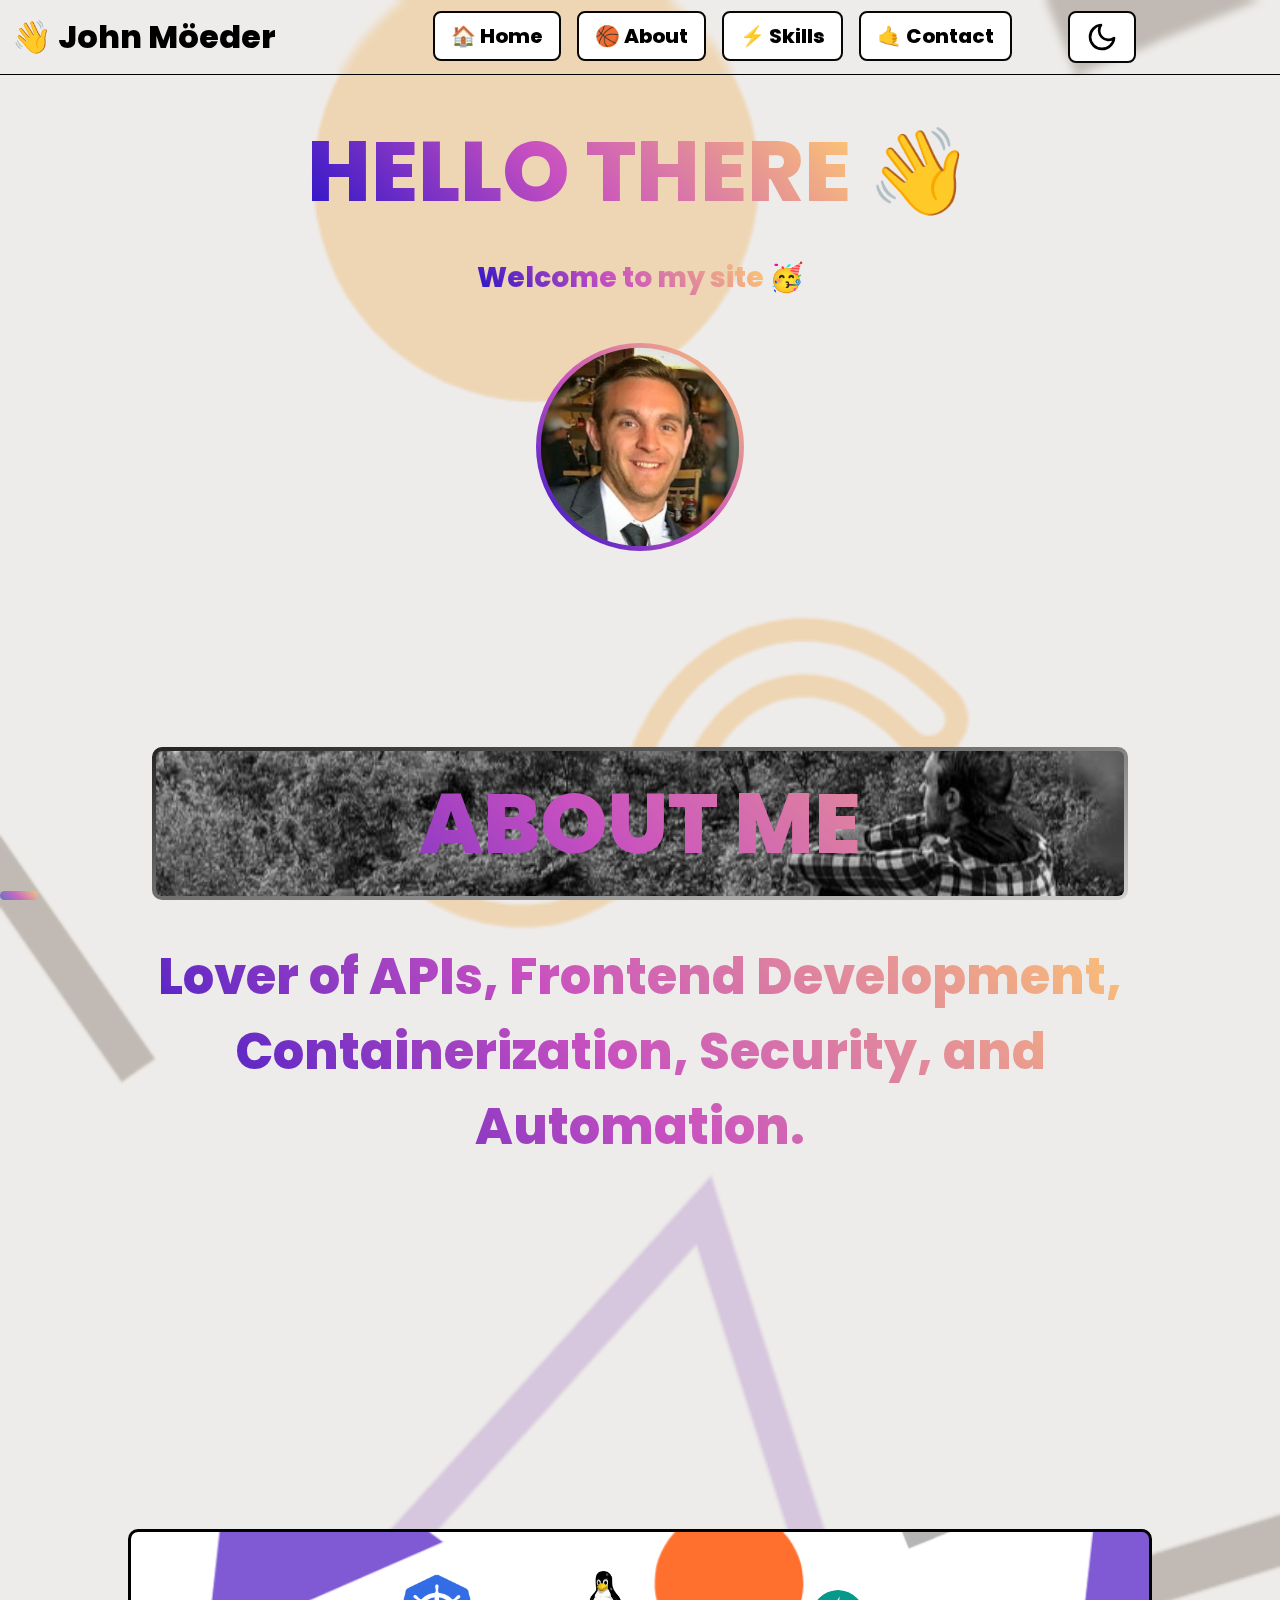
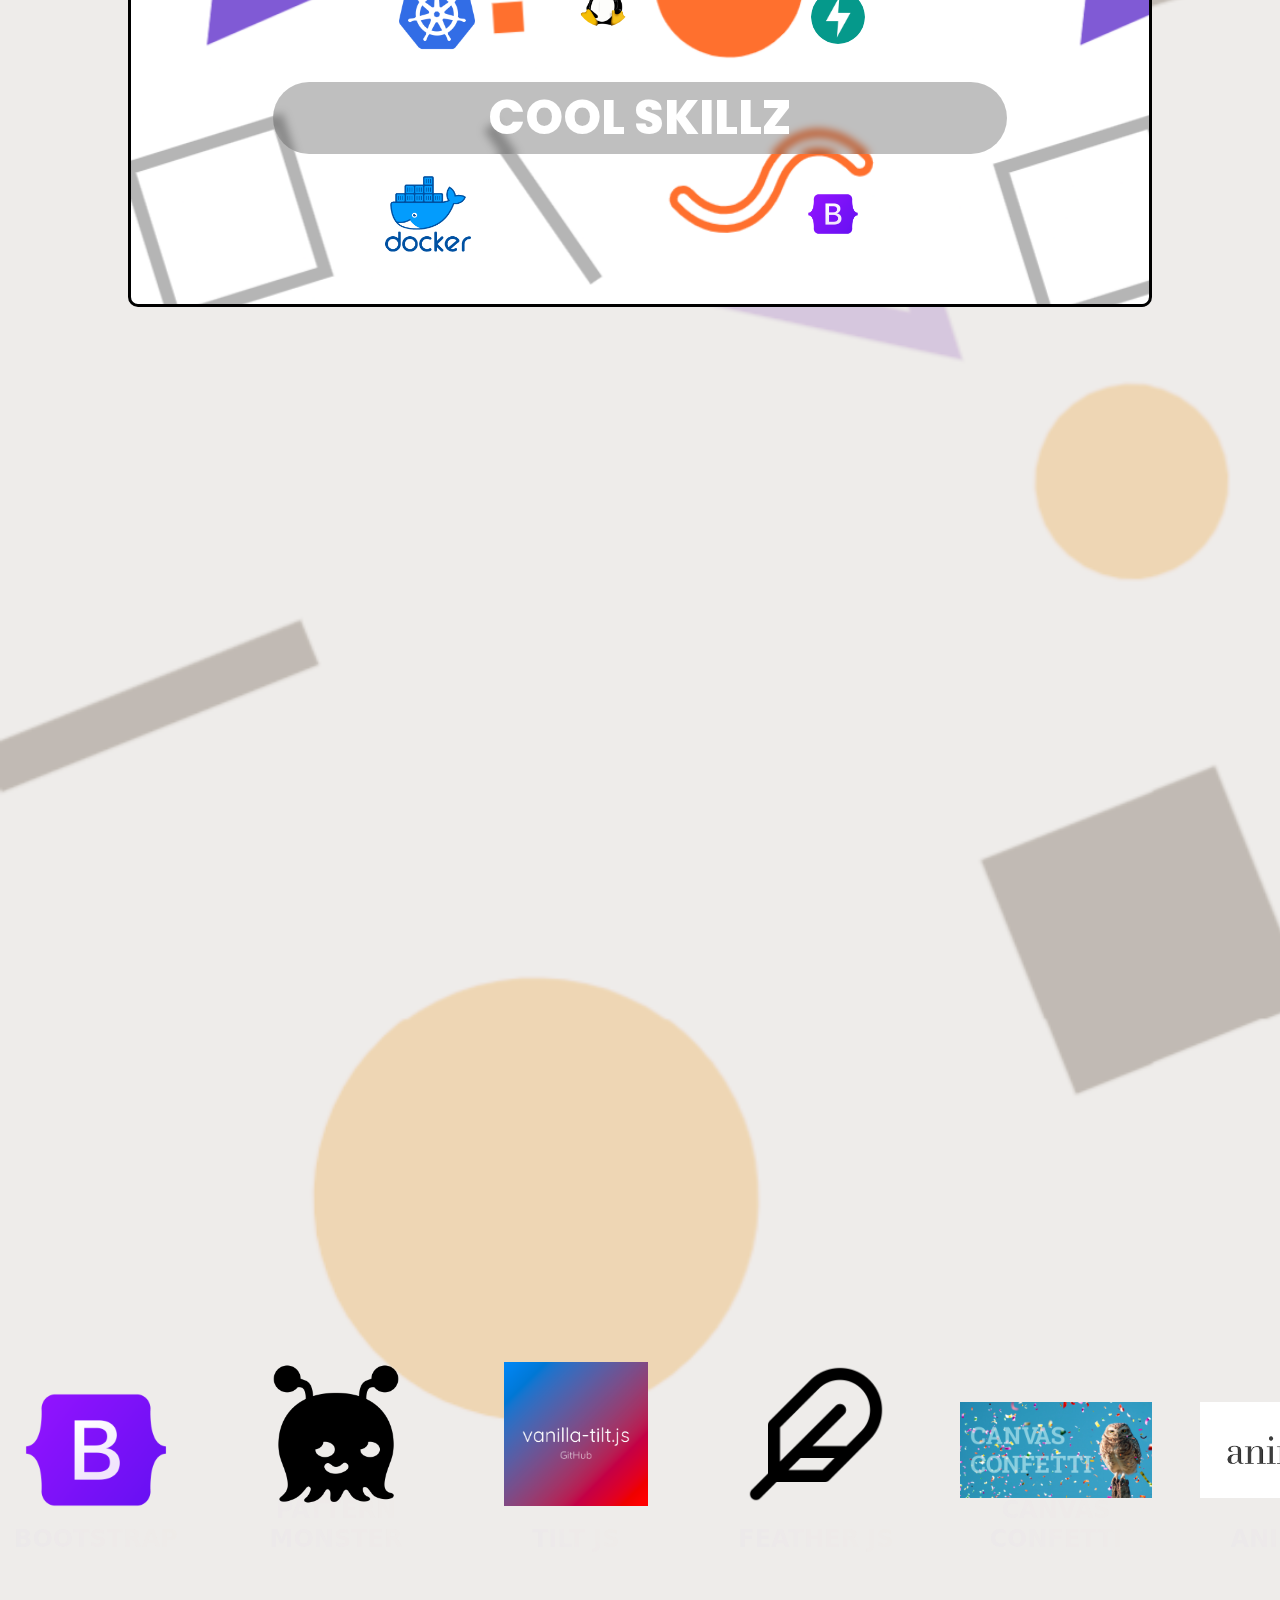
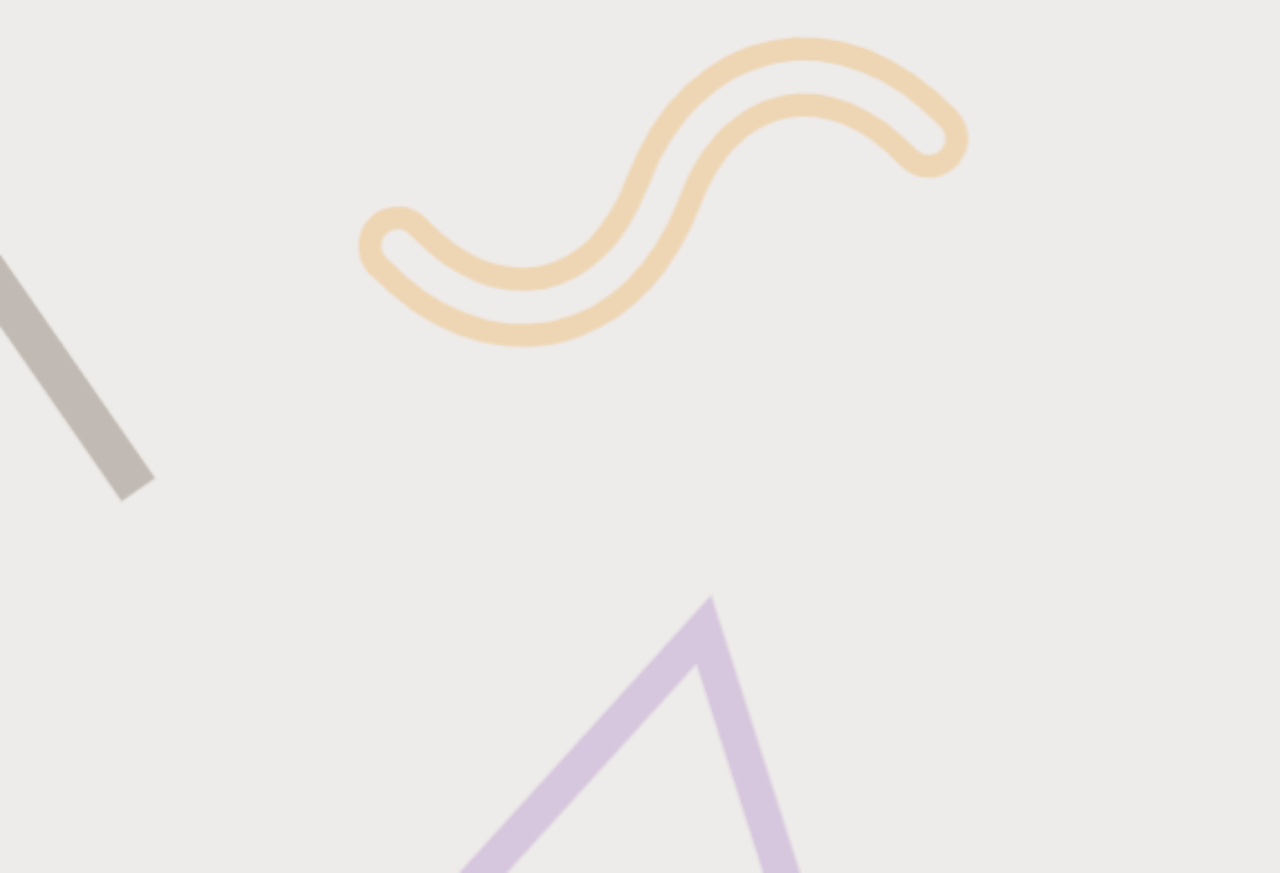
==== commit 3907cd2b: "add about me description. add github contact" ====
--- a/index.html
+++ b/index.html
@@ -55,13 +55,15 @@
   <h3 class="text-center poppins fade-in mb-5"><span class="gradient-text">Welcome to my site</span> <span
       id="party-time">🥳</span></h3>
 
-      <img class="d-block mx-auto fade-in" id="me" src="./images/me.jpg" alt="">
-
-      <div class="mt-5 center-card pb-3 scroll-container scroll-element js-scroll" id="about">
-        <h1 class="text-center poppins gradient-text mt-5 large-font p-relative" id="aboutme">ABOUT ME  <img class="natureshot" src="./images/nature.jpg"></h1>
-      </div>
-
-  <div class="spacer"></div>
+      <img class="d-block mx-auto fade-in" id="me" src="./images/me.jpg" alt="picture (headshot) of John Moeder">
+
+      <div class="mt-5 pb-5"></div>
+      <div id="about"></div>
+
+      <div class="mt-5 center-card pb-3 scroll-container scroll-element js-scroll">
+        <h1 class="text-center poppins gradient-text mt-5 large-font p-relative" id="aboutme">ABOUT ME  <img class="natureshot" src="./images/nature.jpg" alt="nature shot of wooded mountain with a man sitting on a log to the right of the picture"></h1>
+        <p class="mt-5 pt-3 poppins text-center about-me-text gradient-text">Lover of APIs, Frontend Development, Containerization, Security, and Automation.</p>  
+        </div>
 
   <div class="mt-5 center-card pb-3 scroll-container scroll-element js-scroll" id="skillz-link">
     <h1 class="text-center poppins gradient-text mt-5" id="skillz">SKILLS</h1>
@@ -72,7 +74,7 @@
     <p class="center-logo text-center poppins skillz-font fs-1 glassy-white">COOL SKILLZ</p>
 
     <span class="integration" id="integration-1">
-      <img src="./images/docker.png" alt="">
+      <img src="./images/docker.png" alt="picture of docker desktop logo">
       <div class="integration-details">
         <p class="integration-text">Docker</p>
 
@@ -260,6 +262,7 @@
         <a class="contact-text" href="https://www.linkedin.com/in/john-moeder-66393b158" target="_blank"> <i class="contact-svg" data-feather="linkedin"></i><p class="text-center poppins">LINKEDIN</p></a>
         <a class="contact-text" href="mailto:moedercarj@yahoo.com" target="_blank"> <i class="contact-svg" data-feather="mail"></i><p class="text-center poppins">EMAIL</p></a>
         <a class="contact-text" href="./John_Moeder_Resume.pdf" target="_blank"> <i class="contact-svg" data-feather="briefcase"></i><p class="text-center poppins">RESUME</p></a>
+        <a class="contact-text" href="https://github.com/Basketballforce" target="_blank"> <i class="contact-svg" data-feather="github"></i><p class="text-center poppins">GITHUB</p></a>
       </div>
       <div class="mt-5 pt-5"></div>
       <div class="mt-5 pt-5"></div>
--- a/style.css
+++ b/style.css
@@ -141,6 +141,12 @@
   font-size: 85px;
 }
 
+.about-me-text{
+  font-size: 50px;
+  margin: auto;
+  width: 85%;
+}
+
 .center-card{
     margin: auto;
     padding: 30px;
@@ -191,6 +197,28 @@
     background: linear-gradient(45deg, #ff0e0e, #003dff);
 }*/
 
+.contact-svg{
+  color: white;
+  width: 10rem;
+  height: 10rem;
+  transition: color 0.5s;
+}
+
+.contact-svg:hover{
+  color: rgb(254, 133, 41);
+}
+
+.contact-text{
+  color: #ffb47b;
+  text-decoration: none;
+  text-align: center;
+  font-size: 2rem;
+}
+.contact-text:hover{
+  color: rgb(254, 133, 41);
+  text-decoration: underline;
+}
+
 .gradient-text{
     background: -webkit-linear-gradient(43deg, #2512c9 0%, #C850C0 46%, #FFCC70 100%);
     -webkit-background-clip: text;
@@ -204,6 +232,12 @@
     
 }
 
+.callme-animation:hover {
+	-webkit-animation: callme 1s cubic-bezier(0.25, 0.46, 0.45, 0.94) both;
+	        animation: callme 1s cubic-bezier(0.25, 0.46, 0.45, 0.94) both;
+    
+}
+
 @media (max-width: 900px) { 
   .nav-btn{
     margin-bottom: 1rem;
@@ -224,6 +258,16 @@
   }
  }
 
+ @media (max-width: 800px) { 
+  .contact-svg{ 
+    width: 7rem;
+    height: 7rem;
+  }
+  .contact-text{
+    font-size: 1.5rem;
+  }
+ }
+
  @media (max-width: 520px) { 
   .skillz-font{
     width: 100%;
@@ -236,6 +280,16 @@
  @media (max-width: 575.98px) {
   .exp-description{
     max-width: 95%;
+  }
+  .contact-svg{
+    width: 4rem;
+    height: 4rem;
+  }
+  .contact-text{
+    font-size: 1rem;
+  }
+  .about-me-text{
+    font-size: 30px !important;
   }
  }
 
@@ -250,12 +304,15 @@
     font-size: 1rem !important;
     height: 17em;
   }
+  .about-me-text{
+    font-size: 45px;
+  }
  }
 
  @media (min-width: 900px) { 
   .skillz-font{
     font-size: 3rem !important;
-  }  
+  }
  }
 
  @media (max-width: 400px) {
@@ -488,8 +545,14 @@
   position: relative;
 }
 
-.exp-description > a,h1{
-  color: #ffb47b
+.exp-description > a,.exp-description > h1{
+  color: #ffb47b;
+  text-decoration: none;
+}
+
+.exp-description > a:hover{
+  color: rgb(254, 133, 41);
+  text-decoration: underline;
 }
 
 .exp-description > h1{
@@ -724,6 +787,26 @@
     }
   }
 
+  @keyframes callme {
+    0%{
+      transform: rotate(0deg);
+    }
+    15%{
+      transform: rotate(-15deg);
+    }    
+    30%{
+      transform: rotate(25deg);
+    }
+    60%{
+      transform: rotate(-15deg);
+    }
+    75%{
+      transform: rotate(25deg);
+    }    
+    100%{
+      transform: rotate(0deg);
+    }
+  }
 
   @keyframes changePhone {
     0% {
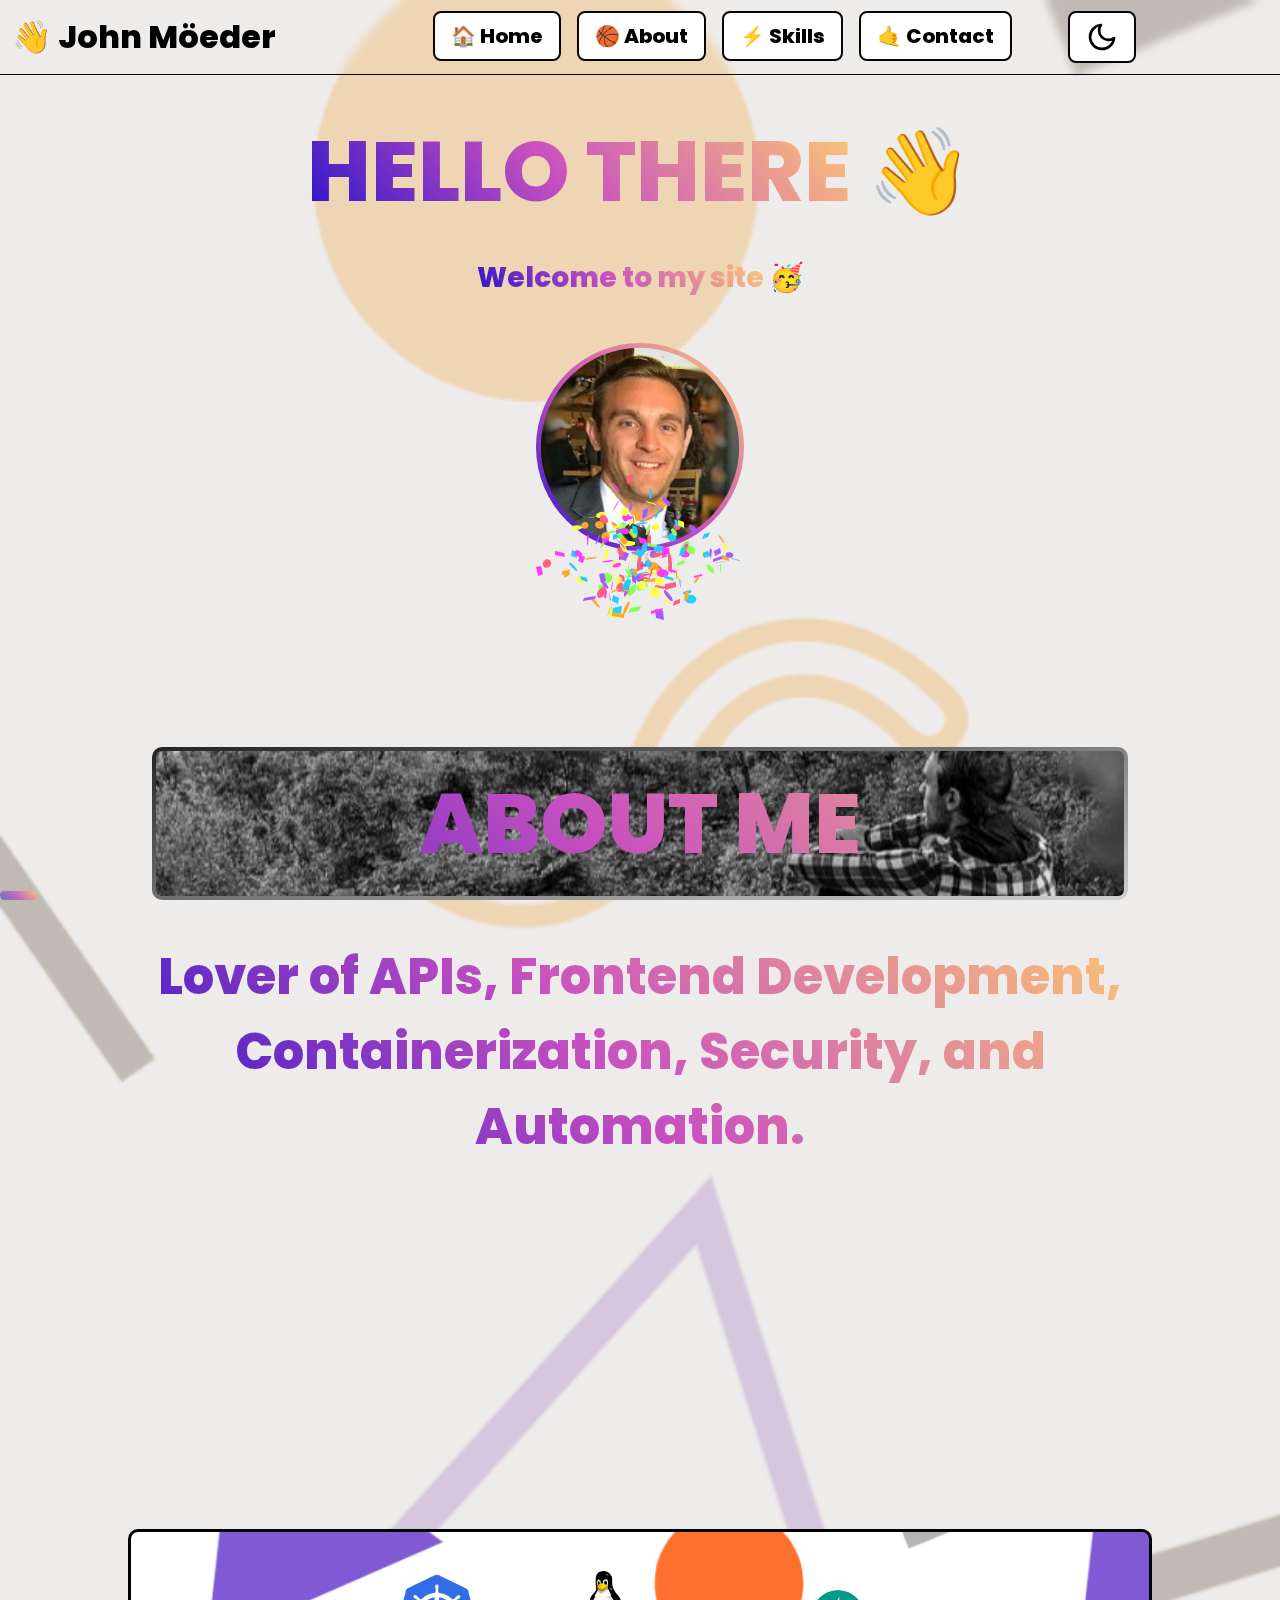
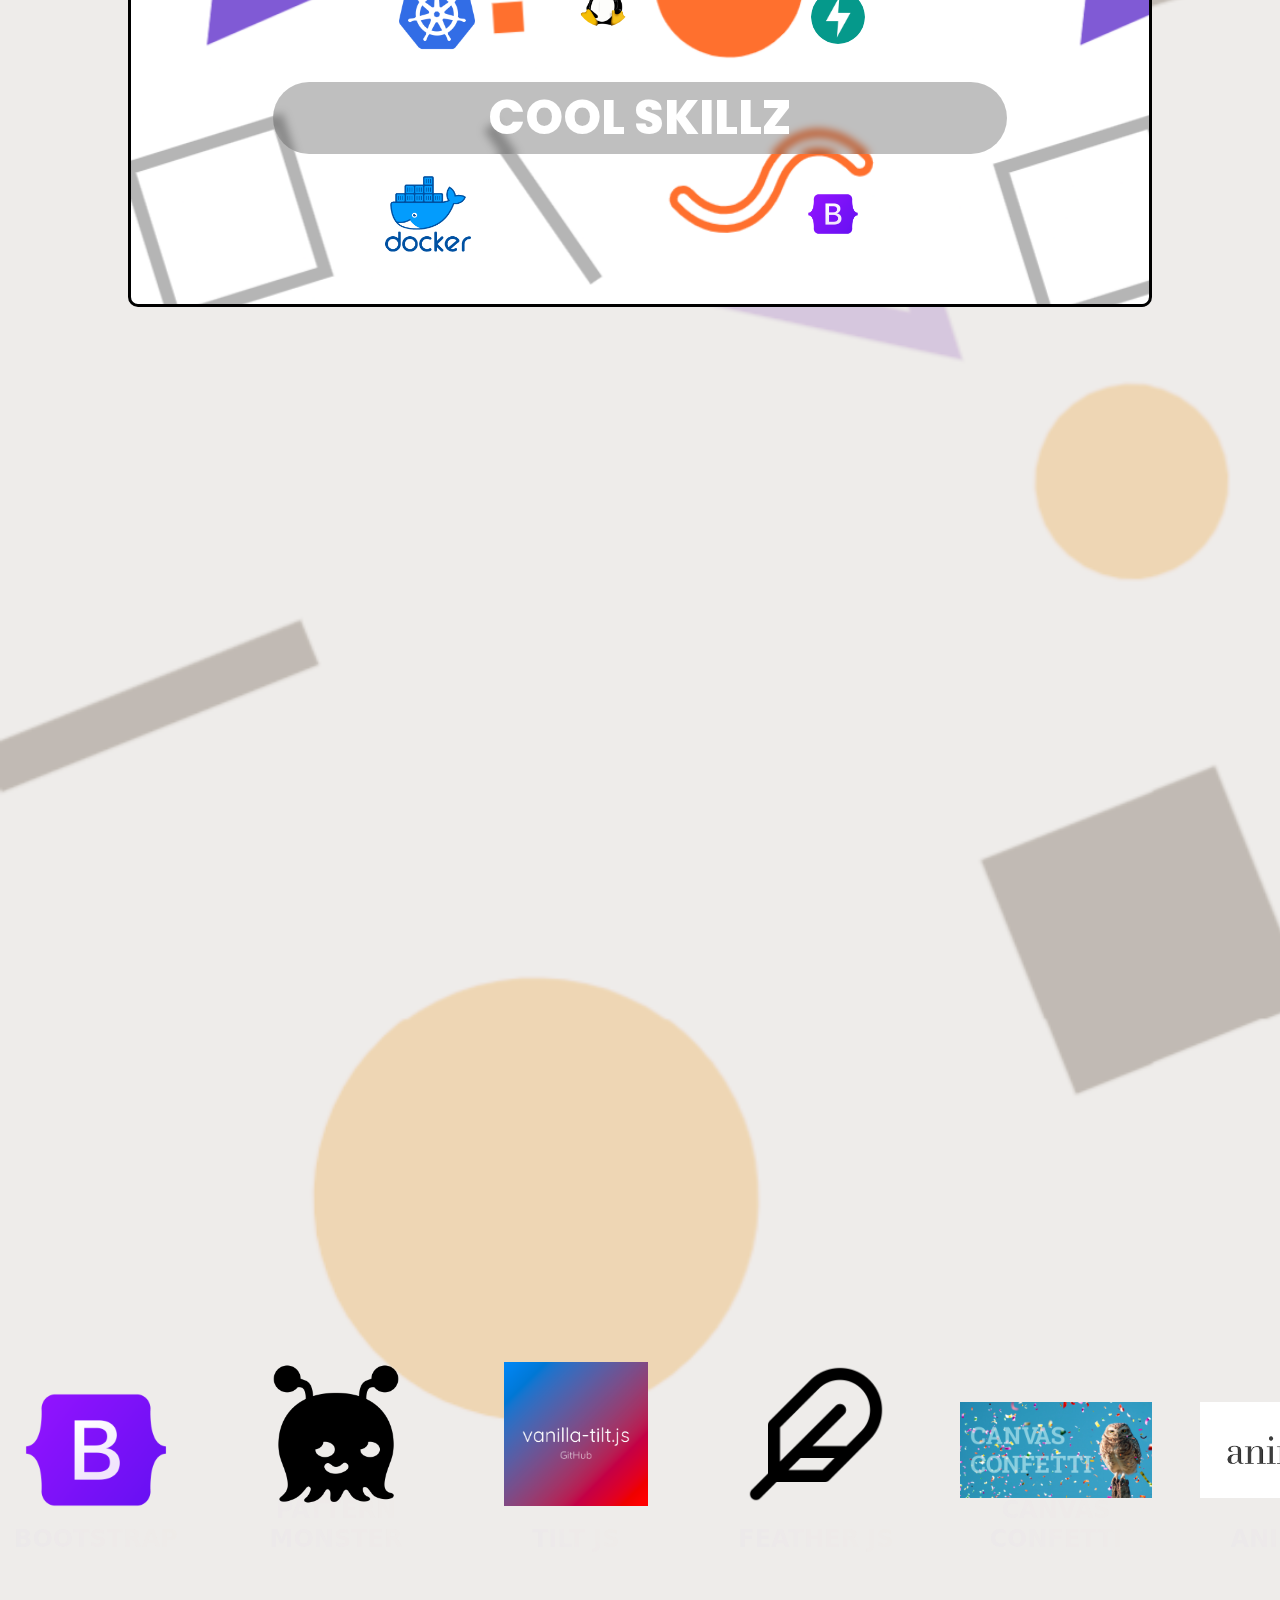
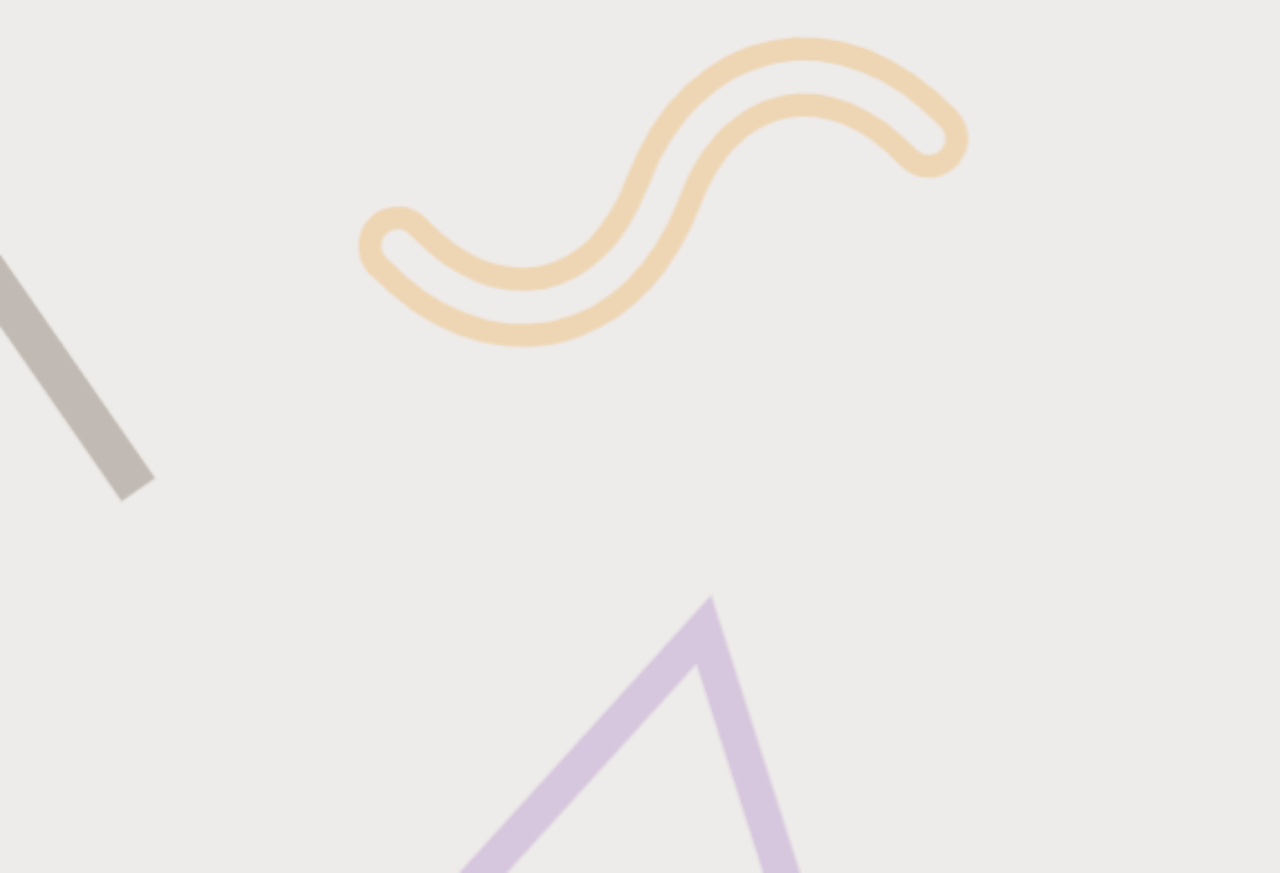
==== commit c763fe14: "add image alt description" ====
--- a/index.html
+++ b/index.html
@@ -83,7 +83,7 @@
     </span>
 
     <span class="integration" id="integration-2">
-      <img src="./images/bootstrap.png" alt="">
+      <img src="./images/bootstrap.png" alt="logo for bootstrap css/js library">
       <div class="integration-details">
         <p class="integration-text">Bootstrap</p>
 
@@ -94,7 +94,7 @@
 
 
     <span class="integration" id="integration-3">
-      <img src="./images/k8s.png" alt="">
+      <img src="./images/k8s.png" alt="logo for kubernetes">
       <div class="integration-details">
         <p class="integration-text">Kubernetes</p>
 
@@ -105,7 +105,7 @@
 
 
     <span class="integration" id="integration-4">
-      <img src="./images/fastapi.png" alt="">
+      <img src="./images/fastapi.png" alt="logo for fastapi">
       <div class="integration-details">
         <p class="integration-text">FastAPI</p>
 
@@ -115,7 +115,7 @@
     </span>
 
     <span class="integration" id="integration-5">
-      <img src="./images/linux.png" alt="">
+      <img src="./images/linux.png" alt="linux penguin logo">
       <div class="integration-details">
         <p class="integration-text">Linux</p>
 
@@ -145,7 +145,7 @@
 
             <div class="p-2 text-center d-inline-block fw-bold"> 
               <div class="exp-text">
-                <img src="./images/python.png"  class="exp-logo" data-exp="python" alt="">
+                <img src="./images/python.png"  class="exp-logo" data-exp="python" alt="python logo (programming language)">
               </div> 
               <p class="exp-font">Python</p>
               
@@ -153,70 +153,70 @@
 
               <div class="p-2 text-center d-inline-block fw-bold"> 
                 <div class="exp-text">
-                  <img src="./images/docker.png"  class="exp-logo"  data-exp="containers" alt="">
+                  <img src="./images/docker.png"  class="exp-logo"  data-exp="containers" alt="docker logo">
                 </div> 
                 <p class="exp-font">Containers</p>
                 </div>
 
                 <div class="p-2 text-center d-inline-block fw-bold"> 
                   <div class="exp-text">
-                    <img src="./images/fastapi.png"  class="exp-logo" data-exp="fastapi" alt="">
+                    <img src="./images/fastapi.png"  class="exp-logo" data-exp="fastapi" alt="fastapi logo">
                   </div> 
                   <p class="exp-font">APIs</p>
                   </div>
 
                   <div class="p-2 text-center d-inline-block fw-bold"> 
                     <div class="exp-text">
-                      <img src="./images/linux.png"  class="exp-logo" data-exp="linux" alt="">
+                      <img src="./images/linux.png"  class="exp-logo" data-exp="linux" alt="linux penguin logo">
                     </div> 
                     <p class="exp-font">Linux</p>
                     </div>
 
                     <div class="p-2 text-center d-inline-block fw-bold"> 
                       <div class="exp-text">
-                        <img src="./images/fixit.png"  class="exp-logo" data-exp="repair" alt="">
+                        <img src="./images/fixit.png"  class="exp-logo" data-exp="repair" alt="ifixit repair logo. Hand holding a wrench">
                       </div> 
                       <p class="exp-font">Tech Repair</p>
                       </div>
 
                       <div class="p-2 text-center d-inline-block fw-bold"> 
                         <div class="exp-text">
-                          <img src="./images/react.png"  class="exp-logo" data-exp="react" alt="">
+                          <img src="./images/react.png"  class="exp-logo" data-exp="react" alt="react js library logo">
                         </div> 
                         <p class="exp-font">React</p>
                         </div>
 
                         <div class="p-2 text-center d-inline-block fw-bold"> 
                           <div class="exp-text">
-                            <img src="./images/frontend.png"  class="exp-logo" data-exp="frontend" alt="">
+                            <img src="./images/frontend.png"  class="exp-logo" data-exp="frontend" alt="circle icons of html,css,js (3 circles) in a venn diagram fashion">
                           </div> 
                           <p class="exp-font">Frontend</p>
                           </div>
 
                           <div class="p-2 text-center d-inline-block fw-bold"> 
                             <div class="exp-text">
-                              <img src="./images/java.png"  class="exp-logo" data-exp="java" alt="">
+                              <img src="./images/java.png"  class="exp-logo" data-exp="java" alt="java logo">
                             </div> 
                             <p class="exp-font">Java</p>
                             </div>
 
                             <div class="p-2 text-center d-inline-block fw-bold"> 
                               <div class="exp-text">
-                                <img src="./images/c++.png"  class="exp-logo" data-exp="cplus" alt="">
+                                <img src="./images/c++.png"  class="exp-logo" data-exp="cplus" alt="c++ logo">
                               </div> 
                               <p class="exp-font">C++</p>
                               </div>
                               
                               <div class="p-2 text-center d-inline-block fw-bold"> 
                                 <div class="exp-text">
-                                  <img src="./images/cloud.png"  class="exp-logo" data-exp="cloud" alt="">
+                                  <img src="./images/cloud.png"  class="exp-logo" data-exp="cloud" alt="cloud logo with aws, gcp, and azure in clouds">
                                 </div> 
                                 <p class="exp-font">Cloud</p>
                                 </div>
 
                                 <div class="p-2 text-center d-inline-block fw-bold"> 
                                   <div class="exp-text">
-                                    <img src="./images/it.png"  class="exp-logo" data-exp="it" alt="">
+                                    <img src="./images/it.png"  class="exp-logo" data-exp="it" alt="sad face taken from windows error message">
                                   </div> 
                                   <p class="exp-font">IT</p>
                                   </div>
@@ -238,20 +238,20 @@
   
     <div class="slider built-with">
       <div class="slide-track">
-        <div class="slide"> <a href="https://getbootstrap.com/"  target="_blank"> <img class="swiper-img " src="./images/bootstrap.png" alt=""> <h4 class="foss-text"></a>Bootstrap</h4></div>
-        <div class="slide"> <a href="https://pattern.monster/"  target="_blank"> <img class="swiper-img img-invert smaller-swipe" src="./images/patternMonster.png" alt="" srcset=""></a><h4 class="foss-text">Pattern Monster</h4></div>
-        <div class="slide"> <a href="https://micku7zu.github.io/vanilla-tilt.js/"  target="_blank"> <img class="swiper-img smaller-swipe" src="./images/tilt.png" alt="" srcset=""></a><h4 class="foss-text">Tilt Js</h4></div> 
-        <div class="slide"> <a href="https://feathericons.com/"  target="_blank"> <img class="swiper-img img-invert smaller-swipe" src="./images/feather.png" alt="" srcset=""></a><h4 class="foss-text">Feather Js</h4></div>
-        <div class="slide"> <a href="https://www.kirilv.com/canvas-confetti/"  target="_blank"> <img class="swiper-img " src="./images/canvasConfetti.jpeg" alt="" srcset=""></a><h4 class="foss-text">Canvas Confetti</h4></div>
-        <div class="slide"> <a href="https://animista.net/"  target="_blank"> <img class="swiper-img " src="./images/animsta.png" alt="" srcset=""></a><h4 class="foss-text">Animista</h4></div>
+        <div class="slide"> <a href="https://getbootstrap.com/"  target="_blank"> <img class="swiper-img " src="./images/bootstrap.png" alt="bootstrap logo"> <h4 class="foss-text"></a>Bootstrap</h4></div>
+        <div class="slide"> <a href="https://pattern.monster/"  target="_blank"> <img class="swiper-img img-invert smaller-swipe" src="./images/patternMonster.png" alt="pattern monster logo" srcset=""></a><h4 class="foss-text">Pattern Monster</h4></div>
+        <div class="slide"> <a href="https://micku7zu.github.io/vanilla-tilt.js/"  target="_blank"> <img class="swiper-img smaller-swipe" src="./images/tilt.png" alt="tilt js logo" srcset=""></a><h4 class="foss-text">Tilt Js</h4></div> 
+        <div class="slide"> <a href="https://feathericons.com/"  target="_blank"> <img class="swiper-img img-invert smaller-swipe" src="./images/feather.png" alt="feather js logo" srcset=""></a><h4 class="foss-text">Feather Js</h4></div>
+        <div class="slide"> <a href="https://www.kirilv.com/canvas-confetti/"  target="_blank"> <img class="swiper-img " src="./images/canvasConfetti.jpeg" alt="canvas confetti logo" srcset=""></a><h4 class="foss-text">Canvas Confetti</h4></div>
+        <div class="slide"> <a href="https://animista.net/"  target="_blank"> <img class="swiper-img " src="./images/animsta.png" alt="animista logo" srcset=""></a><h4 class="foss-text">Animista</h4></div>
         <div class="slide"><img class="swiper-img img-invert" src="./images/heart.png" alt="" srcset=""><h4 class="foss-text">Love 🧡</h4></div>
-        <div class="slide"> <a href="https://getbootstrap.com/"  target="_blank"> <img class="swiper-img " src="./images/bootstrap.png" alt=""> <h4 class="foss-text"></a>Bootstrap</h4></div>
-        <div class="slide"> <a href="https://pattern.monster/"  target="_blank"> <img class="swiper-img img-invert smaller-swipe" src="./images/patternMonster.png" alt="" srcset=""></a><h4 class="foss-text">Pattern Monster</h4></div>
-        <div class="slide"> <a href="https://micku7zu.github.io/vanilla-tilt.js/"  target="_blank"> <img class="swiper-img smaller-swipe" src="./images/tilt.png" alt="" srcset=""></a><h4 class="foss-text">Tilt Js</h4></div> 
-        <div class="slide"> <a href="https://feathericons.com/"  target="_blank"> <img class="swiper-img img-invert smaller-swipe" src="./images/feather.png" alt="" srcset=""></a><h4 class="foss-text">Feather Js</h4></div>
-        <div class="slide"> <a href="https://www.kirilv.com/canvas-confetti/"  target="_blank"> <img class="swiper-img " src="./images/canvasConfetti.jpeg" alt="" srcset=""></a><h4 class="foss-text">Canvas Confetti</h4></div>
-        <div class="slide"> <a href="https://animista.net/"  target="_blank"> <img class="swiper-img " src="./images/animsta.png" alt="" srcset=""></a><h4 class="foss-text">Animista</h4></div>
-        <div class="slide"><img class="swiper-img img-invert" src="./images/heart.png" alt="" srcset=""><h4 class="foss-text">Love 🧡</h4></div>
+        <div class="slide"> <a href="https://getbootstrap.com/"  target="_blank"> <img class="swiper-img " src="./images/bootstrap.png" alt="bootrap logo"> <h4 class="foss-text"></a>Bootstrap</h4></div>
+        <div class="slide"> <a href="https://pattern.monster/"  target="_blank"> <img class="swiper-img img-invert smaller-swipe" src="./images/patternMonster.png" alt="oattern monster logo" srcset=""></a><h4 class="foss-text">Pattern Monster</h4></div>
+        <div class="slide"> <a href="https://micku7zu.github.io/vanilla-tilt.js/"  target="_blank"> <img class="swiper-img smaller-swipe" src="./images/tilt.png" alt="tilt js logo" srcset=""></a><h4 class="foss-text">Tilt Js</h4></div> 
+        <div class="slide"> <a href="https://feathericons.com/"  target="_blank"> <img class="swiper-img img-invert smaller-swipe" src="./images/feather.png" alt="feather js logo" srcset=""></a><h4 class="foss-text">Feather Js</h4></div>
+        <div class="slide"> <a href="https://www.kirilv.com/canvas-confetti/"  target="_blank"> <img class="swiper-img " src="./images/canvasConfetti.jpeg" alt="canvas confetti logo" srcset=""></a><h4 class="foss-text">Canvas Confetti</h4></div>
+        <div class="slide"> <a href="https://animista.net/"  target="_blank"> <img class="swiper-img " src="./images/animsta.png" alt="animista logo" srcset=""></a><h4 class="foss-text">Animista</h4></div>
+        <div class="slide"><img class="swiper-img img-invert" src="./images/heart.png" alt="heart emoji" srcset=""><h4 class="foss-text">Love 🧡</h4></div>
       </div>
     </div>
 
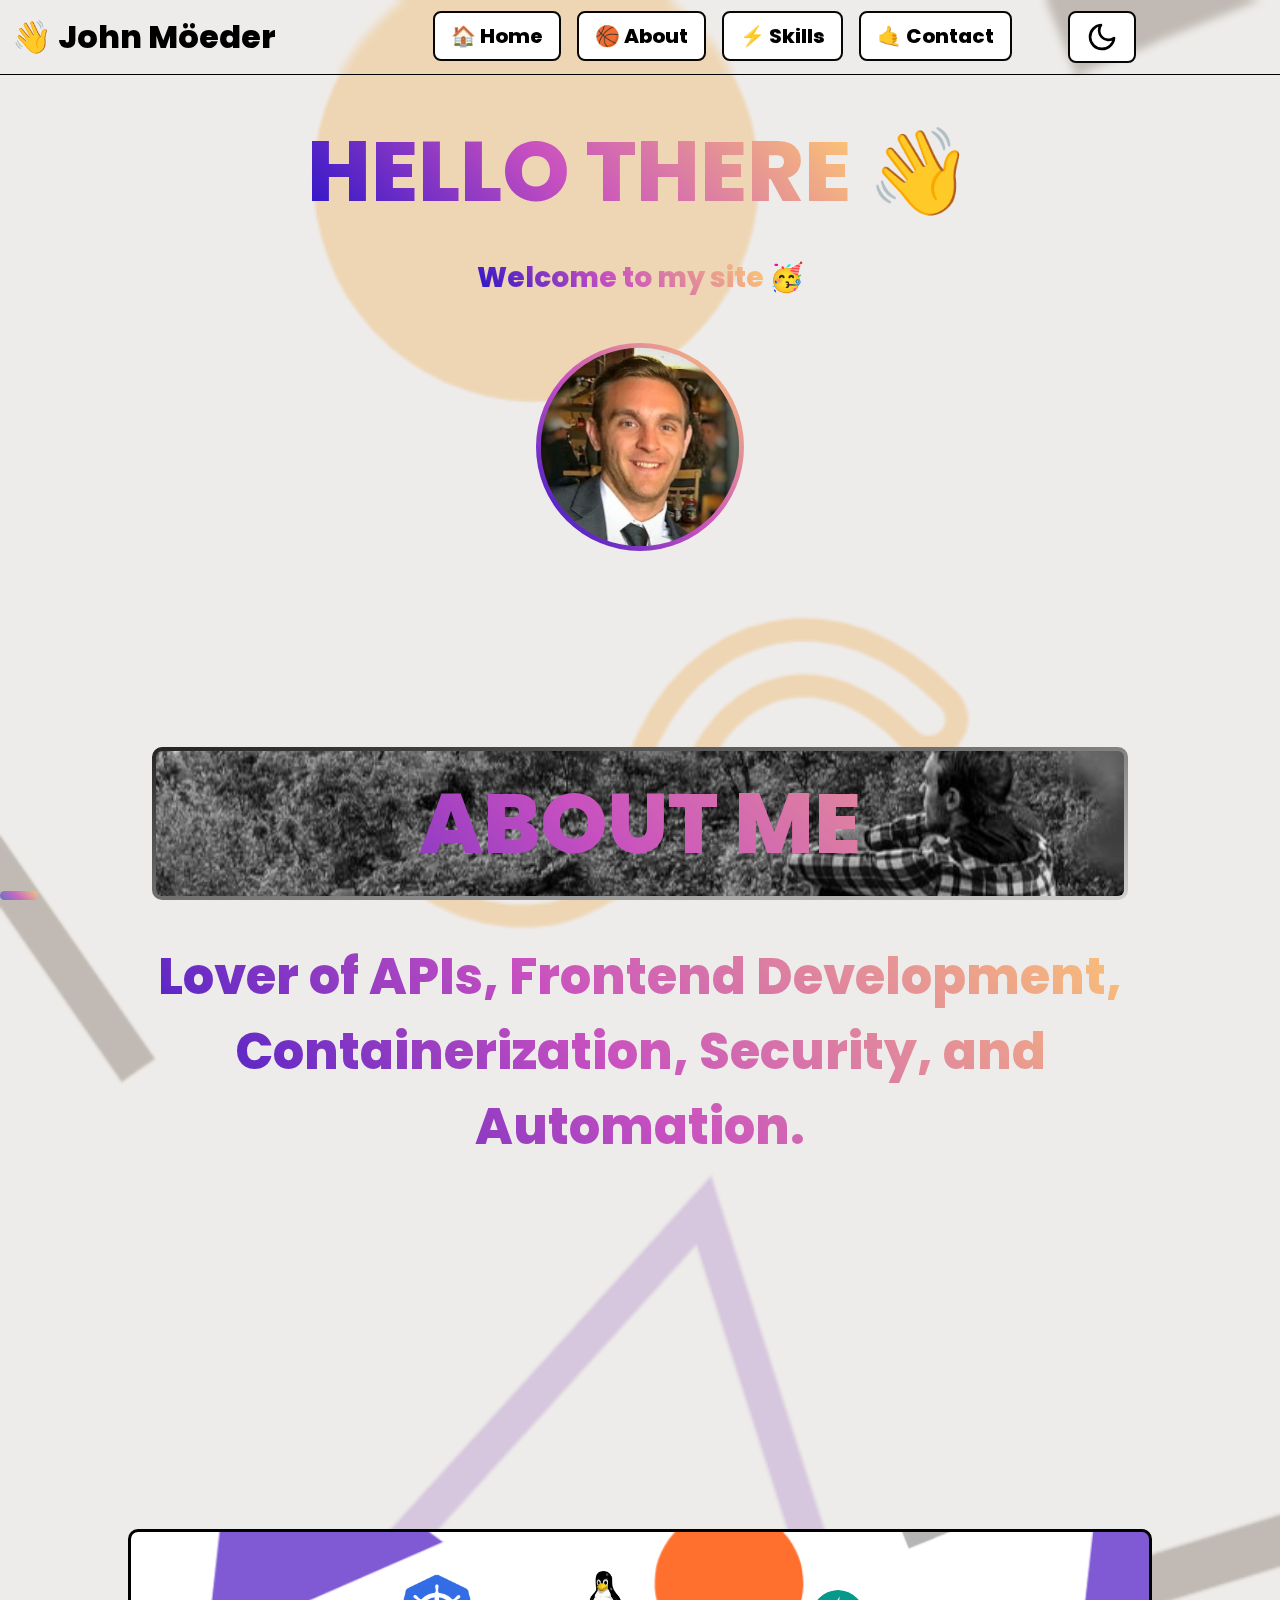
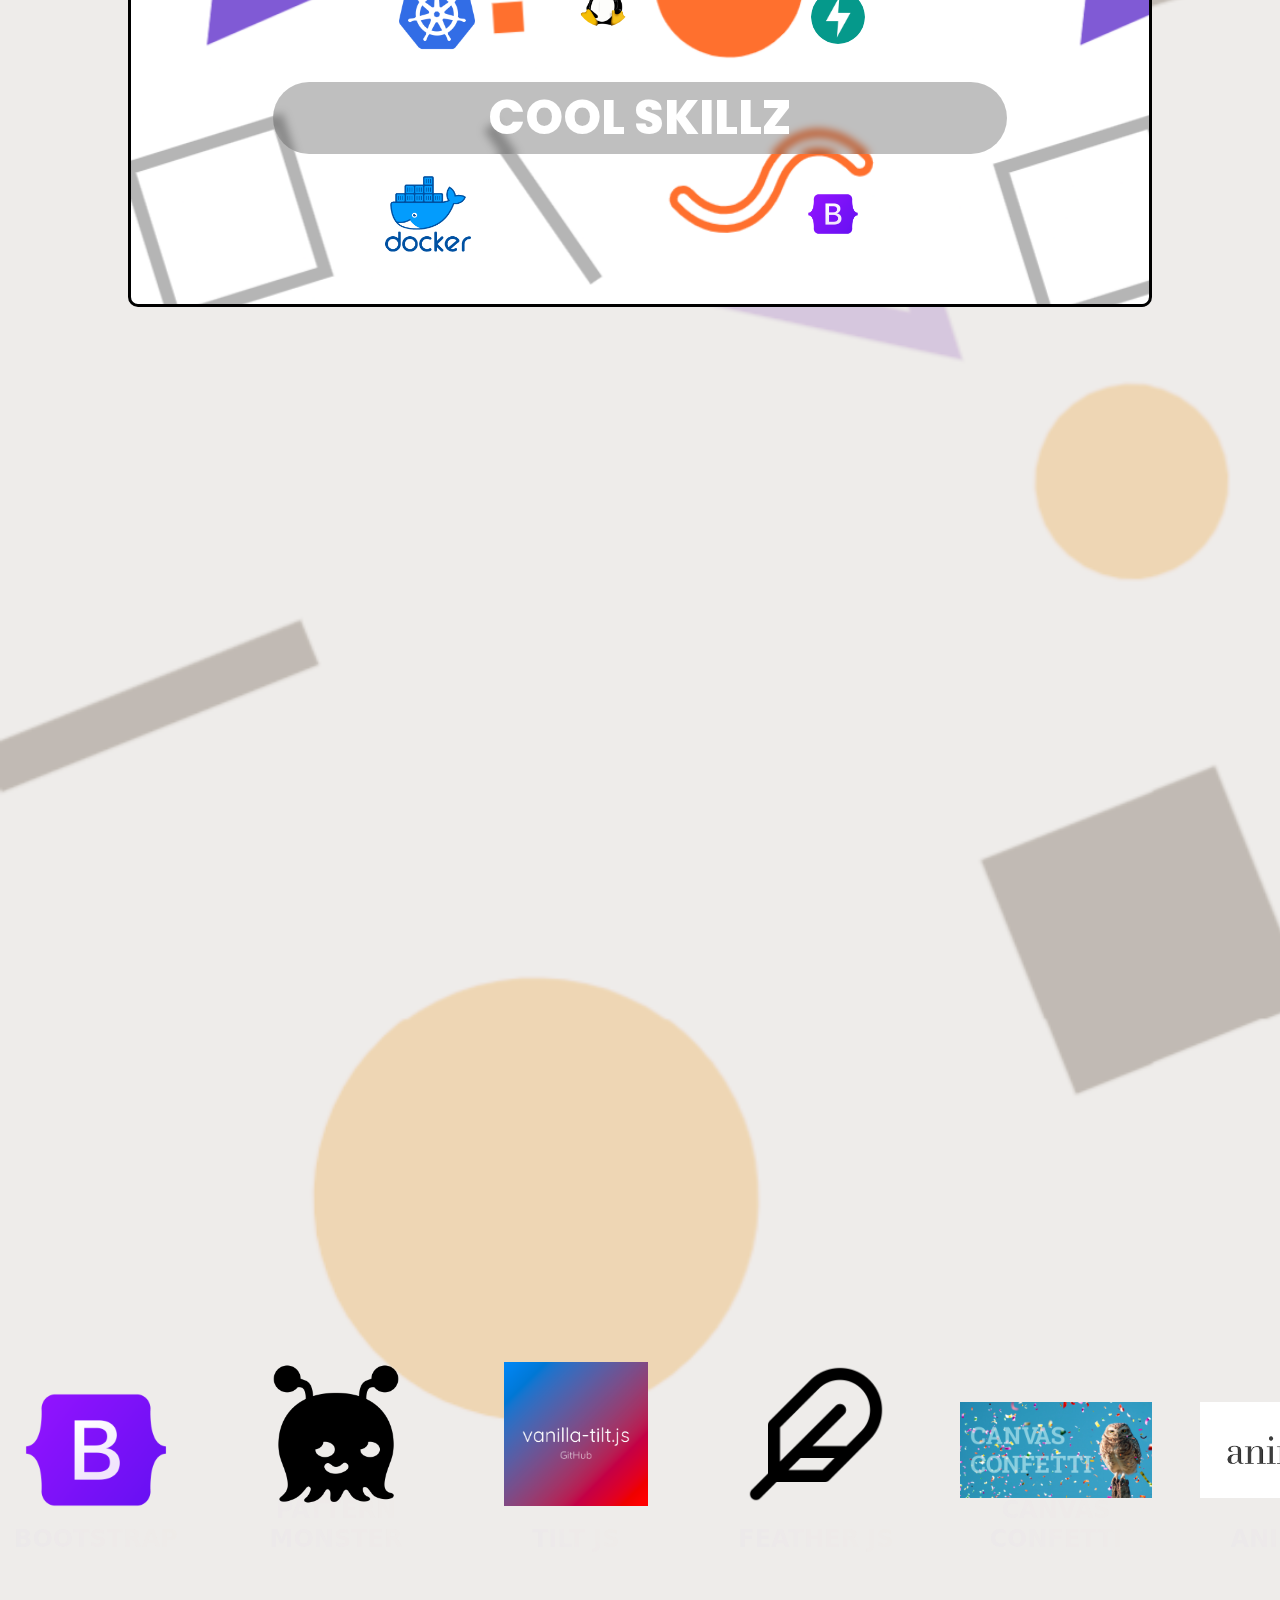
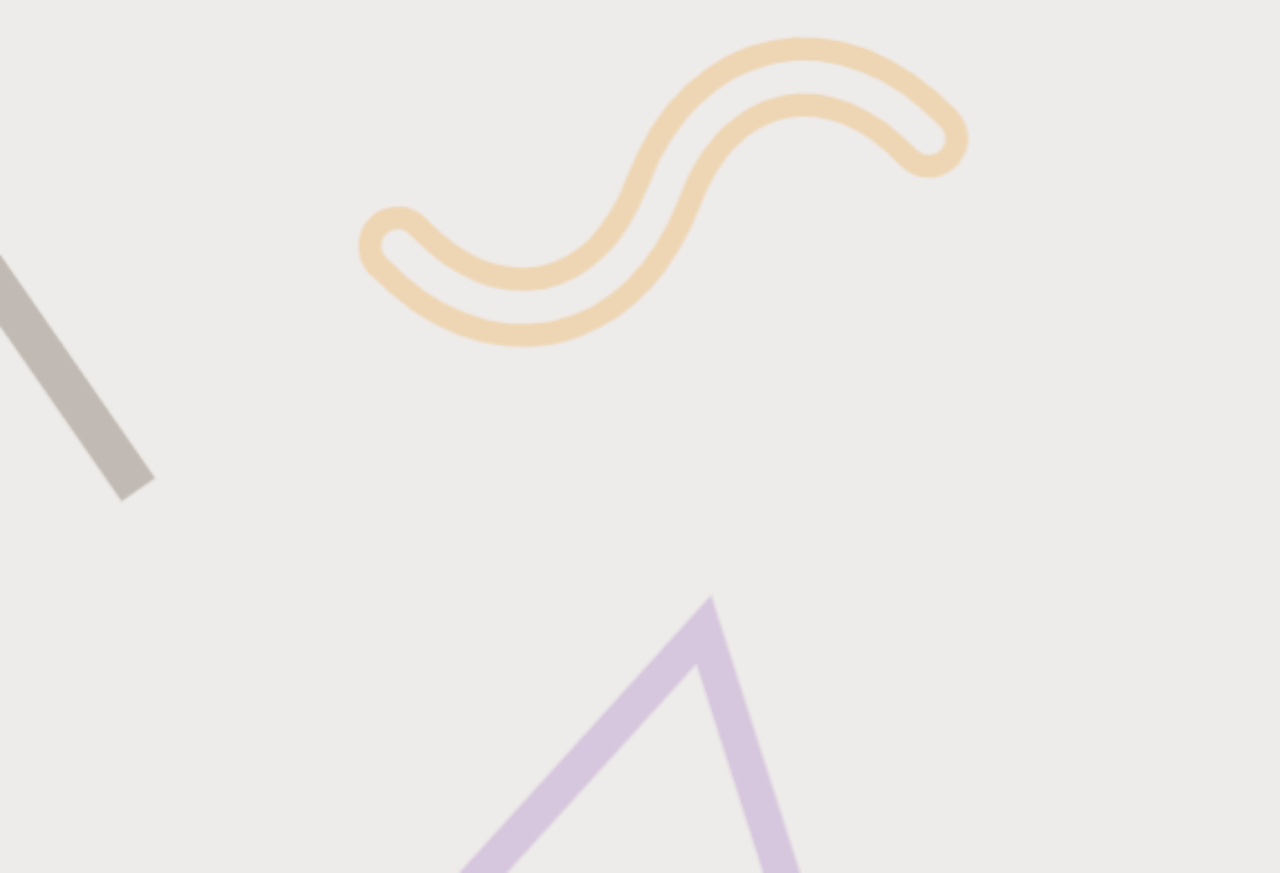
==== commit 81b93dcb: "add alt text to navbar buttons and links" ====
--- a/index.html
+++ b/index.html
@@ -20,22 +20,22 @@
   <span id="home"></span>
   <nav class="navbar navbar-expand-lg sticky-top glassy-white-nav navbar-dark border-bottom border-white">
     <div class="container-fluid flex-wrap">
-      <a class="navbar-brand" href="/">
+      <a class="navbar-brand" href="/" alt="reload page">
         <span class="fs-2 poppins top-slide">👋 John Möeder</span>
       </a>
-      <button class="navbar-toggler" type="button" data-bs-toggle="collapse" data-bs-target="#navbarNavAltMarkup"
+      <button alt="toggle navigation bar menu for more/less options" class="navbar-toggler" type="button" data-bs-toggle="collapse" data-bs-target="#navbarNavAltMarkup"
         aria-controls="navbarNavAltMarkup" aria-expanded="false" aria-label="Toggle navigation">
         <span class="navbar-toggler-icon"></span>
       </button>
       <div class="collapse navbar-collapse" id="navbarNavAltMarkup">
         <div class="navbar-nav mx-auto">
           <span class="d-flex flex-wrap justify-content-center">
-            <a href="#home"> <button class="btn btn-lg nav-btn btn-outline-light mx-2 poppins slide-right">🏠 Home</button></a>
-            <a href="#about"> <button class="btn btn-lg nav-btn btn-about btn-outline-light mx-2 poppins"></button> </a>
-            <a href="#skillz-link"><button class="btn btn-lg nav-btn btn-outline-light mx-2 poppins">⚡ Skills</button></a>
+            <a href="#home" alt="home link to scroll to top"> <button class="btn btn-lg nav-btn btn-outline-light mx-2 poppins slide-right" alt="home button to got to top of the page">🏠 Home</button></a>
+            <a href="#about" alt="go to about section"> <button class="btn btn-lg nav-btn btn-about btn-outline-light mx-2 poppins" alt="about button to scoll to about me section to learn more about John Moeder"></button> </a>
+            <a href="#skillz-link" alt="go to skills section"><button class="btn btn-lg nav-btn btn-outline-light mx-2 poppins" alt="Skills button to look at developers skills">⚡ Skills</button></a>
             <!--<button class="btn btn-lg nav-btn btn-outline-light mx-2 poppins">🗑️ Work</button>-->
-            <a href="#contact-link"><button class="btn btn-lg nav-btn btn-contact btn-outline-light mx-2 poppins"></button></a>
-            <button class="btn btn-lg btn-outline-light nav-btn ms-5" id="sunMoon"> <i data-feather="moon"></i></button>
+            <a href="#contact-link" alt="go to contact section"><button class="btn btn-lg nav-btn btn-contact btn-outline-light mx-2 poppins"></button></a>
+            <button class="btn btn-lg btn-outline-light nav-btn ms-5" id="sunMoon" alt="button to toggle light/dark mode"> <i data-feather="moon"></i></button>
           </span>
         </div>
       </div>
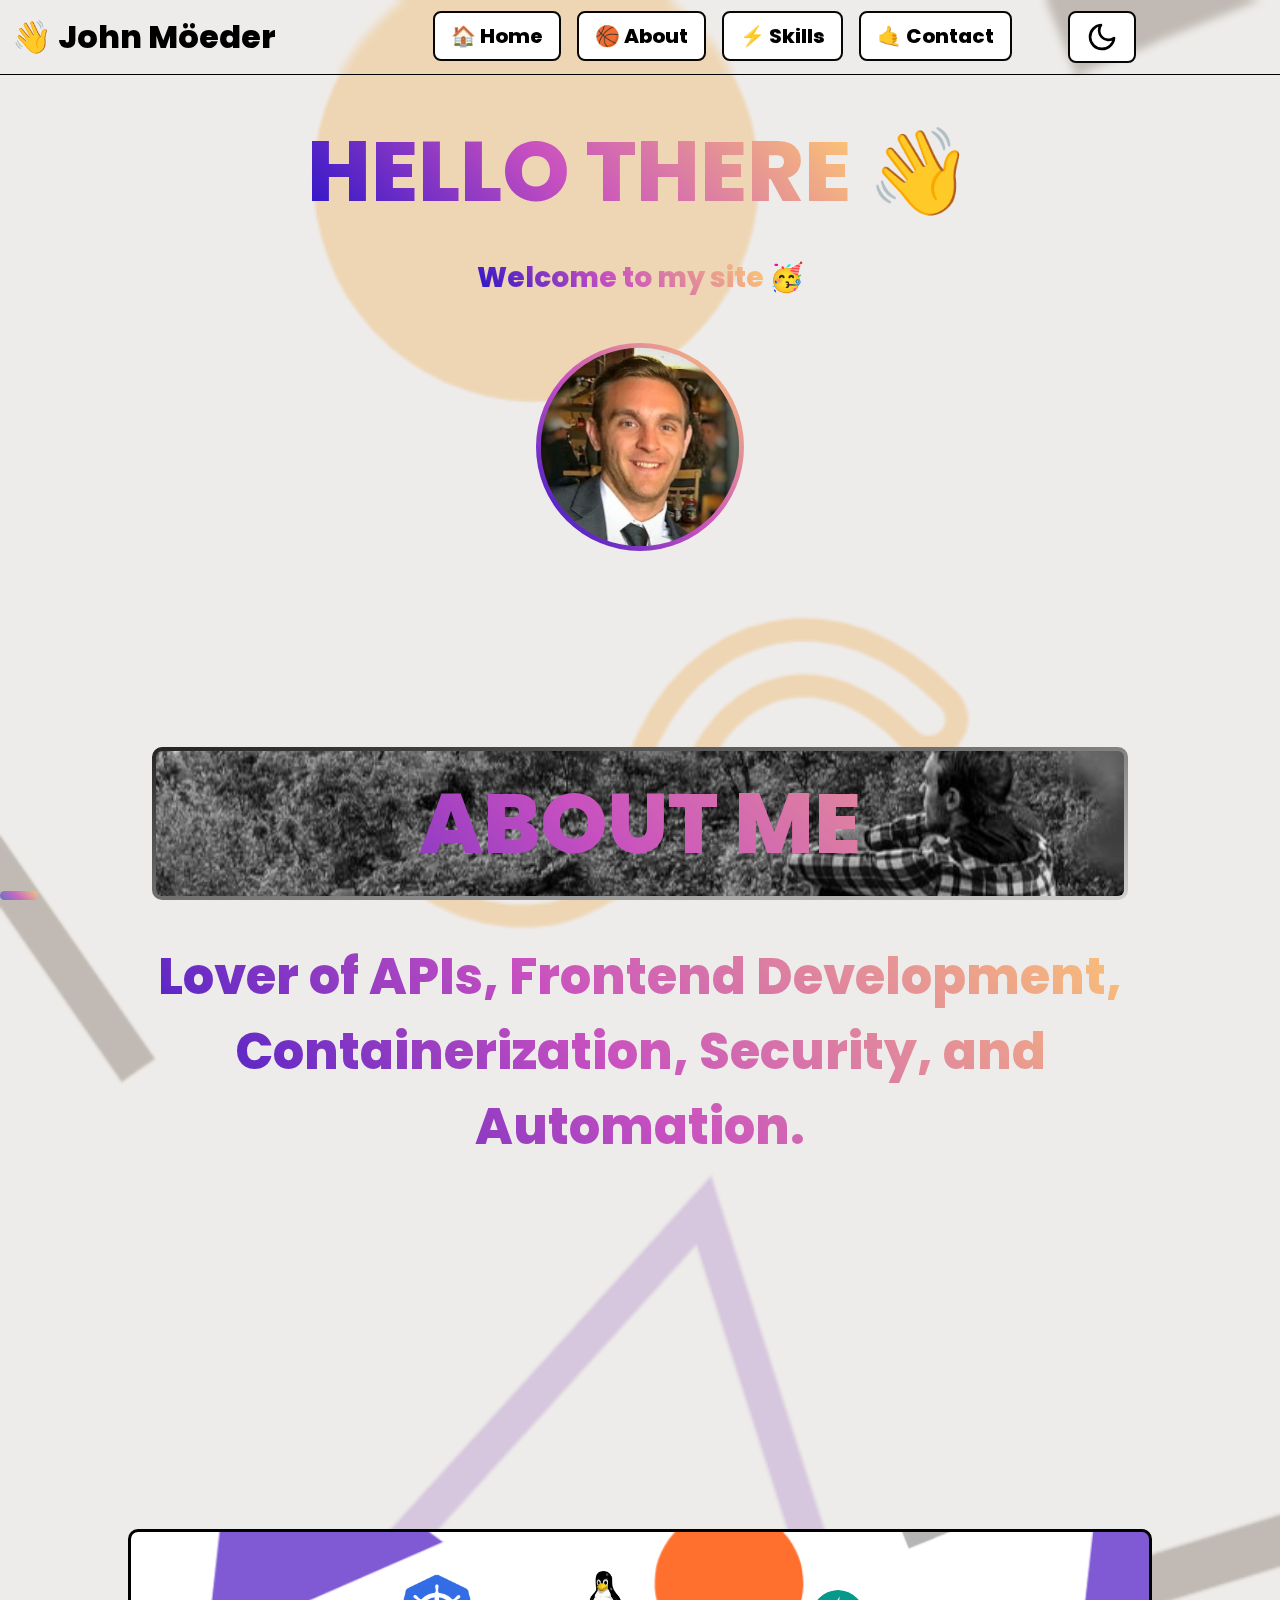
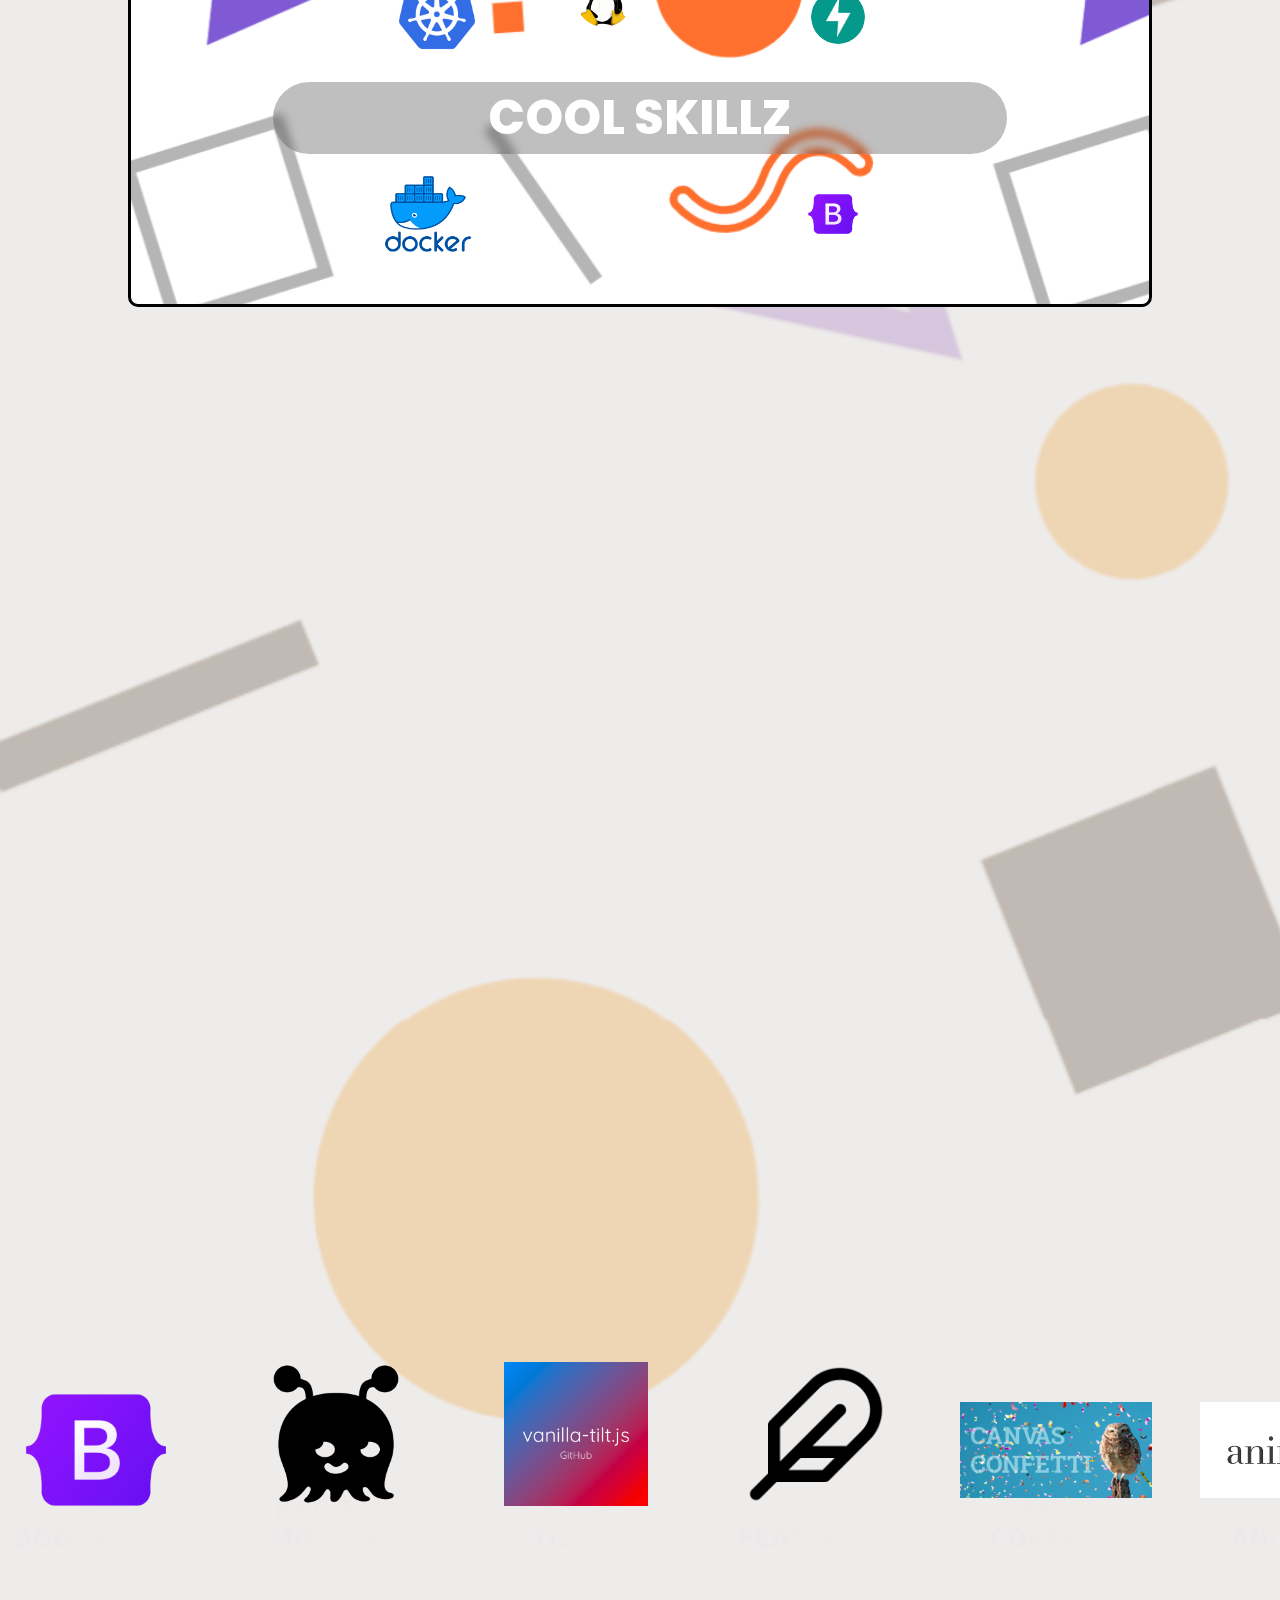
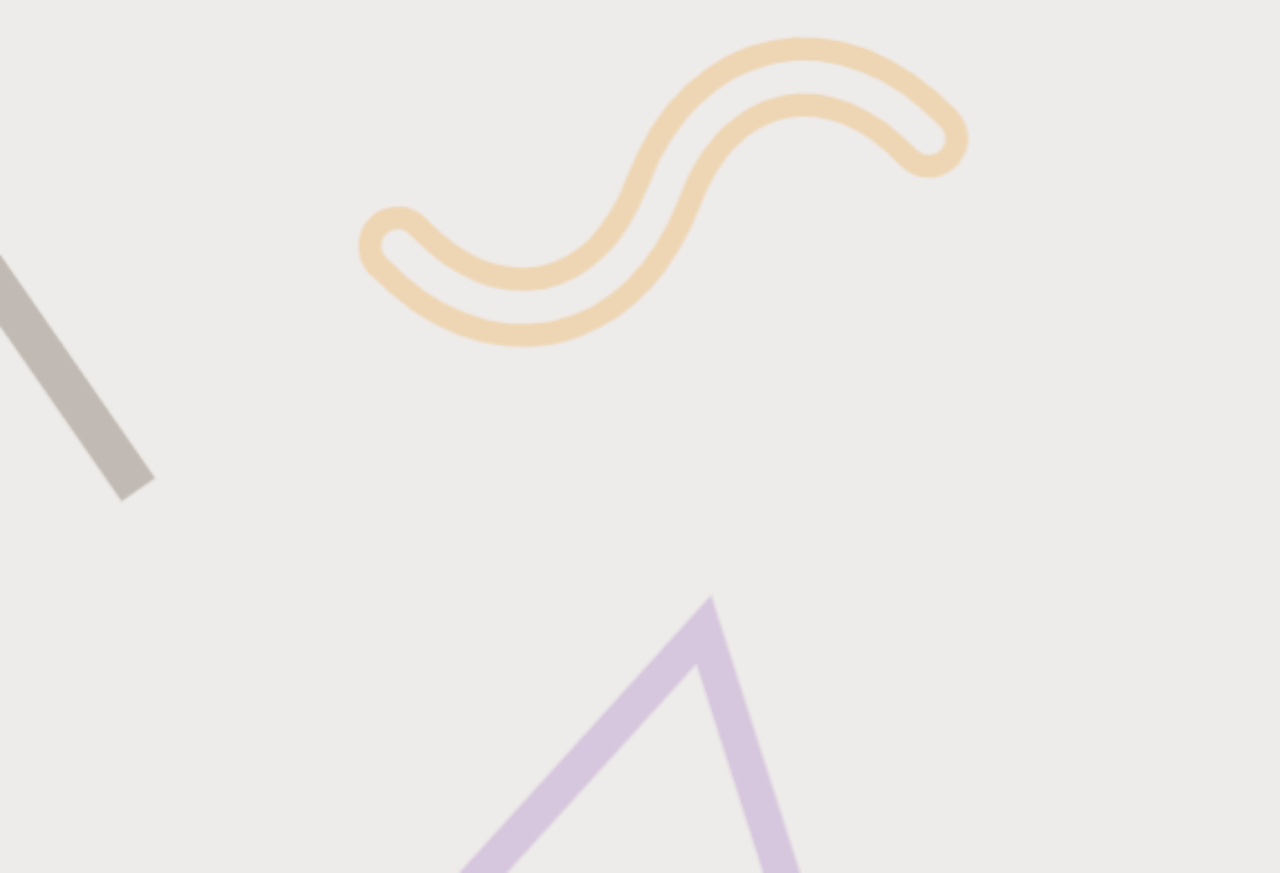
==== commit 2b680964: "fix relative resource links" ====
--- a/index.html
+++ b/index.html
@@ -5,11 +5,11 @@
   <meta charset="UTF-8">
   <meta http-equiv="X-UA-Compatible" content="IE=edge">
   <meta name="viewport" content="width=device-width, initial-scale=1.0">
-  <link rel="icon" href="/images/icon.png">
-  <link rel="icon" href="/images/icon.svg" type="image/svg+xml">
-  <link rel="stylesheet" href="/bootstrapv5_2.css">
-  <link rel="stylesheet" href="/style.css">
-  <link id="theme-toggle" rel="stylesheet" href="/empty.css">
+  <link rel="icon" href="./images/icon.png">
+  <link rel="icon" href="./images/icon.svg" type="image/svg+xml">
+  <link rel="stylesheet" href="./bootstrapv5_2.css">
+  <link rel="stylesheet" href="./style.css">
+  <link id="theme-toggle" rel="stylesheet" href="./empty.css">
 
   <meta name="description" content="A software engineer portfolio">
 
@@ -20,7 +20,7 @@
   <span id="home"></span>
   <nav class="navbar navbar-expand-lg sticky-top glassy-white-nav navbar-dark border-bottom border-white">
     <div class="container-fluid flex-wrap">
-      <a class="navbar-brand" href="/" alt="reload page">
+      <a class="navbar-brand" href="./" alt="reload page">
         <span class="fs-2 poppins top-slide">👋 John Möeder</span>
       </a>
       <button alt="toggle navigation bar menu for more/less options" class="navbar-toggler" type="button" data-bs-toggle="collapse" data-bs-target="#navbarNavAltMarkup"
@@ -274,20 +274,20 @@
 </body>
 
 <script src="./feather.js"></script>
-<script src="/bootstrapv5_2.js"></script>
-<script src="/vanilla-tilt-min.js"></script>
-<script src="/party.js"></script>
-<script src="/toggletheme.js"></script>
-<script src="/explist.js"></script>
-<script src="/scroll.js"></script>
+<script src="./bootstrapv5_2.js"></script>
+<script src="./vanilla-tilt-min.js"></script>
+<script src="./party.js"></script>
+<script src="./toggletheme.js"></script>
+<script src="./explist.js"></script>
+<script src="./scroll.js"></script>
 
 <!--Custom Logic/Driver Logic for imported liibrary's below. Custom logic also includes scroll, explist and toggletheme js scripts imported above-->
-<script src="confetti.js"></script>
+<script src="./confetti.js"></script>
 
 <script>
   feather.replace()
 </script>
 
-<script src="/progress.js"></script>
+<script src="./progress.js"></script>
 
 </html>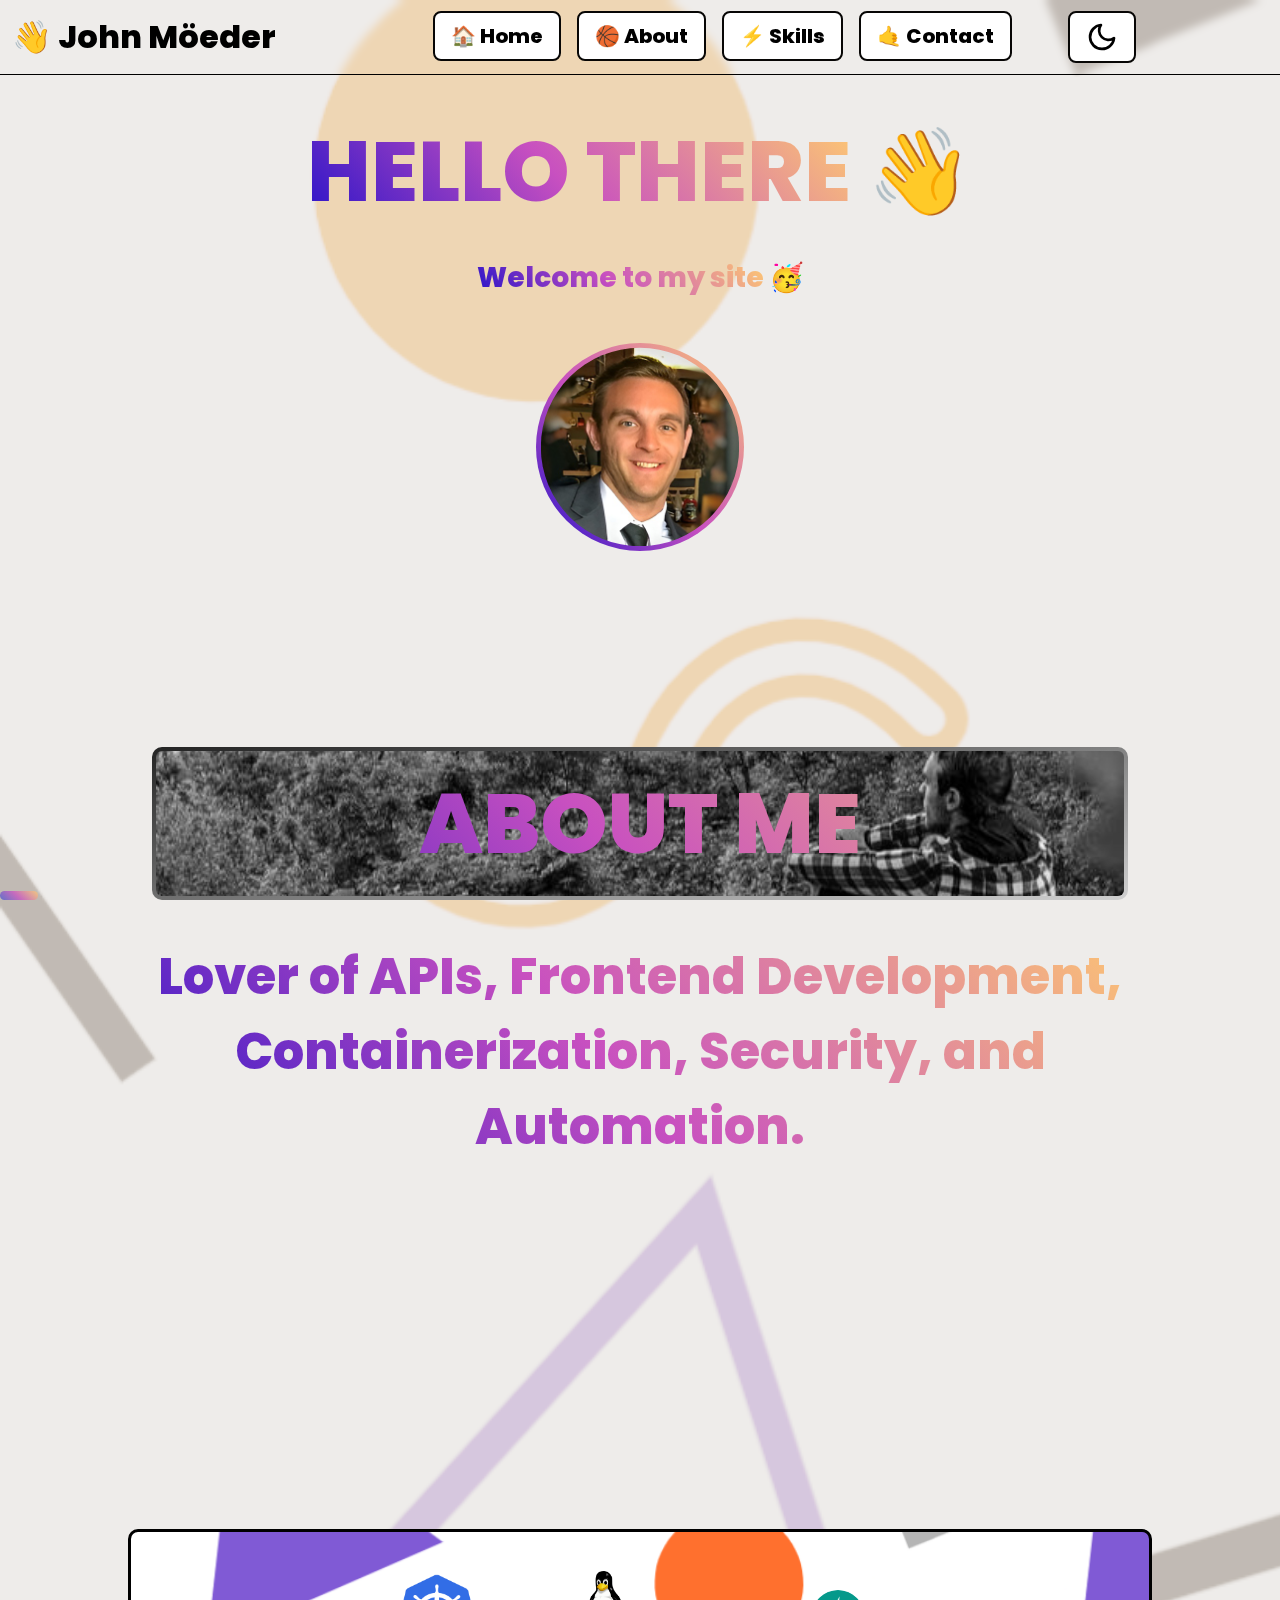
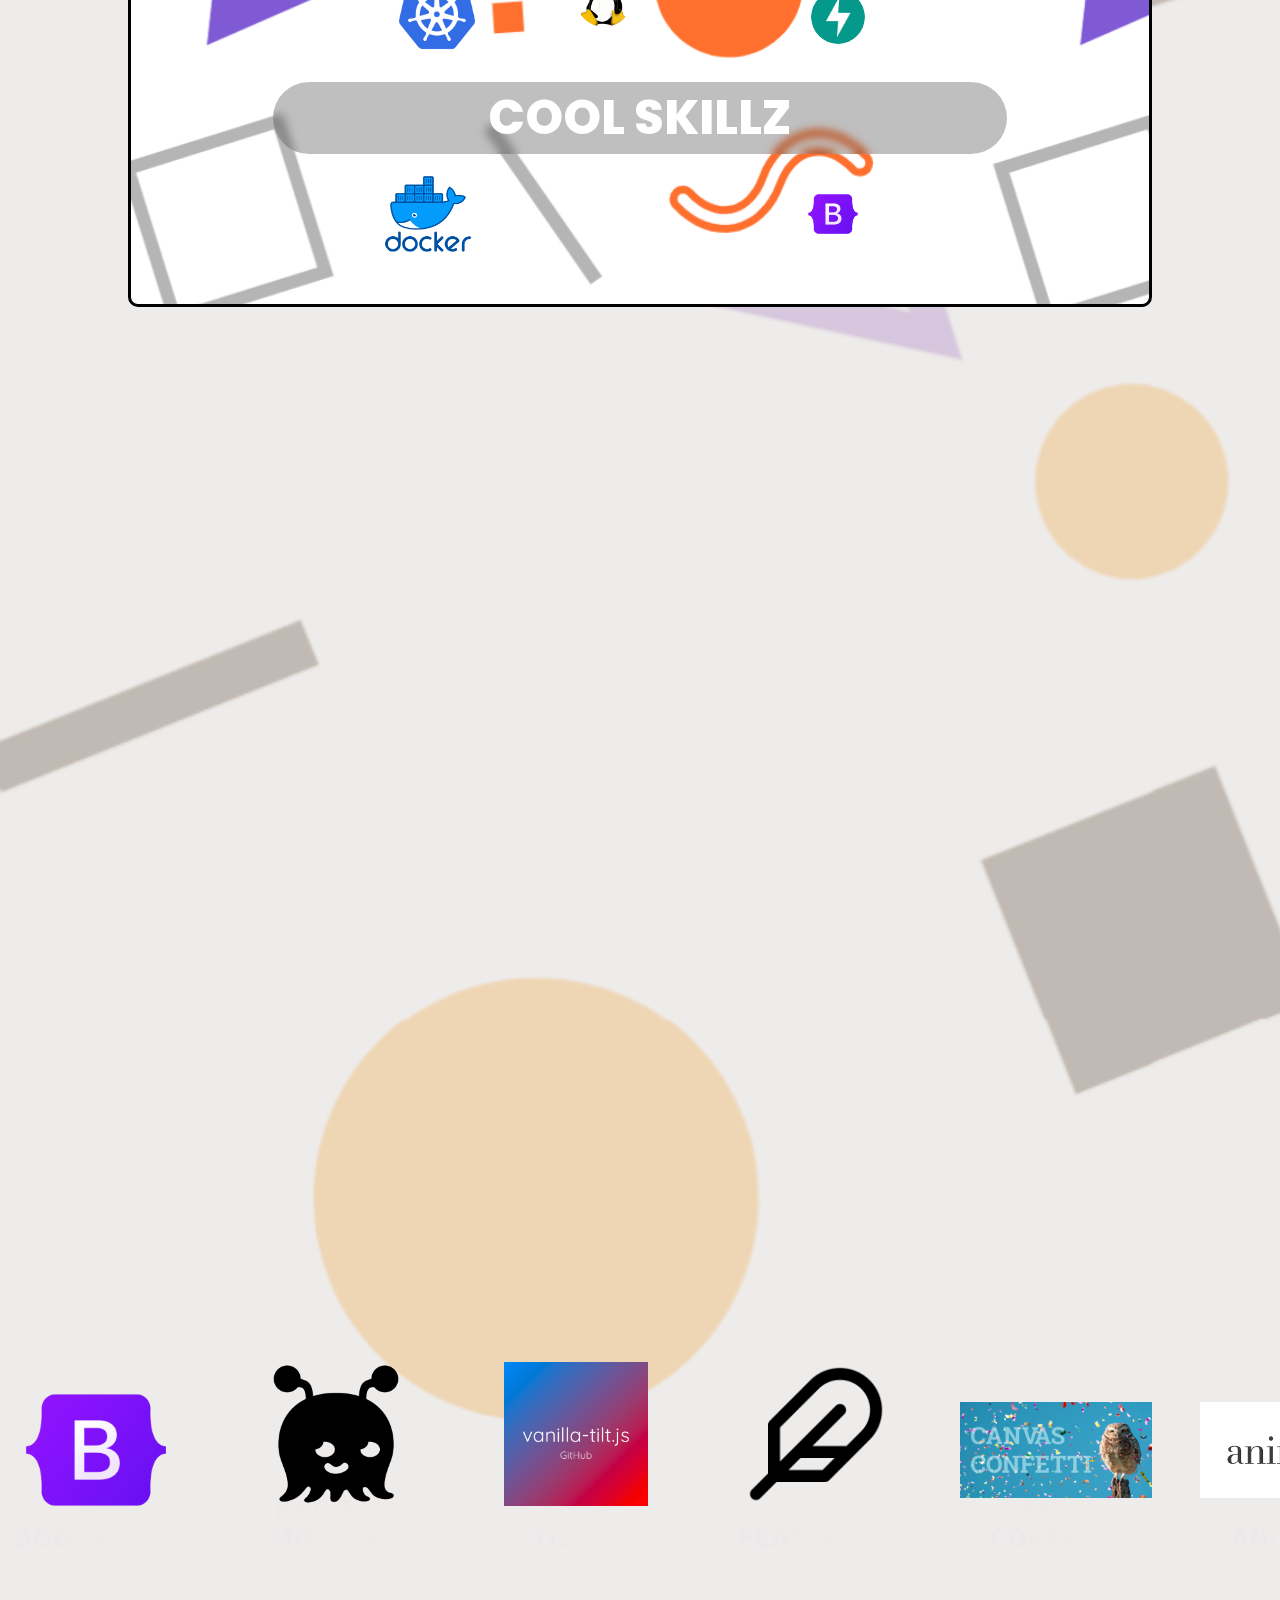
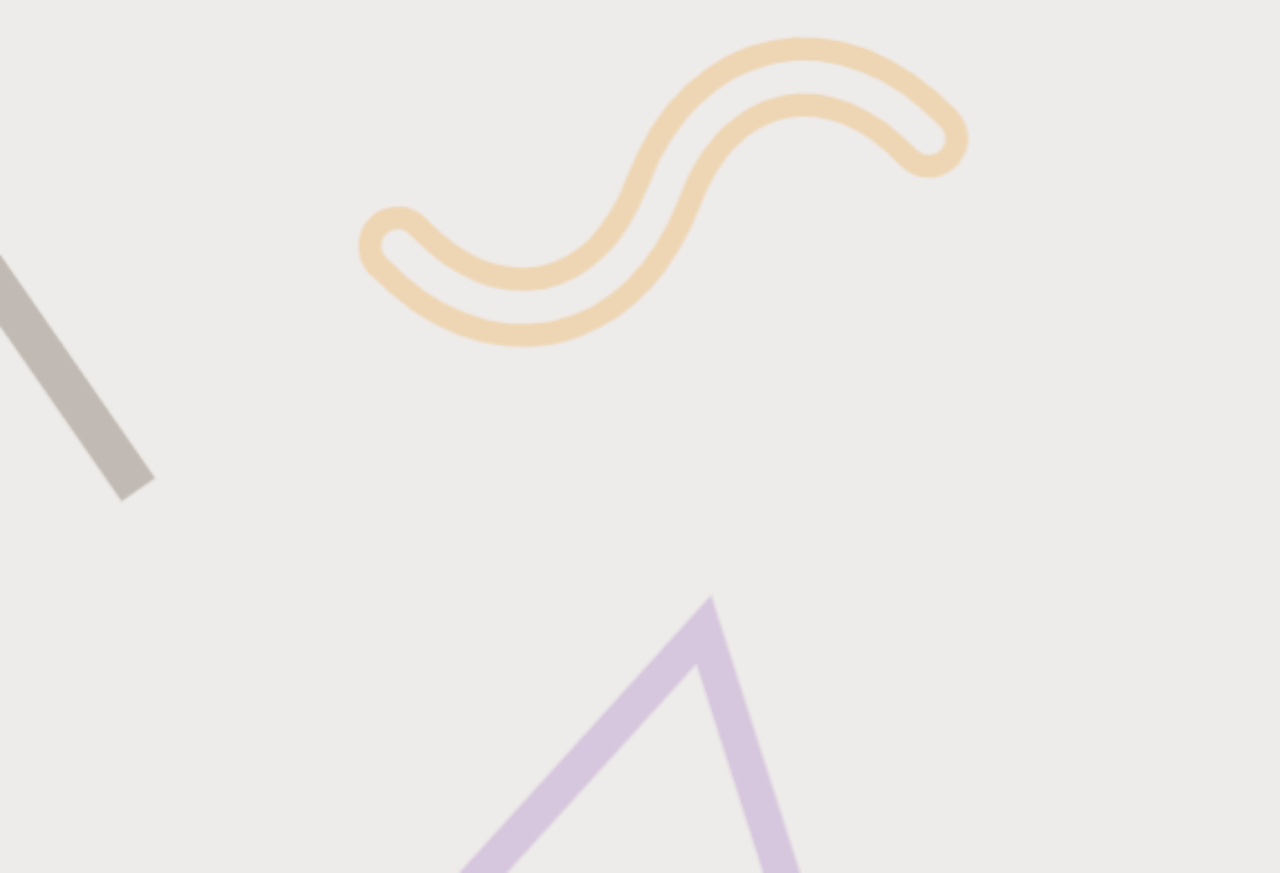
==== commit 2d831f55: "add reccomended aria labels for accessibility" ====
--- a/index.html
+++ b/index.html
@@ -5,15 +5,32 @@
   <meta charset="UTF-8">
   <meta http-equiv="X-UA-Compatible" content="IE=edge">
   <meta name="viewport" content="width=device-width, initial-scale=1.0">
+  <meta name="google-site-verification" content="7cJpe2aZ5ykDxYjH7xHtlPUjmjfDMEByrxPomn9iyzE" />
   <link rel="icon" href="./images/icon.png">
   <link rel="icon" href="./images/icon.svg" type="image/svg+xml">
   <link rel="stylesheet" href="./bootstrapv5_2.css">
   <link rel="stylesheet" href="./style.css">
   <link id="theme-toggle" rel="stylesheet" href="./empty.css">
 
-  <meta name="description" content="A software engineer portfolio">
-
   <title>John Möeder👋</title>
+
+  <!-- Primary Meta Tags -->
+  <meta name="title" content="John Moeder 👋 - Developer Portfolio">
+  <meta name="description" content="Portfolio site for techy John Moeder. Breakdown of skills in Full Stack Development, Cybersecurity, Automation and SDLC lifecycle/Software Stack.">
+
+  <!-- Open Graph / Facebook -->
+  <meta property="og:type" content="website">
+  <meta property="og:url" content="https://basketballforce.github.io/portfolio/">
+  <meta property="og:title" content="John Moeder - Developer Portfolio">
+  <meta property="og:description" content="Portfolio site for techy John Moeder. Breakdown of skills in Full Stack Development, Cybersecurity, Automation and SDLC lifecycle/Software Stack.">
+  <meta property="og:image" content="./images/nature.jpg">
+
+  <!-- Twitter -->
+  <meta property="twitter:card" content="summary_large_image">
+  <meta property="twitter:url" content="https://basketballforce.github.io/portfolio/">
+  <meta property="twitter:title" content="John Moeder - Developer Portfolio">
+  <meta property="twitter:description" content="Portfolio site for techy John Moeder. Breakdown of skills in Full Stack Development, Cybersecurity, Automation and SDLC lifecycle/Software Stack.">
+  <meta property="twitter:image" content="./images/nature.jpg">
 </head>
 
 <body class="background-dark text-light">
@@ -238,14 +255,14 @@
   
     <div class="slider built-with">
       <div class="slide-track">
-        <div class="slide"> <a href="https://getbootstrap.com/"  target="_blank"> <img class="swiper-img " src="./images/bootstrap.png" alt="bootstrap logo"> <h4 class="foss-text"></a>Bootstrap</h4></div>
+        <div class="slide"> <a href="https://getbootstrap.com/" aria-label="bootstrap site" target="_blank"> <img class="swiper-img " src="./images/bootstrap.png" alt="bootstrap logo"> <h4 class="foss-text"></a>Bootstrap</h4></div>
         <div class="slide"> <a href="https://pattern.monster/"  target="_blank"> <img class="swiper-img img-invert smaller-swipe" src="./images/patternMonster.png" alt="pattern monster logo" srcset=""></a><h4 class="foss-text">Pattern Monster</h4></div>
         <div class="slide"> <a href="https://micku7zu.github.io/vanilla-tilt.js/"  target="_blank"> <img class="swiper-img smaller-swipe" src="./images/tilt.png" alt="tilt js logo" srcset=""></a><h4 class="foss-text">Tilt Js</h4></div> 
         <div class="slide"> <a href="https://feathericons.com/"  target="_blank"> <img class="swiper-img img-invert smaller-swipe" src="./images/feather.png" alt="feather js logo" srcset=""></a><h4 class="foss-text">Feather Js</h4></div>
         <div class="slide"> <a href="https://www.kirilv.com/canvas-confetti/"  target="_blank"> <img class="swiper-img " src="./images/canvasConfetti.jpeg" alt="canvas confetti logo" srcset=""></a><h4 class="foss-text">Canvas Confetti</h4></div>
         <div class="slide"> <a href="https://animista.net/"  target="_blank"> <img class="swiper-img " src="./images/animsta.png" alt="animista logo" srcset=""></a><h4 class="foss-text">Animista</h4></div>
         <div class="slide"><img class="swiper-img img-invert" src="./images/heart.png" alt="" srcset=""><h4 class="foss-text">Love 🧡</h4></div>
-        <div class="slide"> <a href="https://getbootstrap.com/"  target="_blank"> <img class="swiper-img " src="./images/bootstrap.png" alt="bootrap logo"> <h4 class="foss-text"></a>Bootstrap</h4></div>
+        <div class="slide"> <a href="https://getbootstrap.com/" aria-label="bootstrap site" target="_blank"> <img class="swiper-img " src="./images/bootstrap.png" alt="bootrap logo"> <h4 class="foss-text"></a>Bootstrap</h4></div>
         <div class="slide"> <a href="https://pattern.monster/"  target="_blank"> <img class="swiper-img img-invert smaller-swipe" src="./images/patternMonster.png" alt="oattern monster logo" srcset=""></a><h4 class="foss-text">Pattern Monster</h4></div>
         <div class="slide"> <a href="https://micku7zu.github.io/vanilla-tilt.js/"  target="_blank"> <img class="swiper-img smaller-swipe" src="./images/tilt.png" alt="tilt js logo" srcset=""></a><h4 class="foss-text">Tilt Js</h4></div> 
         <div class="slide"> <a href="https://feathericons.com/"  target="_blank"> <img class="swiper-img img-invert smaller-swipe" src="./images/feather.png" alt="feather js logo" srcset=""></a><h4 class="foss-text">Feather Js</h4></div>
